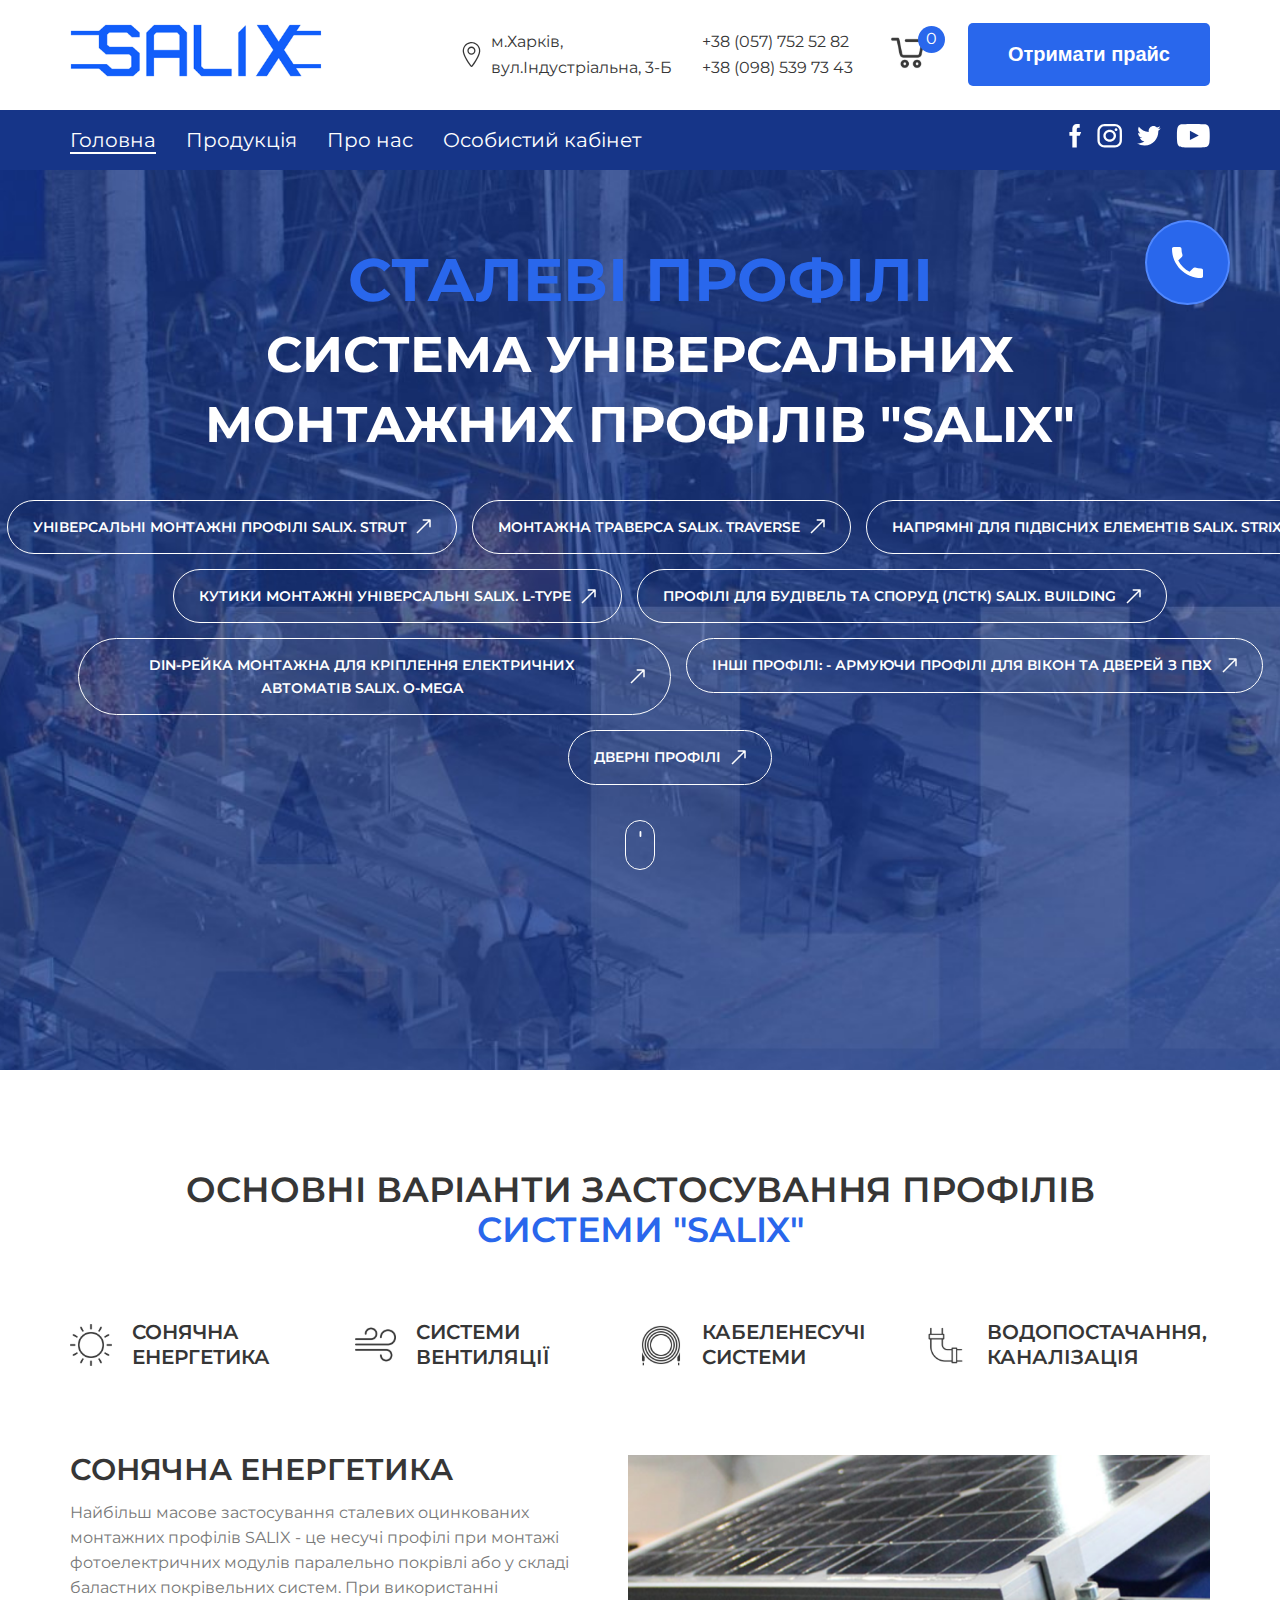
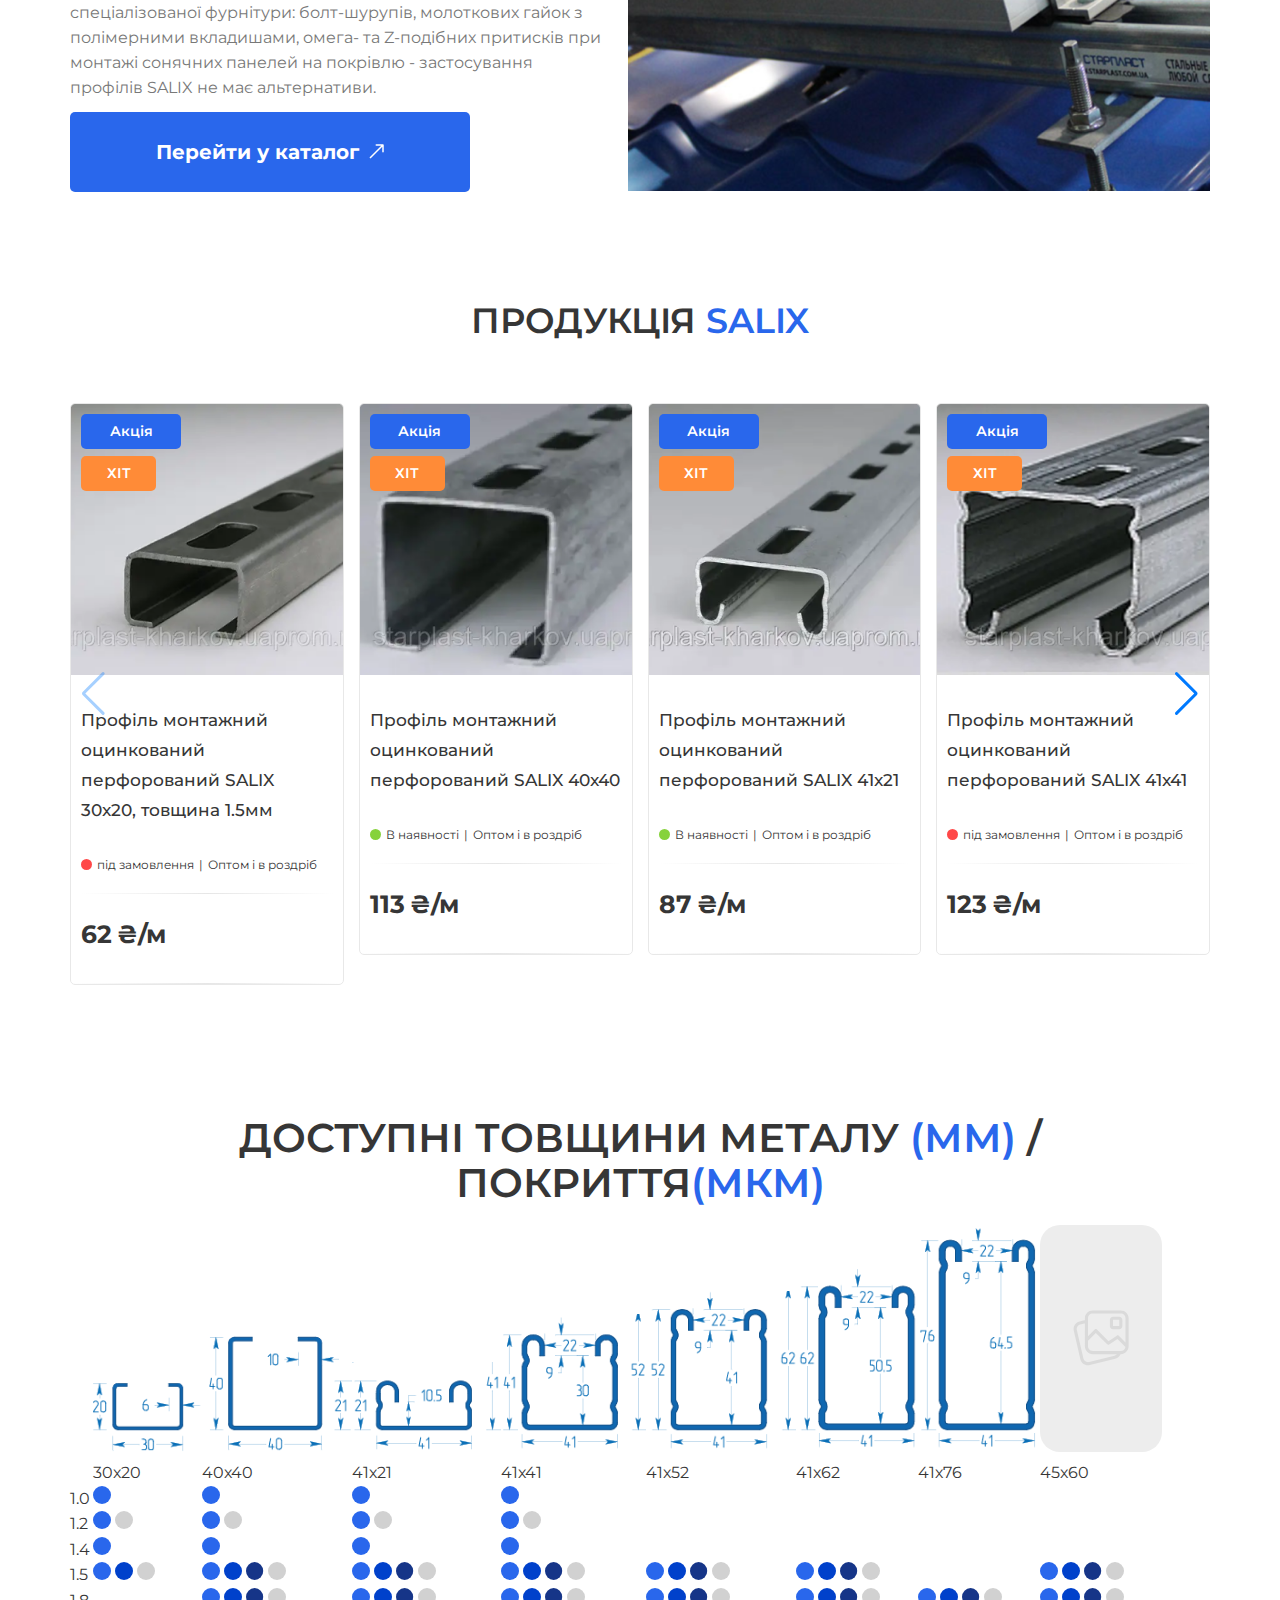
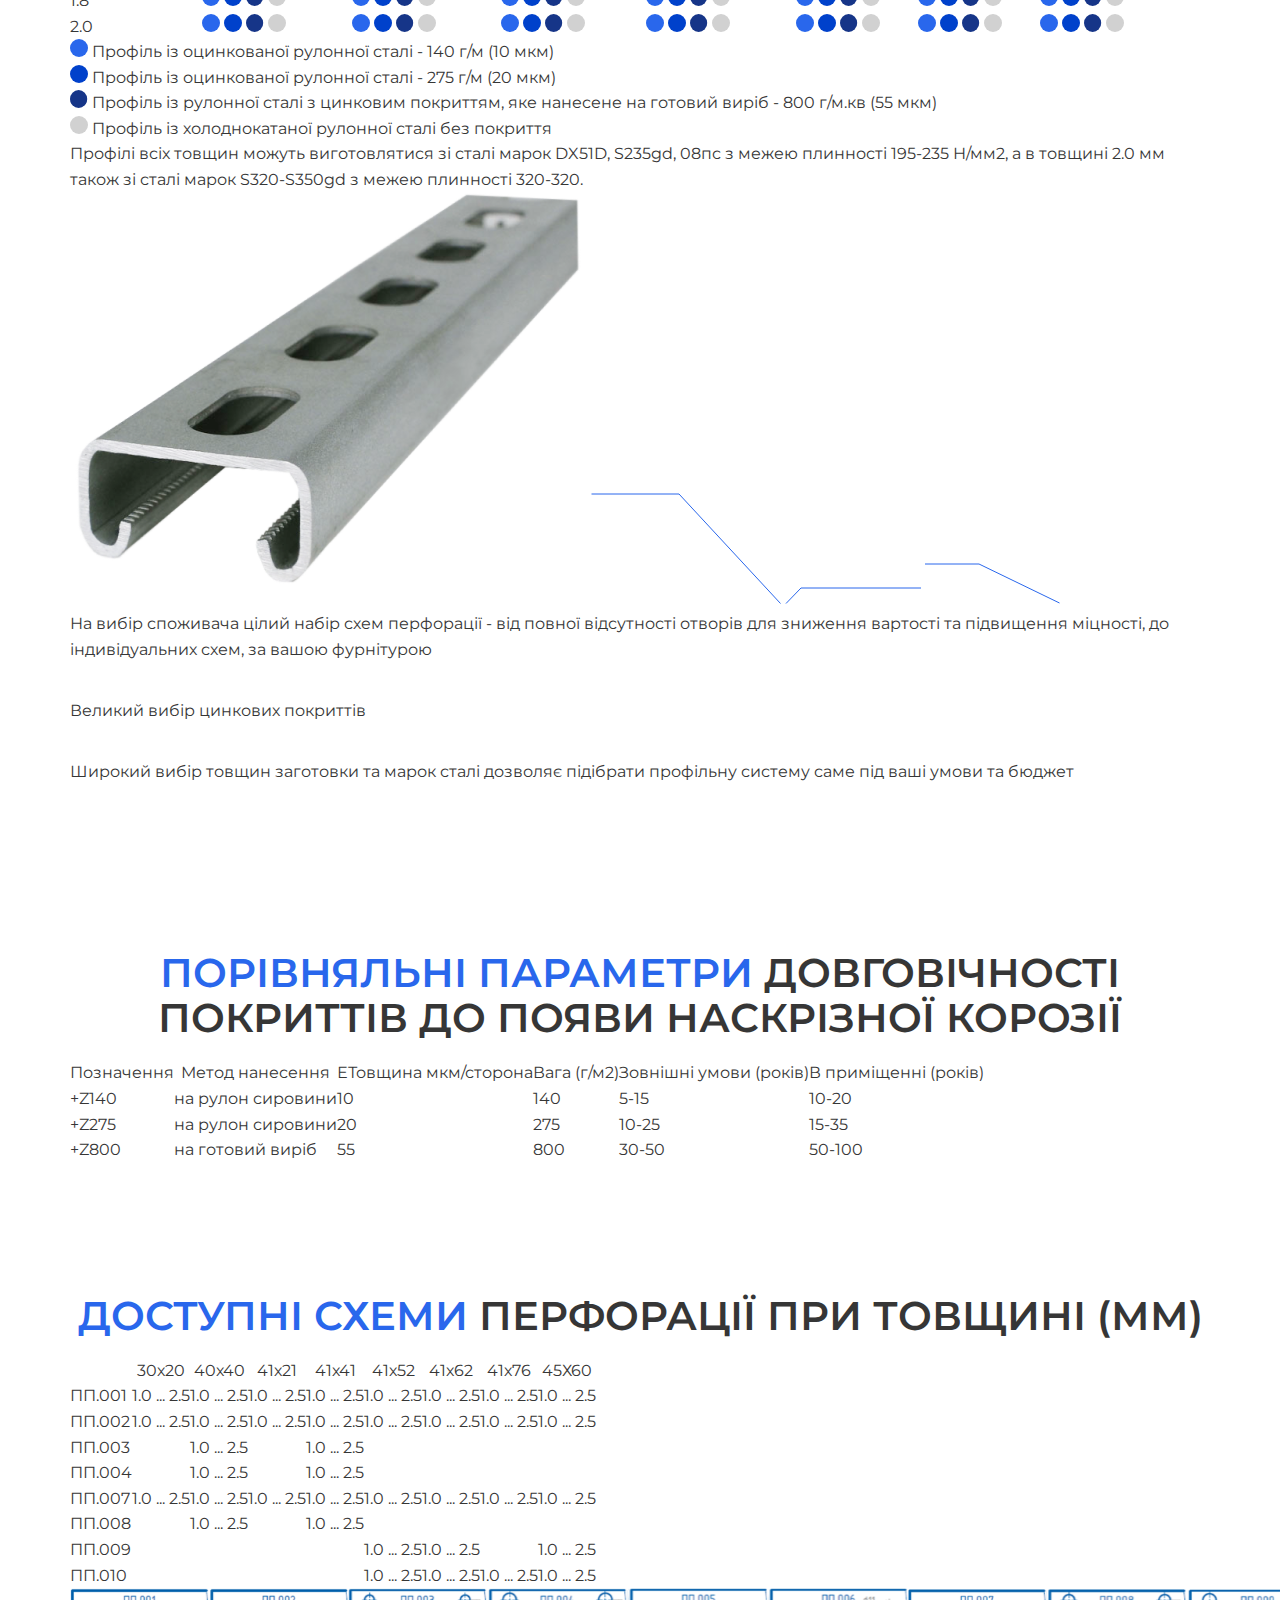
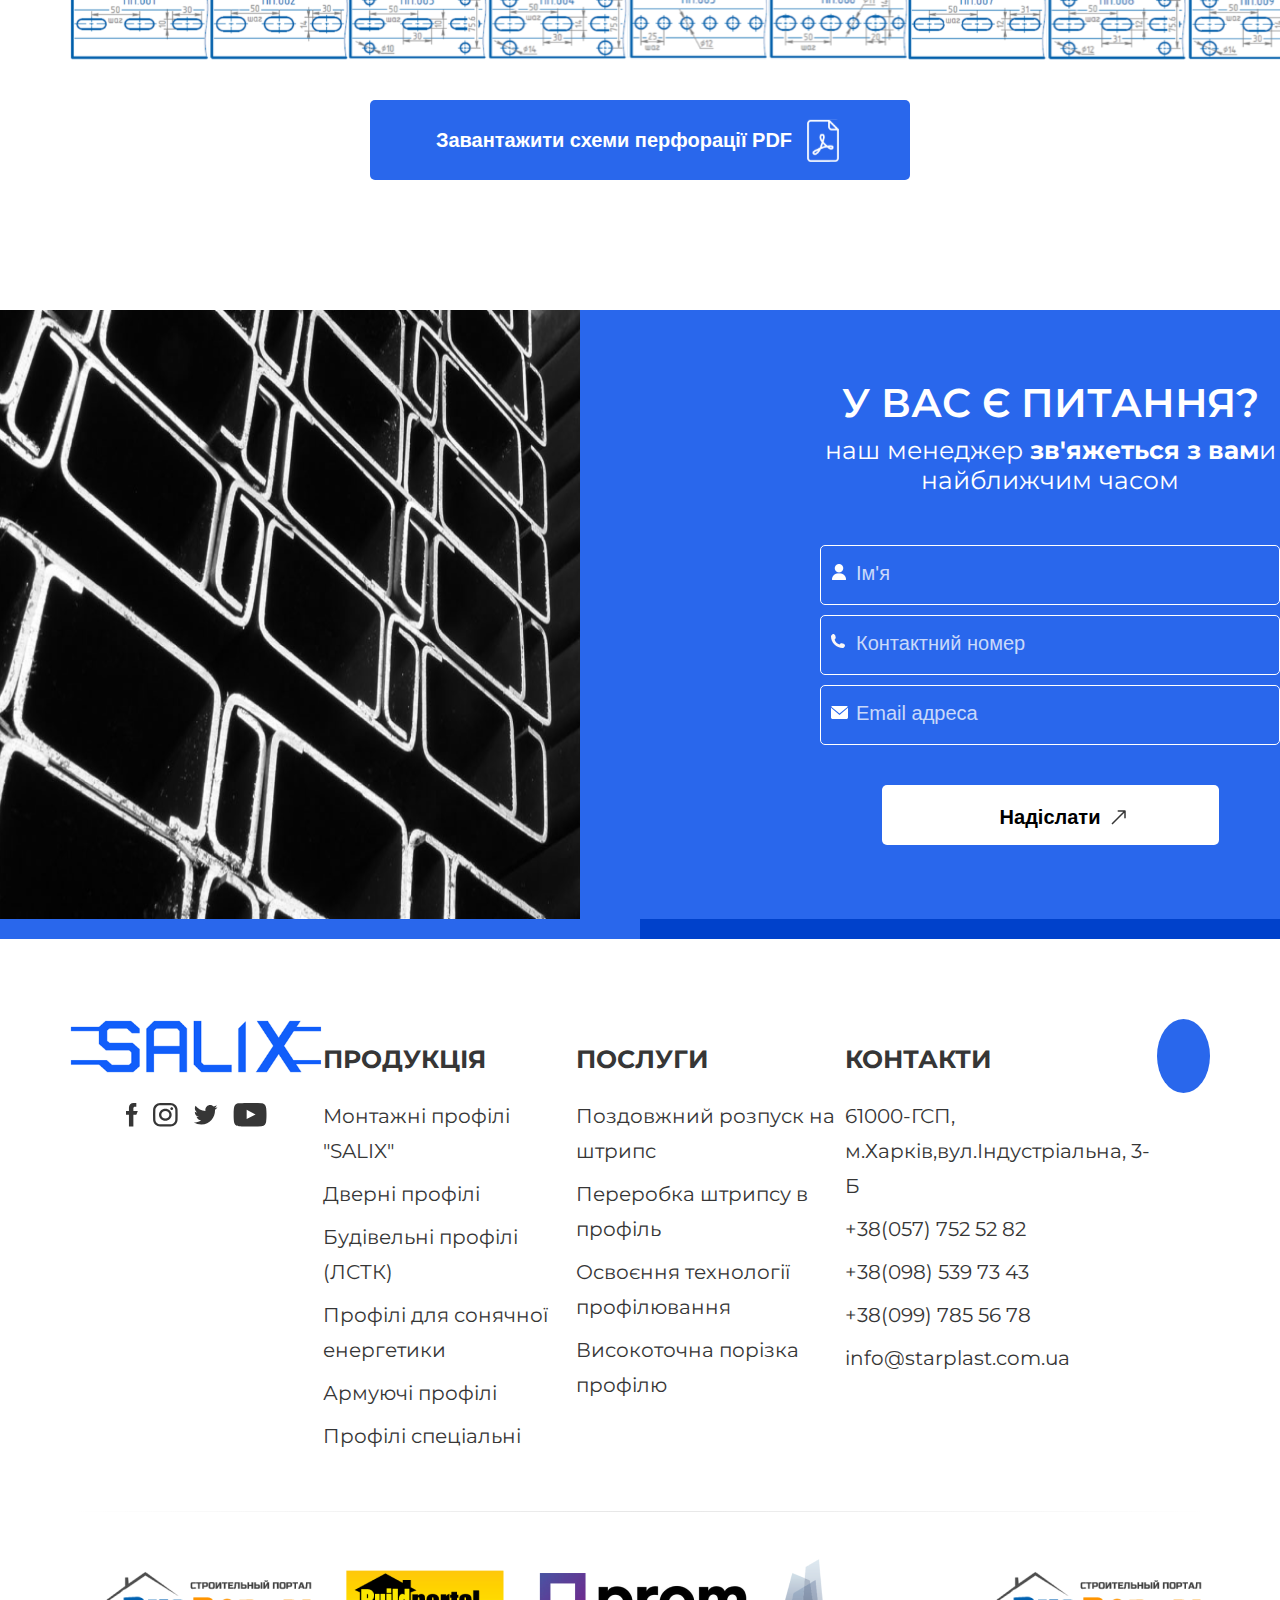
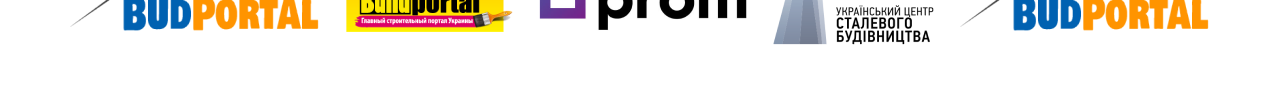
==== index.html @ 9765730e "footer desktop" ====
<!DOCTYPE html>
<html lang="en" xmlns="http://www.w3.org/1999/html">
<head>
    <meta charset="UTF-8">
    <title>primer-towel-mall</title>
    <meta name="description" content="">
    <meta name="viewport" content="width=device-width, initial-scale=1">
    <meta name="viewport" content="width=device-width, initial-scale=1, minimum-scale=1, maximum-scale=1">
    <link rel="stylesheet" href="./css/swiper-bundle.css">
    <link rel="stylesheet" href="css/style.css">
    <link rel="preconnect" href="https://fonts.googleapis.com">
    <link rel="preconnect" href="https://fonts.gstatic.com" crossorigin>
    <link href="https://fonts.googleapis.com/css2?family=Montserrat:wght@400;500;600;700&display=swap" rel="stylesheet">
    <link rel="stylesheet" href="./css/media.css">
    <script src="https://ajax.googleapis.com/ajax/libs/jquery/2.2.0/jquery.min.js"></script>
</head>
    <body>
        <div class="wrapper" id="wrapper">
            <div class="">
            <div class="burger-menu">
                <div class="menu-content">
                    <ul class="">
                        <li><a href="./index.html">Головна</a></li>
                        <li><a href="#">Продукція</a></li>
                        <li><a href="#">Про нас</a></li>
                        <li><a href="#">Особистий кабінет</a></li>
                    </ul>
                    <div class="boorger_btm">
                    </div>
                    <div class="bur-foot">
                        <div class="headerTop_info">
                            <div class="headerTop_address">
                                <img src="./images/svg/address-icon-white.svg" alt="address">
                                <div>
                                    <div>м.Харків,</div>
                                    <div>вул.Індустріальна, 3-Б</div>
                                </div>
                            </div>
                            <div class="headerTop_numbers">
                                <div>
                                    <a href="#">+38 (057) 752 52 82</a>
                                </div>
                                <div>
                                    <a href="#">+38 (098) 539 73 43</a>
                                </div>
                            </div>
                            <div class="headerTop_btn">
                                <button>Отримати прайс</button>
                            </div>
                            <div class="booter_soc">
                                <a href="#" target="_blank">
                                    <img src="./images/svg/facebook-icon.svg" alt="facebook">
                                </a>
                                <a href="#" target="_blank">
                                    <img src="./images/svg/insta-icon.svg" alt="instagram">
                                </a>
                                <a href="#" target="_blank">
                                    <img src="./images/svg/twitter-icon.svg" alt="twitter">
                                </a>
                                <a href="#" target="_blank">
                                    <img src="./images/svg/youtube-icon.svg" alt="youtube">
                                </a>
                            </div>
                        </div>
                    </div>
                </div>
            </div>
            <header class="header">
                        <div class="container">
                            <div class="menu-container">
                                <div class="headerTop">
                                    <a href="./index.html" class="header-logo">
                                        <img src="images/svg/logo.svg" alt="logo">
                                    </a>
                                    <div class="headerTop_info">
                                        <div class="headerTop_address">
                                            <img src="./images/svg/address-icon.svg" alt="address">
                                            <div>
                                                <div>м.Харків,</div>
                                                <div>вул.Індустріальна, 3-Б</div>
                                            </div>
                                        </div>
                                        <div class="headerTop_numbers">
                                            <div>
                                                <a href="#">+38 (057) 752 52 82</a>
                                            </div>
                                            <div>
                                                <a href="#">+38 (098) 539 73 43</a>
                                            </div>
                                        </div>
                                        <div class="headerTop_cart">
                                            <a href="#">
                                                <img src="./images/svg/cart.svg" alt="cart">
                                            </a>
                                            <div>
                                                <span>0</span>
                                            </div>
                                        </div>
                                        <div class="headerTop_btn">
                                            <button>Отримати прайс</button>
                                        </div>
                                    </div>
                                </div>
                                <div class="burger-icon">
                                    <div class="bar bar1"></div>
                                    <div class="bar bar2"></div>
                                    <div class="bar bar3"></div>
                                </div>
                            </div>
                        </div>
                <div class="img-back_menu-block">
                    <div class="container img-back_wrap">
                        <nav class="header-menu">
                            <ul class="header-list">
                                <li><a href="./index.html" class="header-link">
                                    <span class="header-link-text">Головна</span>
                                </a>
                                </li>
                                <li><a href="#" class="header-link">
                                    <span class="header-link-text">Продукція</span>
                                </a>
                                </li>
                                <li><a href="#" class="header-link">
                                    <span class="header-link-text">Про нас</span>
                                </a>
                                </li>
                                <li><a href="#" class="header-link">
                                    <span class="header-link-text">Особистий кабінет</span>
                                </a>
                                </li>
                            </ul>
                        </nav>
                        <div class="booter_soc">
                            <a href="#" target="_blank">
                                <img src="./images/svg/facebook-icon.svg" alt="facebook">
                            </a>
                            <a href="#" target="_blank">
                                <img src="./images/svg/insta-icon.svg" alt="instagram">
                            </a>
                            <a href="#" target="_blank">
                                <img src="./images/svg/twitter-icon.svg" alt="twitter">
                            </a>
                            <a href="#" target="_blank">
                                <img src="./images/svg/youtube-icon.svg" alt="youtube">
                            </a>
                        </div>
                    </div>
                </div>
            </header>
                <main class="content">
                    <section>
                        <div class="img-back img-back-mobile">
                            <a class="phone-call" href="#">
                                <div>
                                    <img src="./images/svg/phone-icon.svg" alt="phone">
                                </div>
                            </a>
                            <div class="main-title">
                                <p>СТАЛЕВІ ПРОФІЛІ</p>
                                <p>СИСТЕМА УНІВЕРСАЛЬНИХ
                                    МОНТАЖНИХ ПРОФІЛІВ "SALIX"</p>
                            </div>
                            <div class="mainLinks-desk mainLinks">
                                <a href="#">
                                    <div class="main-link">
                                        <p>універсальні монтажні профілі SALIX. strut</p>
                                        <img src="./images/svg/arrow-left-top.svg" alt="arrow">
                                    </div>
                                </a>
                                <a href="#">
                                    <div class="main-link">
                                        <p>монтажна траверса SALIX. traverse</p>
                                        <img src="./images/svg/arrow-left-top.svg" alt="arrow">
                                    </div>
                                </a>
                                <a href="#">
                                    <div class="main-link">
                                        <p>напрямні для підвісних елементів SALIX. strix</p>
                                        <img src="./images/svg/arrow-left-top.svg" alt="arrow">
                                    </div>
                                </a>
                                <a href="#">
                                    <div class="main-link">
                                        <p>кутики монтажні універсальні SALIX. L-type</p>
                                        <img src="./images/svg/arrow-left-top.svg" alt="arrow">
                                    </div>
                                </a>
                                <a href="#">
                                    <div class="main-link">
                                        <p>профілі для будівель та споруд (ЛСТК) SALIX. building</p>
                                        <img src="./images/svg/arrow-left-top.svg" alt="arrow">
                                    </div>
                                </a>
                                <a href="#">
                                    <div class="main-link">
                                        <p>DIN-рейка монтажна для кріплення електричних автоматів SALIX. O-mega</p>
                                        <img src="./images/svg/arrow-left-top.svg" alt="arrow">
                                    </div>
                                </a>
                                <a href="#">
                                    <div class="main-link">
                                        <p>інші профілі: - армуючи профілі для вікон та дверей з ПВХ</p>
                                        <img src="./images/svg/arrow-left-top.svg" alt="arrow">
                                    </div>
                                </a>
                                <a href="#">
                                    <div class="main-link">
                                        <p>дверні профілі</p>
                                        <img src="./images/svg/arrow-left-top.svg" alt="arrow">
                                    </div>
                                </a>
                            </div>
                            <div class="container mainLinks-mobile mainLinks">
                                    <a href="#">
                                        <div class="main-link">
                                            <p>універсальні монтажні профілі SALIX. strut</p>
                                            <img src="./images/svg/arrow-left-top.svg" alt="arrow">
                                        </div>
                                    </a>
                                    <a href="#">
                                        <div class="main-link">
                                            <p>монтажна траверса SALIX. traverse</p>
                                            <img src="./images/svg/arrow-left-top.svg" alt="arrow">
                                        </div>
                                    </a>
                                    <a href="#">
                                        <div class="main-link">
                                            <p>напрямні для підвісних елементів SALIX. strix</p>
                                            <img src="./images/svg/arrow-left-top.svg" alt="arrow">
                                        </div>
                                    </a>
                                    <a href="#">
                                        <div class="main-link">
                                            <p>кутики монтажні універсальні SALIX. L-type</p>
                                            <img src="./images/svg/arrow-left-top.svg" alt="arrow">
                                        </div>
                                    </a>
                                    <a href="#">
                                        <div class="main-link">
                                            <p>профілі для будівель та споруд (ЛСТК) SALIX. building</p>
                                            <img src="./images/svg/arrow-left-top.svg" alt="arrow">
                                        </div>
                                    </a>
                                    <a href="#">
                                        <div class="main-link">
                                            <p>DIN-рейка монтажна для кріплення електричних автоматів SALIX. O-mega</p>
                                            <img src="./images/svg/arrow-left-top.svg" alt="arrow">
                                        </div>
                                    </a>
                                    <a href="#">
                                        <div class="main-link">
                                            <p>інші профілі: - армуючи профілі для вікон та дверей з ПВХ</p>
                                            <img src="./images/svg/arrow-left-top.svg" alt="arrow">
                                        </div>
                                    </a>
                                    <a href="#">
                                        <div class="main-link">
                                            <p>дверні профілі</p>
                                            <img src="./images/svg/arrow-left-top.svg" alt="arrow">
                                        </div>
                                    </a>
                                </div>
                            <div class="mouse-img">
                                <img src="images/svg/mouse-icon.svg" alt="mouse-img">
                            </div>
                        </div>
                    </section>
                    <section class="container mainVariants">
                        <div class="mainVariants_title">
                            <p>ОСНОВНІ ВАРІАНТИ ЗАСТОСУВАННЯ ПРОФІЛІВ</p>
                            <p>СИСТЕМИ "SALIX"</p>
                        </div>
                        <div class="mainVariants_list">
                            <div class="mainVariants_list-item">
                                <a href="#">
                                    <img src="images/svg/sun-icon.svg" alt="img">
                                    <p>СОНЯЧНА ЕНЕРГЕТИКА</p>
                                </a>
                            </div>
                            <div class="mainVariants_list-item">
                                <a href="#">
                                    <img src="images/svg/wind-icon.svg" alt="img">
                                    <p>СИСТЕМИ ВЕНТИЛЯЦІЇ</p>
                                </a>
                            </div>
                            <div class="mainVariants_list-item">
                                <a href="#">
                                    <img src="images/svg/coils-icon.svg" alt="img">
                                    <p>КАБЕЛЕНЕСУЧІ СИСТЕМИ</p>
                                </a>
                            </div>
                            <div class="mainVariants_list-item">
                                <a href="#">
                                    <img src="images/svg/plumbing-icon.svg" alt="img">
                                    <p>ВОДОПОСТАЧАННЯ, КАНАЛІЗАЦІЯ</p>
                                </a>
                            </div>
                        </div>
                        <div class="mainVariants_info">
                            <div>
                                <div>СОНЯЧНА ЕНЕРГЕТИКА</div>
                                <p>Найбільш масове застосування сталевих оцинкованих монтажних профілів SALIX -
                                    це несучі профілі при монтажі фотоелектричних модулів паралельно покрівлі або у
                                    складі баластних покрівельних систем. При використанні спеціалізованої фурнітури:
                                    болт-шурупів, молоткових гайок з полімерними вкладишами, омега- та
                                    Z-подібних притисків при монтажі сонячних панелей на покрівлю -
                                    застосування профілів SALIX не має альтернативи.</p>
                                <a class="goToCatalog" href="#">
                                    <span>Перейти у каталог</span>
                                    <img src="images/svg/arrow-left-top.svg" alt="img">
                                </a>
                            </div>
                            <div>
                                <img src="images/img/variable-1.png" alt="img">
                            </div>
                        </div>
                    </section>
                    <section class="container products">
                        <div class="products_title">
                            <h3>продукція <span>SALIX</span></h3>
                        </div>
                        <div class="swiper mySwiper">
                            <div class="swiper-wrapper">
                                <div class="swiper-slide">
                                    <div class="cardImg">
                                        <img src="./images/img/sliders/slide-1.png" alt="img">
                                        <div class="sale">Акція</div>
                                        <div class="hit">Хіт</div>
                                    </div>
                                    <div class="cardContent">
                                        <p>Профіль монтажний оцинкований перфорований SALIX 30x20, товщина 1.5мм</p>
                                        <div class="cardStatus">
                                            <div>
                                                <img src="./images/svg/ellipse-red-small-icon.svg" alt="img">
                                                <span class="status-item">під замовлення</span>
                                                <span>Оптом і в роздріб</span>
                                            </div>
                                        </div>
                                        <div class="price">
                                            <span>62</span>
                                            <span>₴/м</span>
                                        </div>
                                        <button class="toOrder">
                                            <a href="#">
                                                <span>Замовити</span>
                                                <img src="images/svg/arrow-left-top.svg" alt="img">
                                            </a>
                                        </button>
                                    </div>
                                </div>
                                <div class="swiper-slide">
                                    <div class="cardImg">
                                        <img src="./images/img/sliders/slide-2.png" alt="img">
                                        <div class="sale">Акція</div>
                                        <div class="hit">Хіт</div>
                                    </div>
                                    <div class="cardContent">
                                        <p>Профіль монтажний оцинкований перфорований SALIX 40x40</p>
                                        <div class="cardStatus">
                                            <div>
                                                <img src="./images/svg/ellipse-green-small-icon.svg" alt="img">
                                                <span class="status-item">В наявності</span>
                                                <span>Оптом і в роздріб</span>
                                            </div>
                                        </div>
                                        <div class="price">
                                            <span>113</span>
                                            <span>₴/м</span>
                                        </div>
                                        <button class="toOrder">
                                            <a href="#">
                                                <span>Замовити</span>
                                                <img src="images/svg/arrow-left-top.svg" alt="img">
                                            </a>
                                        </button>
                                    </div>
                                </div>
                                <div class="swiper-slide">
                                    <div class="cardImg">
                                        <img src="./images/img/sliders/slide-3.png" alt="img">
                                        <div class="sale">Акція</div>
                                        <div class="hit">Хіт</div>
                                    </div>
                                    <div class="cardContent">
                                        <p>Профіль монтажний оцинкований перфорований SALIX 41x21</p>
                                        <div class="cardStatus">
                                            <div>
                                                <img src="./images/svg/ellipse-green-small-icon.svg" alt="img">
                                                <span class="status-item">В наявності</span>
                                                <span>Оптом і в роздріб</span>
                                            </div>
                                        </div>
                                        <div class="price">
                                            <span>87</span>
                                            <span>₴/м</span>
                                        </div>
                                        <button class="toOrder">
                                            <a href="#">
                                                <span>Замовити</span>
                                                <img src="images/svg/arrow-left-top.svg" alt="img">
                                            </a>
                                        </button>
                                    </div>
                                </div>
                                <div class="swiper-slide">
                                    <div class="cardImg">
                                        <img src="./images/img/sliders/slide-4.png" alt="img">
                                        <div class="sale">Акція</div>
                                        <div class="hit">Хіт</div>
                                    </div>
                                    <div class="cardContent">
                                        <p>Профіль монтажний оцинкований перфорований SALIX 41x41</p>
                                        <div class="cardStatus">
                                            <div>
                                                <img src="./images/svg/ellipse-red-small-icon.svg" alt="img">
                                                <span class="status-item">під замовлення</span>
                                                <span>Оптом і в роздріб</span>
                                            </div>
                                        </div>
                                        <div class="price">
                                            <span>123</span>
                                            <span>₴/м</span>
                                        </div>
                                        <button class="toOrder">
                                            <a href="#">
                                                <span>Замовити</span>
                                                <img src="images/svg/arrow-left-top.svg" alt="img">
                                            </a>
                                        </button>
                                    </div>
                                </div>
                                <div class="swiper-slide">
                                    <div class="cardImg">
                                        <img src="./images/img/sliders/slide-1.png" alt="img">
                                        <div class="sale">Акція</div>
                                        <div class="hit">Хіт</div>
                                    </div>
                                    <div class="cardContent">
                                        <p>Профіль монтажний оцинкований перфорований SALIX 30x20, товщина 1.5мм</p>
                                        <div class="cardStatus">
                                            <div>
                                                <img src="./images/svg/ellipse-red-small-icon.svg" alt="img">
                                                <span class="status-item">під замовлення</span>
                                                <span>Оптом і в роздріб</span>
                                            </div>
                                        </div>
                                        <div class="price">
                                            <span>62</span>
                                            <span>₴/м</span>
                                        </div>
                                        <button class="toOrder">
                                            <a href="#">
                                                <span>Замовити</span>
                                                <img src="images/svg/arrow-left-top.svg" alt="img">
                                            </a>
                                        </button>
                                    </div>
                                </div>
                                <div class="swiper-slide">
                                    <div class="cardImg">
                                        <img src="./images/img/sliders/slide-2.png" alt="img">
                                        <div class="sale">Акція</div>
                                        <div class="hit">Хіт</div>
                                    </div>
                                    <div class="cardTitle">
                                        <p>Профіль монтажний оцинкований перфорований SALIX 40x40</p>
                                        <div class="cardStatus">
                                            <div>
                                                <img src="./images/svg/ellipse-red-small-icon.svg" alt="img">
                                                <span class="status-item">під замовлення</span>
                                                <span>Оптом і в роздріб</span>
                                            </div>
                                        </div>
                                        <div class="price">
                                            <span>113</span>
                                            <span>₴/м</span>
                                        </div>
                                        <button class="toOrder">
                                            <a href="#">
                                                <span>Замовити</span>
                                                <img src="images/svg/arrow-left-top.svg" alt="img">
                                            </a>
                                        </button>
                                    </div>
                                </div>
                            </div>
                            <div class="swiper-btn">
                                <div class="swiper-button-next"></div>
                                <div class="swiper-button-prev"></div>
                            </div>
                        </div>
                    </section>
                    <section class="container metalThickness">
                        <div>
                            <div class="metalThickness_title metal_title">
                                <h3>ДОСТУПНІ ТОВЩИНИ МЕТАЛУ <span>(ММ)</span> / ПОКРИТТЯ<span>(мкм)</span> </h3>
                            </div>
                            <table>
                                <tr>
                                    <th></th>
                                    <th><img src="images/svg/metalThickness/salix_blueprints_profile-1.svg" alt="img"></th>
                                    <th><img src="images/svg/metalThickness/salix_blueprints_profile-2.svg" alt="img"></th>
                                    <th><img src="images/svg/metalThickness/salix_blueprints_profile-3.svg" alt="img"></th>
                                    <th><img src="images/svg/metalThickness/salix_blueprints_profile-4.svg" alt="img"></th>
                                    <th><img src="images/svg/metalThickness/salix_blueprints_profile-5.svg" alt="img"></th>
                                    <th><img src="images/svg/metalThickness/salix_blueprints_profile-6.svg" alt="img"></th>
                                    <th><img src="images/svg/metalThickness/salix_blueprints_profile-7.svg" alt="img"></th>
                                    <th><img src="images/svg/metalThickness/without-photo.svg" alt="img"></th>
                                </tr>
                                <tr>
                                    <td></td>
                                    <td>30х20</td>
                                    <td>40х40</td>
                                    <td>41х21</td>
                                    <td>41х41</td>
                                    <td>41х52</td>
                                    <td>41х62</td>
                                    <td>41х76</td>
                                    <td>45х60</td>
                                </tr>
                                <tr>
                                    <td>1.0</td>
                                    <td><img src="images/svg/metalThickness/ellipse-140-light-blue.svg" alt="img"></td>
                                    <td><img src="images/svg/metalThickness/ellipse-140-light-blue.svg" alt="img"></td>
                                    <td><img src="images/svg/metalThickness/ellipse-140-light-blue.svg" alt="img"></td>
                                    <td><img src="images/svg/metalThickness/ellipse-140-light-blue.svg" alt="img"></td>
                                    <td></td>
                                    <td></td>
                                    <td></td>
                                    <td></td>
                                </tr>
                                <tr>
                                    <td>1.2</td>
                                    <td>
                                        <img src="images/svg/metalThickness/ellipse-140-light-blue.svg" alt="img">
                                        <img src="images/svg/metalThickness/ellipse-without-grey.svg" alt="img">
                                    </td>
                                    <td>
                                        <img src="images/svg/metalThickness/ellipse-140-light-blue.svg" alt="img">
                                        <img src="images/svg/metalThickness/ellipse-without-grey.svg" alt="img">
                                    </td>
                                    <td>
                                        <img src="images/svg/metalThickness/ellipse-140-light-blue.svg" alt="img">
                                        <img src="images/svg/metalThickness/ellipse-without-grey.svg" alt="img">
                                    </td>
                                    <td>
                                        <img src="images/svg/metalThickness/ellipse-140-light-blue.svg" alt="img">
                                        <img src="images/svg/metalThickness/ellipse-without-grey.svg" alt="img">
                                    </td>
                                    <td></td>
                                    <td></td>
                                    <td></td>
                                    <td></td>
                                </tr>
                                <tr>
                                    <td>1.4</td>
                                    <td>
                                        <img src="images/svg/metalThickness/ellipse-140-light-blue.svg" alt="img">
                                    </td>
                                    <td>
                                        <img src="images/svg/metalThickness/ellipse-140-light-blue.svg" alt="img">
                                    </td>
                                    <td>
                                        <img src="images/svg/metalThickness/ellipse-140-light-blue.svg" alt="img">
                                    </td>
                                    <td>
                                        <img src="images/svg/metalThickness/ellipse-140-light-blue.svg" alt="img">
                                    </td>
                                    <td></td>
                                    <td></td>
                                    <td></td>
                                    <td></td>
                                </tr>
                                <tr>
                                    <td>1.5</td>
                                    <td>
                                        <img src="images/svg/metalThickness/ellipse-140-light-blue.svg" alt="img">
                                        <img src="images/svg/metalThickness/ellipse-275-blue.svg" alt="img">
                                        <img src="images/svg/metalThickness/ellipse-without-grey.svg" alt="img">
                                    </td>
                                    <td>
                                        <img src="images/svg/metalThickness/ellipse-140-light-blue.svg" alt="img">
                                        <img src="images/svg/metalThickness/ellipse-275-blue.svg" alt="img">
                                        <img src="images/svg/metalThickness/ellipse-800-dark-blue.svg" alt="img">
                                        <img src="images/svg/metalThickness/ellipse-without-grey.svg" alt="img">
                                    </td>
                                    <td>
                                        <img src="images/svg/metalThickness/ellipse-140-light-blue.svg" alt="img">
                                        <img src="images/svg/metalThickness/ellipse-275-blue.svg" alt="img">
                                        <img src="images/svg/metalThickness/ellipse-800-dark-blue.svg" alt="img">
                                        <img src="images/svg/metalThickness/ellipse-without-grey.svg" alt="img">
                                    </td>
                                    <td>
                                        <img src="images/svg/metalThickness/ellipse-140-light-blue.svg" alt="img">
                                        <img src="images/svg/metalThickness/ellipse-275-blue.svg" alt="img">
                                        <img src="images/svg/metalThickness/ellipse-800-dark-blue.svg" alt="img">
                                        <img src="images/svg/metalThickness/ellipse-without-grey.svg" alt="img">
                                    </td>
                                    <td>
                                        <img src="images/svg/metalThickness/ellipse-140-light-blue.svg" alt="img">
                                        <img src="images/svg/metalThickness/ellipse-275-blue.svg" alt="img">
                                        <img src="images/svg/metalThickness/ellipse-800-dark-blue.svg" alt="img">
                                        <img src="images/svg/metalThickness/ellipse-without-grey.svg" alt="img">
                                    </td>
                                    <td>
                                        <img src="images/svg/metalThickness/ellipse-140-light-blue.svg" alt="img">
                                        <img src="images/svg/metalThickness/ellipse-275-blue.svg" alt="img">
                                        <img src="images/svg/metalThickness/ellipse-800-dark-blue.svg" alt="img">
                                        <img src="images/svg/metalThickness/ellipse-without-grey.svg" alt="img">
                                    </td>
                                    <td></td>
                                    <td>
                                        <img src="images/svg/metalThickness/ellipse-140-light-blue.svg" alt="img">
                                        <img src="images/svg/metalThickness/ellipse-275-blue.svg" alt="img">
                                        <img src="images/svg/metalThickness/ellipse-800-dark-blue.svg" alt="img">
                                        <img src="images/svg/metalThickness/ellipse-without-grey.svg" alt="img">
                                    </td>
                                </tr>
                                <tr>
                                    <td>1.8</td>
                                    <td></td>
                                    <td>
                                        <img src="images/svg/metalThickness/ellipse-140-light-blue.svg" alt="img">
                                        <img src="images/svg/metalThickness/ellipse-275-blue.svg" alt="img">
                                        <img src="images/svg/metalThickness/ellipse-800-dark-blue.svg" alt="img">
                                        <img src="images/svg/metalThickness/ellipse-without-grey.svg" alt="img">
                                    </td>
                                    <td>
                                        <img src="images/svg/metalThickness/ellipse-140-light-blue.svg" alt="img">
                                        <img src="images/svg/metalThickness/ellipse-275-blue.svg" alt="img">
                                        <img src="images/svg/metalThickness/ellipse-800-dark-blue.svg" alt="img">
                                        <img src="images/svg/metalThickness/ellipse-without-grey.svg" alt="img">
                                    </td>
                                    <td>
                                        <img src="images/svg/metalThickness/ellipse-140-light-blue.svg" alt="img">
                                        <img src="images/svg/metalThickness/ellipse-275-blue.svg" alt="img">
                                        <img src="images/svg/metalThickness/ellipse-800-dark-blue.svg" alt="img">
                                        <img src="images/svg/metalThickness/ellipse-without-grey.svg" alt="img">
                                    </td>
                                    <td>
                                        <img src="images/svg/metalThickness/ellipse-140-light-blue.svg" alt="img">
                                        <img src="images/svg/metalThickness/ellipse-275-blue.svg" alt="img">
                                        <img src="images/svg/metalThickness/ellipse-800-dark-blue.svg" alt="img">
                                        <img src="images/svg/metalThickness/ellipse-without-grey.svg" alt="img">
                                    </td>
                                    <td>
                                        <img src="images/svg/metalThickness/ellipse-140-light-blue.svg" alt="img">
                                        <img src="images/svg/metalThickness/ellipse-275-blue.svg" alt="img">
                                        <img src="images/svg/metalThickness/ellipse-800-dark-blue.svg" alt="img">
                                        <img src="images/svg/metalThickness/ellipse-without-grey.svg" alt="img">
                                    </td>
                                    <td>
                                        <img src="images/svg/metalThickness/ellipse-140-light-blue.svg" alt="img">
                                        <img src="images/svg/metalThickness/ellipse-275-blue.svg" alt="img">
                                        <img src="images/svg/metalThickness/ellipse-800-dark-blue.svg" alt="img">
                                        <img src="images/svg/metalThickness/ellipse-without-grey.svg" alt="img">
                                    </td>
                                    <td>
                                        <img src="images/svg/metalThickness/ellipse-140-light-blue.svg" alt="img">
                                        <img src="images/svg/metalThickness/ellipse-275-blue.svg" alt="img">
                                        <img src="images/svg/metalThickness/ellipse-800-dark-blue.svg" alt="img">
                                        <img src="images/svg/metalThickness/ellipse-without-grey.svg" alt="img">
                                    </td>
                                </tr>
                                <tr>
                                    <td>2.0</td>
                                    <td></td>
                                    <td>
                                        <img src="images/svg/metalThickness/ellipse-140-light-blue.svg" alt="img">
                                        <img src="images/svg/metalThickness/ellipse-275-blue.svg" alt="img">
                                        <img src="images/svg/metalThickness/ellipse-800-dark-blue.svg" alt="img">
                                        <img src="images/svg/metalThickness/ellipse-without-grey.svg" alt="img">
                                    </td>
                                    <td>
                                        <img src="images/svg/metalThickness/ellipse-140-light-blue.svg" alt="img">
                                        <img src="images/svg/metalThickness/ellipse-275-blue.svg" alt="img">
                                        <img src="images/svg/metalThickness/ellipse-800-dark-blue.svg" alt="img">
                                        <img src="images/svg/metalThickness/ellipse-without-grey.svg" alt="img">
                                    </td>
                                    <td>
                                        <img src="images/svg/metalThickness/ellipse-140-light-blue.svg" alt="img">
                                        <img src="images/svg/metalThickness/ellipse-275-blue.svg" alt="img">
                                        <img src="images/svg/metalThickness/ellipse-800-dark-blue.svg" alt="img">
                                        <img src="images/svg/metalThickness/ellipse-without-grey.svg" alt="img">
                                    </td>
                                    <td>
                                        <img src="images/svg/metalThickness/ellipse-140-light-blue.svg" alt="img">
                                        <img src="images/svg/metalThickness/ellipse-275-blue.svg" alt="img">
                                        <img src="images/svg/metalThickness/ellipse-800-dark-blue.svg" alt="img">
                                        <img src="images/svg/metalThickness/ellipse-without-grey.svg" alt="img">
                                    </td>
                                    <td>
                                        <img src="images/svg/metalThickness/ellipse-140-light-blue.svg" alt="img">
                                        <img src="images/svg/metalThickness/ellipse-275-blue.svg" alt="img">
                                        <img src="images/svg/metalThickness/ellipse-800-dark-blue.svg" alt="img">
                                        <img src="images/svg/metalThickness/ellipse-without-grey.svg" alt="img">
                                    </td>
                                    <td>
                                        <img src="images/svg/metalThickness/ellipse-140-light-blue.svg" alt="img">
                                        <img src="images/svg/metalThickness/ellipse-275-blue.svg" alt="img">
                                        <img src="images/svg/metalThickness/ellipse-800-dark-blue.svg" alt="img">
                                        <img src="images/svg/metalThickness/ellipse-without-grey.svg" alt="img">
                                    </td>
                                    <td>
                                        <img src="images/svg/metalThickness/ellipse-140-light-blue.svg" alt="img">
                                        <img src="images/svg/metalThickness/ellipse-275-blue.svg" alt="img">
                                        <img src="images/svg/metalThickness/ellipse-800-dark-blue.svg" alt="img">
                                        <img src="images/svg/metalThickness/ellipse-without-grey.svg" alt="img">
                                    </td>
                                </tr>
                            </table>
                            <div class="tableInfo">
                                <div class="tableInfo_block">
                                    <div>
                                        <img src="./images/svg/metalThickness/ellipse-140-light-blue.svg" alt="img">
                                        <span>Профіль із оцинкованої рулонної сталі - 140 г/м (10 мкм)</span>
                                    </div>
                                    <div>
                                        <img src="./images/svg/metalThickness/ellipse-275-blue.svg" alt="img">
                                        <span>Профіль із оцинкованої рулонної сталі - 275 г/м (20 мкм)</span>
                                    </div>
                                    <div>
                                        <img src="./images/svg/metalThickness/ellipse-800-dark-blue.svg" alt="img">
                                        <span>Профіль із рулонної сталі з цинковим покриттям, яке нанесене
                                                на готовий виріб - 800 г/м.кв (55 мкм)
                                        </span>
                                    </div>
                                    <div>
                                        <img src="./images/svg/metalThickness/ellipse-without-grey.svg" alt="img">
                                        <span>Профіль із холоднокатаної рулонної сталі без покриття</span>
                                    </div>
                                </div>
                                <div class="tableInfo_block">
                                    <p>Профілі всіх товщин можуть виготовлятися зі сталі марок DX51D, S235gd, 08пс з
                                        межею плинності 195-235
                                        Н/мм2, а в товщині 2.0 мм також зі сталі марок S320-S350gd з межею плинності 320-320.
                                    </p>
                                </div>
                            </div>
                            <div class="metalInfo">
                                <div class="metalInfo_img">
                                    <img src="./images/img/melai-img.png" alt="img">
                                    <img src="./images/svg/metalThickness/vector-line-icon-1.svg" alt="img">
                                    <img src="./images/svg/metalThickness/vector-line-icon-2.svg" alt="img">
                                    <img src="./images/svg/metalThickness/vector-line-icon-3.svg" alt="img">
                                </div>
                                <div class="metalInfo_block">
                                    <p>На вибір споживача цілий
                                        набір схем перфорації - від повної відсутності отворів для зниження
                                        вартості та підвищення міцності, до індивідуальних схем, за вашою фурнітурою
                                    </p>
                                    <div class="metalInfo_icon">
                                        <img src="./images/svg/checkmark_ok-icon.svg" alt="img">
                                    </div>
                                </div>
                                <div class="metalInfo_block">
                                    <p>Великий вибір цинкових покриттів</p>
                                    <div class="metalInfo_icon">
                                        <img src="./images/svg/checkmark_ok-icon.svg" alt="img">
                                    </div>
                                </div>
                                <div class="metalInfo_block">
                                    <p>Широкий вибір товщин заготовки та марок сталі дозволяє підібрати профільну
                                        систему саме під ваші умови та бюджет
                                    </p>
                                    <div class="metalInfo_icon">
                                        <img src="./images/svg/checkmark_ok-icon.svg" alt="img">
                                    </div>
                                </div>
                            </div>
                        </div>
                    </section>
                    <section class="container metalOptions">
                        <div>
                            <div class="metalOptions_title metal_title">
                                <h3>
                                    <span>ПОРІВНЯЛЬНІ ПАРАМЕТРИ</span>
                                    ДОВГОВІЧНОСТІ ПОКРИТТІВ ДО ПОЯВИ НАСКРІЗНОЇ КОРОЗІЇ
                                </h3>
                            </div>
                            <table>
                                <tr>
                                    <th>Позначення</th>
                                    <th>Метод нанесення</th>
                                    <th>ЕТовщина мкм/сторона</th>
                                    <th>Вага (г/м2)</th>
                                    <th>Зовнішні умови (років)</th>
                                    <th>В приміщенні (років)</th>
                                </tr>
                                <tr>
                                    <td>+Z140</td>
                                    <td>на рулон сировини</td>
                                    <td>10</td>
                                    <td>140</td>
                                    <td>5-15</td>
                                    <td>10-20</td>
                                </tr>
                                <tr>
                                    <td>+Z275</td>
                                    <td>на рулон сировини</td>
                                    <td>20</td>
                                    <td>275</td>
                                    <td>10-25</td>
                                    <td>15-35</td>
                                </tr>
                                <tr>
                                    <td>+Z800</td>
                                    <td>на готовий виріб</td>
                                    <td>55</td>
                                    <td>800</td>
                                    <td>30-50</td>
                                    <td>50-100</td>
                                </tr>
                            </table>
                        </div>
                    </section>
                    <section class="container metalSchemes">
                        <div>
                            <div class="metalSchemes_title metal_title">
                                <h3><span>ДОСТУПНІ СХЕМИ </span>ПЕРФОРАЦІЇ ПРИ ТОВЩИНІ (ММ)</h3>
                            </div>
                            <table>
                                <tr>
                                    <th></th>
                                    <th>30х20</th>
                                    <th>40х40</th>
                                    <th>41х21</th>
                                    <th>41х41</th>
                                    <th>41х52</th>
                                    <th>41х62</th>
                                    <th>41х76</th>
                                    <th>45Х60</th>
                                </tr>
                                <tr>
                                    <td>ПП.001</td>
                                    <td>1.0 ... 2.5</td>
                                    <td>1.0 ... 2.5</td>
                                    <td>1.0 ... 2.5</td>
                                    <td>1.0 ... 2.5</td>
                                    <td>1.0 ... 2.5</td>
                                    <td>1.0 ... 2.5</td>
                                    <td>1.0 ... 2.5</td>
                                    <td>1.0 ... 2.5</td>
                                </tr>
                                <tr>
                                    <td>ПП.002</td>
                                    <td>1.0 ... 2.5</td>
                                    <td>1.0 ... 2.5</td>
                                    <td>1.0 ... 2.5</td>
                                    <td>1.0 ... 2.5</td>
                                    <td>1.0 ... 2.5</td>
                                    <td>1.0 ... 2.5</td>
                                    <td>1.0 ... 2.5</td>
                                    <td>1.0 ... 2.5</td>
                                </tr>
                                <tr>
                                    <td>ПП.003</td>
                                    <td></td>
                                    <td>1.0 ... 2.5</td>
                                    <td></td>
                                    <td>1.0 ... 2.5</td>
                                    <td></td>
                                    <td></td>
                                    <td></td>
                                    <td></td>
                                </tr>
                                <tr>
                                    <td>ПП.004</td>
                                    <td></td>
                                    <td>1.0 ... 2.5</td>
                                    <td></td>
                                    <td>1.0 ... 2.5</td>
                                    <td></td>
                                    <td></td>
                                    <td></td>
                                    <td></td>
                                </tr>
                                <tr>
                                    <td>ПП.007</td>
                                    <td>1.0 ... 2.5</td>
                                    <td>1.0 ... 2.5</td>
                                    <td>1.0 ... 2.5</td>
                                    <td>1.0 ... 2.5</td>
                                    <td>1.0 ... 2.5</td>
                                    <td>1.0 ... 2.5</td>
                                    <td>1.0 ... 2.5</td>
                                    <td>1.0 ... 2.5</td>
                                </tr>
                                <tr>
                                    <td>ПП.008</td>
                                    <td></td>
                                    <td>1.0 ... 2.5</td>
                                    <td></td>
                                    <td>1.0 ... 2.5</td>
                                    <td></td>
                                    <td></td>
                                    <td></td>
                                    <td></td>
                                </tr>
                                <tr>
                                    <td>ПП.009</td>
                                    <td></td>
                                    <td></td>
                                    <td></td>
                                    <td></td>
                                    <td>1.0 ... 2.5</td>
                                    <td>1.0 ... 2.5</td>
                                    <td></td>
                                    <td>1.0 ... 2.5</td>
                                </tr>
                                <tr>
                                    <td>ПП.010</td>
                                    <td></td>
                                    <td></td>
                                    <td></td>
                                    <td></td>
                                    <td>1.0 ... 2.5</td>
                                    <td>1.0 ... 2.5</td>
                                    <td>1.0 ... 2.5</td>
                                    <td>1.0 ... 2.5</td>
                                </tr>
                            </table>
                            <div class="metalSchemes_table-imgs">
                                <img src="./images/svg/metalSchemes/image-3.svg" alt="img">
                                <img src="./images/svg/metalSchemes/image-4.svg" alt="img">
                                <img src="./images/svg/metalSchemes/image-5.svg" alt="img">
                                <img src="./images/svg/metalSchemes/image-6.svg" alt="img">
                                <img src="./images/svg/metalSchemes/image-7.svg" alt="img">
                                <img src="./images/svg/metalSchemes/image-8.svg" alt="img">
                                <img src="./images/svg/metalSchemes/image-9.svg" alt="img">
                                <img src="./images/svg/metalSchemes/image-10.svg" alt="img">
                                <img src="./images/svg/metalSchemes/image-11.svg" alt="img">
                                <img src="./images/svg/metalSchemes/image-12.svg" alt="img">
                            </div>
                            <form method="get" action="file.doc">
                                <button type="submit">Завантажити схеми перфорації PDF
                                    <img src="./images/svg/pdf-icon.svg" alt="img">
                                </button>
                            </form>
                        </div>
                    </section>
                    <section class="contactForm">
                        <div class="contactForm_wrap">
                            <div>
                                <img src="./images/img/contactForm-img.png" alt="img">
                            </div>
                            <div>
                                <div class="contactForm_title">
                                    <h3>у вас є питання?</h3>
                                    <p>наш менеджер <span>зв'яжеться з вам</span>и найближчим часом</p>
                                </div>
                                <form action="" method="post">
                                    <label for="POST-name">
                                        <input id="POST-name" type="text" name="name" placeholder="Ім'я" />
                                    </label>
                                    <label for="POST-number">
                                        <input id="POST-number" type="text" name="number" placeholder="Контактний номер" />
                                    </label>
                                    <label for="POST-email">
                                        <input id="POST-email" type="email" placeholder="Email адреса" />
                                    </label>
                                    <label for="submit">
                                        <input id="submit" type="submit" value="Надіслати" />
                                    </label>
                                </form>
                            </div>
                        </div>
                        <div class="border-line"></div>
                    </section>
            </main>
            <footer class="footer">
                <div class="container footer__container">
                    <div class="footer_wrap">
                        <div class="footer_wrap-logo">
                            <a href="./index.html" class="header-logo">
                                <img src="images/svg/logo.svg" alt="logo">
                            </a>
                            <div class="booter_soc">
                                <a href="#" target="_blank">
                                    <img src="./images/svg/facebook-grey-icon.svg" alt="facebook">
                                </a>
                                <a href="#" target="_blank">
                                    <img src="./images/svg/instagramm-grey-icon.svg" alt="instagram">
                                </a>
                                <a href="#" target="_blank">
                                    <img src="./images/svg/twitter-grey-icon.svg" alt="twitter">
                                </a>
                                <a href="#" target="_blank">
                                    <img src="./images/svg/youtubegrey-icon.svg" alt="youtube">
                                </a>
                            </div>
                        </div>
                        <div class="footer_block footer_wrap-products">
                            <h4>Продукція</h4>
                            <div><a href="#">Монтажні профілі "SALIX"</a></div>
                            <div><a href="#">Дверні профілі</a></div>
                            <div><a href="#">Будівельні профілі (ЛСТК)</a></div>
                            <div><a href="#">Профілі для сонячної енергетики</a></div>
                            <div><a href="#">Армуючі профілі</a></div>
                            <div><a href="#">Профілі спеціальні</a></div>
                        </div>
                        <div class="footer_block footer_wrap-service">
                            <h4>Послуги</h4>
                            <div><a href="#">Поздовжний розпуск на штрипс</a></div>
                            <div><a href="#">Переробка штрипсу в профіль </a></div>
                            <div><a href="#">Освоєння технології профілювання</a></div>
                            <div><a href="#">Високоточна порізка профілю</a></div>
                        </div>
                        <div class="footer_block footer_wrap-contacts">
                            <h4>Контакти</h4>
                            <div><a href="#">61000-ГСП, м.Харків,вул.Індустріальна, 3-Б</a></div>
                            <div><a href="#"><span>+38</span>(057) 752 52 82</a></div>
                            <div><a href="#"><span>+38</span>(098) 539 73 43</a></div>
                            <div><a href="#"><span>+38</span>(099) 785 56 78</a></div>
                            <div><a href="#"><span></span>info@starplast.com.ua</a></div>
                        </div>
                        <div class="foot-back">
                            <div class="foot-back" id="go-top">
                                <a href="#wrapper">
                                    <div class="btn-top">
                                        <div class="btn-top-img">
                                            <img src="./images/svg/arrow-two-top-icon.svg" alt="img">
                                        </div>
                                    </div>
                                </a>
                            </div>
                        </div>
                    </div>
                    <div class="footer_portals">
                        <div>
                            <a href="#">
                                <img src="./images/img/portals/logo_budportal.png" alt="img">
                            </a>
                        </div>
                        <div>
                            <a href="#">
                                <img src="./images/img/portals/logo_budport.png" alt="img">
                            </a>
                        </div>
                        <div>
                            <a href="#">
                                <img src="./images/img/portals/prom.png" alt="img">
                            </a>
                        </div>
                        <div>
                            <a href="#">
                                <img src="./images/img/portals/staleve-bud.png" alt="img">
                            </a>
                        </div>
                        <div>
                            <a href="#">
                                <img src="./images/img/portals/logo_budportal.png" alt="img">
                            </a>
                        </div>
                    </div>
                </div>
            </footer>
            </div>
        </div>

        <link rel="stylesheet" href="https://cdn.jsdelivr.net/npm/swiper@10/swiper-bundle.min.css"/>
        <script src="https://cdn.jsdelivr.net/npm/swiper@10/swiper-bundle.min.js"></script>
        <script src="./js/main.js"></script>
    </body>
</html>
---- css/style.css ----
@import url('https://fonts.googleapis.com/css2?family=Montserrat:wght@400;500;600;700&display=swap');
@font-face {
    font-family: 'Montserrat', sans-serif;
    src: url(../fonts/Montserrat-VariableFont_wght.ttf);
}

html,
body,
div,
span,
applet,
object,
iframe,
h1,
h2,
h3,
h4,
h5,
h6,
p,
blockquote,
pre,
a,
abbr,
acronym,
address,
big,
cite,
code,
del,
dfn,
em,
img,
ins,
kbd,
q,
s,
samp,
small,
strike,
strong,
sub,
sup,
tt,
var,
b,
u,
i,
center,
dl,
dt,
dd,
ol,
ul,
li,
fieldset,
form,
label,
legend,
table,
caption,
tbody,
tfoot,
thead,
tr,
th,
td,
article,
aside,
canvas,
details,
embed,
figure,
figcaption,
footer,
header,
hgroup,
menu,
nav,
output,
ruby,
section,
summary,
time,
mark,
audio,
video {
    margin: 0;
    padding: 0;
    border: 0;
    font-size: 100%;
    font: inherit;
    vertical-align: baseline;
}
/* HTML5 display-role reset for older browsers */
article,
aside,
details,
figcaption,
figure,
footer,
header,
hgroup,
menu,
nav,
section {
    display: block;
}
body {
    line-height: 1;
}
ol,
ul {
    list-style: none;
}
blockquote,
q {
    quotes: none;
}
blockquote:before,
blockquote:after,
q:before,
q:after {
    content: "";
    content: none;
}
table {
    border-collapse: collapse;
    border-spacing: 0;
}
a {
    text-decoration: none;
    cursor: pointer;
}
button {
    cursor: pointer;
    border: none;
    display: inline-block;
    background: none;
    padding: 0;
}

* {
    box-sizing: border-box;
}

html, body {
    height: 100%;
}

body {
    font-family: 'Montserrat', sans-serif;
    font-size: 16px;
    color: #363636;
    line-height: 1.6;
    margin: 0;
    display: flex;
    flex-direction: column;
    overflow-x: hidden;
}

h1, h2, h3, h4 {
    margin: 0;
}

/*wrapper*/
#wrapper {
    width: 100%;
    margin: 0 auto;
    background: #FFFFFF
}

.container {
    max-width: 1680px;
    margin: 0 auto;
}

/*header*/
/* ============burger-menu======== */
.burger-menu {
    display: none;
}

.burger-img-line {
    position: absolute;
    top: 427px;
    width: 100%;
}


.burger-menu {
    position: fixed;
    top: 0;
    right: -110%;
    width: 100%;
    height: 100%;
    z-index: 1200;
    transition: all 1s ease;
}

.menu-content {
    display: flex;
    flex-direction: column;
    /*justify-content: center;*/
    position: relative;
    width: 100%;
    height: 100%;
    background-color: #fff;
    overflow-y: scroll;
    z-index: 800;
    padding-top: 150px;
}
.menu-content ul {
    display: flex;
    flex-direction: column;
    z-index: 1;
    padding: 0 30px;
}
.menu-content li{
    transition: all 0.3s;
}

.menu-content li a {
    color: #363636;
    font-family: Montserrat, sans-serif;
    font-size: 20px;
    font-style: normal;
    font-weight: 500;
    line-height: 50px;
    text-transform: capitalize;
    text-decoration: none;
}

.boot_svg{
    width: 129px;
    height: 135px;
    transition: all .5s ease;
}

.boorger_btm p{
    font-size: 14px;
    font-weight: 500;
    line-height: 150%;
    text-transform: uppercase;
}
.burger-menu .footer-btn{
    margin-top: 140px;
}

.boorger_btm p:hover + .boot_svg{
    transform: scale(.9);
    transition: all .5s ease;
}

.boot_svg:hover{
    transform: scale(.9);
    transition: all .5s ease;
}

.boorger_btm button{
    display: flex;
    align-items: center;
}

.burger-icon {
    display: none;
    z-index: 1200;
    cursor: pointer;
}

.bar {
    width: 30px;
    height: 3px;
    background-color: #363636;
    margin: 6px 0;
    transition: 0.4s;

}

/* Animation of the burger icon*/
.burger-icon.active {
    width: 45px;
    height: 45px;
    padding: 7px;
    top: 30px;
    right: 44%;
    position: absolute;
}

.burger-icon.active .bar {
    background-color: #363636;
}
.burger-icon .bar {
    background-color: #363636;
}

.burger-icon.active .bar1 {
    transform: rotate(-45deg) translate(-5px, 5px);
}

.burger-icon.active .bar2 {
    transform: rotate(45deg) translate(-2px, -1px);
}
.burger-icon.active .bar3 {
    display: none;
}

.burger-menu.active {
    right: 0;
}

.bur-foot {
    background: #163588;
    height: 100vh;
    margin-top: 80px;
}

.booter_soc{
    display: flex;
    gap: 15px;
    margin-bottom: 140px;
}

.headerTop {
    display: flex;
    justify-content: space-between;
    align-items: center;
    padding: 23px 0;
}

.headerTop_info {
    display: flex;
    align-items: center;
}

.headerTop_address {
    display: flex;
    align-items: center;
}

.headerTop_address img{
    margin-right: 10px;
}

.headerTop_numbers {
    margin-left: 30px;
}

.headerTop_numbers a {
    color: inherit;
}

.headerTop_cart {
    position: relative;
    margin-left: 34px;
}

.headerTop_cart div {
    right: -17px;
    top: -5px;
    width: 27px;
    height: 27px;
    background: #2967EC;
    border-radius: 50%;
    position: absolute;
}

.headerTop_cart span {
    display: flex;
    color: #FFFFFF;
    justify-content: center;
    align-items: center;
}

.headerTop_btn {
    display: flex;
    justify-content: center;
    align-items: center;
    margin-left: 40px;
}

.headerTop_btn  button {
    color: #FFFFFF;
    font-size: 20px;
    font-style: normal;
    font-weight: 700;
    padding: 20px 40px;
    background: #2967EC;
    border-radius: 5px;
    transition: .3s ease;
}

.headerTop_btn  button:hover {
    background: #5088FF;
}

.img-back-mobile {
    display: none;
}

.img-back {
    display: block;
    background: url("../images/img/main-img.jpg") center center no-repeat;
    background-size: cover;
    width: 100%;
    max-height: 926px;
    height: 100vh;
    position: relative;
}

.mainImg {
    width: 100%;
    height: 100vh;
    background-position: center;
    object-fit: cover;
}

.img-back_menu-block {
    background: #163588;
    width: 100%;
}

.img-back_wrap {
    display: flex;
    justify-content: space-between;
    align-items: center;
    height: 60px;
}

.img-back_menu-block .booter_soc {
    margin-bottom: 0;
}

.img-back_menu-block nav a {
    color: #FFFFFF;
    font-size: 20px;
    margin-right: 30px;
}

ul.header-list {
    display: flex;
}

.current-menu-item span {
    color: #FFFFFF;
    border-bottom: 2px solid #FFFFFF;
}


/*content*/
.content {
    flex: 1 0 auto;
}

.main-title p:first-child{
    color: #2967EC;
    font-size: 70px;
    font-style: normal;
    font-weight: 700;
    line-height: 80px;
}

.main-title p:last-child{
    color: #FFFFFF;
    font-size: 60px;
    font-style: normal;
    font-weight: 700;
    line-height: 70px;
}

.main-title {
    width: 1240px;
    margin: 0 auto;
    text-align: center;
    padding: 75px 0 50px 0;
}

.mainLinks {
    display: flex;
    flex-wrap: wrap;
    justify-content: center;
    width: 1920px;
    margin: 0 auto;
}

.mainLinks a {
    color: #FFF;
    font-size: 15px;
    font-style: normal;
    font-weight: 600;
    text-transform: uppercase;
}

.main-link {
    display: flex;
    align-items: center;
    border: 1px solid white;
    border-radius: 100px;
    padding: 15px 25px;
    margin: 0 15px 15px 0;
    text-align: center;
}

.main-link img {
    margin-left: 10px;
}

.mouse-img {
    text-align: center;
    margin-top: 25px;
}

.phone-call {
    position: fixed;
    right: 50px;
    top: 220px;
    z-index: 11;
}

.pulse-button:hover {
    -webkit-animation: none;
}

@-webkit-keyframes pulse {
    0% {
        transform: scale(0.95);
        box-shadow: 0 0 0 0 rgb(80, 136, 255);
    }

    70% {
        transform: scale(1);
        box-shadow: 0 0 0 10px rgba(0, 0, 0, 0);
    }

    100% {
        transform: scale(0.95);
        box-shadow: 0 0 0 0 rgba(0, 0, 0, 0);
    }
}

.phone-call>div {
    background: #2967EC;
    width: 100px;
    height: 100px;
    border-radius: 50%;
    display: flex;
    justify-content: center;
    align-items: center;
    box-shadow: 0 0 0 0 rgb(80, 136, 255);
    transform: scale(1);
    animation: pulse 1.5s infinite;
    border: 2px solid #5088ff;
}

.mainLinks-mobile {
    display: none;
}

.mainVariants_title {
    text-align: center;
    margin: 130px 0 80px 0;
}

.mainVariants_title p {
    font-size: 40px;
    font-style: normal;
    font-weight: 600;
    line-height: 45px; /* 112.5% */
    text-transform: uppercase;
}

.mainVariants_title p:first-child {
    color: #363636;
}

.mainVariants_title p:last-child {
    color: #2967EC;
}

.mainVariants_list {
    display: grid;
    grid-template-columns: repeat(4, 1fr);
}

.mainVariants_list-item a p {
    color: #363636;
    max-width: 300px;
    font-size: 25px;
    font-style: normal;
    font-weight: 600;
    line-height: 30px; /* 120% */
    text-transform: uppercase;
    transition: .3s ease;
}

.mainVariants_list-item a {
    display: flex;
    align-items: center;
    transition: .3s ease;
}

.mainVariants_list-item a p:hover {
    color: #2967EC;
}

.mainVariants_list-item a img {
    margin-right: 20px;
}

.mainVariants_info {
    margin: 100px 0 130px 0;
    display: flex;
    justify-content: space-between;
}

.mainVariants_info div:first-child>div {
    font-size: 35px;
    font-style: normal;
    font-weight: 600;
    line-height: 30px; /* 85.714% */
    text-transform: uppercase;
    margin-bottom: 30px;
}

.mainVariants_info div:first-child>p {
    color: #787878;
    font-size: 20px;
    font-style: normal;
    font-weight: 400;
    line-height: 25px;
    margin-bottom: 40px;
    max-width: 830px;
    margin-right: 20px;
}

a.goToCatalog {
    border-radius: 5px;
    background: #2967EC;
    width: 400px;
    height: 80px;
    color: white;
    display: flex;
    align-items: center;
    justify-content: center;
}

a.goToCatalog span {
    color: #FFF;
    font-size: 20px;
    font-style: normal;
    font-weight: 700;
}

a.goToCatalog img {
    margin-left: 10px;
}

.products_title {
    font-size: 40px;
    font-style: normal;
    font-weight: 600;
    line-height: 45px; /* 112.5% */
    text-transform: uppercase;
    text-align: center;
    margin-bottom: 80px;
}

.products_title h3 {
    color: #363636;
}

.products_title span {
    color: #2967EC;
}

.cardImg {
    position: relative;
}

.cardImg .sale {
    position: absolute;
    z-index: 1;
    top: 10px;
    left: 10px;
    width: 100px;
    height: 35px;
    color: #FFF;
    text-align: center;
    font-size: 15px;
    font-weight: 600;
    background: #2967EC;
    display: flex;
    justify-content: center;
    align-items: center;
    border-radius: 5px;
}

.cardImg .hit {
    position: absolute;
    z-index: 1;
    top: 52px;
    left: 10px;
    width: 75px;
    height: 35px;
    color: #FFF;
    text-align: center;
    font-size: 15px;
    font-weight: 600;
    background: #FF8B37;
    display: flex;
    justify-content: center;
    align-items: center;
    border-radius: 5px;
    text-transform: uppercase;
}

.cardContent {
    padding: 30px 10px 30px 10px;
}

.cardContent p {
    font-size: 25px;
    font-style: normal;
    font-weight: 500;
    line-height: 30px;
    text-align: start;
    margin-bottom: 30px;
}

.cardStatus>div>img {
    width: 11px;
    height: 11px;
    margin-right: 10px;
}

.cardStatus>div {
    display: flex;
    align-items: center;
}

.cardStatus .status-item:after {
    margin-left: 5px;
    margin-right: 5px;
    content: "|";
}

.price{
   text-align: start;
}

.price span{
    font-size: 25px;
    font-style: normal;
    font-weight: 700;
}

.cardStatus {
    position: relative;
    margin-bottom: 20px;
    padding-bottom: 20px;
}
.price {
    position: initial;
}

.cardContent .price:hover {
    position: relative;
    margin-bottom: 20px;
    padding-bottom: 20px;
}

.cardStatus::after, .price::after {
    content: '';
    position: absolute;
    bottom: 0;
    left: 0;
    width: 100%;
    height: 1px;
    background: linear-gradient(270deg, rgba(230, 230, 230, 0.00) 0%, #E6E6E6 49.57%, rgba(230, 230, 230, 0.00) 100%);
}

.toOrder {
    width: 100%;
    height: 60px;
    border-radius: 5px;
    background: #5088FF;
    color: white;
    justify-content: center;
    align-items: center;
    display: none;
}

.cardContent:hover>.toOrder {
    display: flex;
}

.toOrder a {
    color: #FFFFFF;
    display: flex;
    justify-content: center;
    align-items: center;
}

.toOrder a span {
    color: #FFF;
    font-size: 20px;
    font-style: normal;
    font-weight: 700;
}

.toOrder a img {
    margin-left: 10px;
}

/*swiper*/
.swiper {
    width: 100%;
    height: 100%;
    position: relative;
    padding-top: 80px;
}

.swiper-slide {
    display: flex;
    flex-direction: column;
    text-align: center;
    font-size: 18px;
    background: #fff;
    justify-content: center;
    align-items: center;
    border-radius: 5px;
    border: 1px solid #E8E8E8;
}

.swiper-slide .cardImg>img {
    display: block;
    width: 100%;
    height: 100%;
    object-fit: cover;
    position: relative;
}

.swiper-button-next, .swiper-button-prev {
    position: absolute;
    height: 100px;
    width: 100px;
    z-index: 100;
    cursor: pointer;
}

.swiper-button-prev {
    cursor: pointer;
}

.swiper-button-next {
    cursor: pointer;
}

.metal_title {
    margin-top: 130px;
    margin-bottom: 20px;
    font-size: 40px;
    font-style: normal;
    font-weight: 600;
    line-height: 45px; /* 112.5% */
    text-transform: uppercase;
    text-align: center;
}

.metal_title h3 {
    color: #363636;
}

.metal_title span {
    color: #2967EC;
}

/*.swiper-button-next {*/
/*    position: absolute;*/
/*    display: block;*/
/*    content: "";*/
/*    top: 30px;*/
/*    right: 0px;*/
/*    width: 60px;*/
/*    height: 60px;*/
/*    background-image: url(../images/svg/prev-icon.svg);*/
/*    background-repeat: no-repeat;*/
/*}*/

/*.swiper-button-next:after,*/
/*.swiper-rtl .swiper-button-prev:after {*/
/*    content: "";*/
/*}*/

/*.swiper-button-prev {*/
/*    position: absolute;*/
/*    display: block;*/
/*    content: "";*/
/*    top: 30px;*/
/*    left: 1310px;*/
/*    width: 60px;*/
/*    height: 60px;*/
/*    background-image: url(../images/svg/next-icon.svg);*/
/*    rotate: 180deg;*/
/*    background-repeat: no-repeat;*/
/*}*/

/*.swiper-button-prev:after,*/
/*.swiper-rtl .swiper-button-next:after {*/
/*    content: "";*/
/*}*/

.metalSchemes_table-imgs {
    display: flex;
    justify-content: space-between;
    align-items: center;
    margin-bottom: 40px;
}

.metalSchemes button {
    width: 540px;
    height: 80px;
    border-radius: 5px;
    background: #2967EC;
    color: #FFFFFF;
    display: flex;
    justify-content: center;
    align-items: center;
    font-size: 20px;
    font-style: normal;
    font-weight: 700;
    margin: 0 auto;
}

.metalSchemes button img {
    margin-left: 10px;
}

.contactForm {
    background: #2967EC;
    margin-top: 130px;
}

.contactForm_wrap {
    display: flex;
}

.contactForm_wrap div:first-child img {
    display: flex;
    width: 100%;
    height: 100%;
}

.contactForm_wrap>div:first-child {
    width: 50%;
}

.contactForm_wrap>div:last-child {
    max-width: 460px;
    padding-top: 80px;
    padding-bottom: 74px;
    margin-left: 240px;
    width: 50%;
}

#POST-name {
    background: url(/images/svg/user-icon.svg) no-repeat;
    background-position: 10px 18px;
    width: 100%;
    border-radius: 5px;
    border: 1px solid #FFF;
    height: 60px;
    padding: 21px 35px;
    margin-bottom: 10px;
}

#POST-name::placeholder, #POST-number::placeholder, #POST-email::placeholder {
    color: rgba(255, 255, 255, 0.76);
    font-size: 20px;
    font-style: normal;
    font-weight: 400;
}

#POST-number {
    background: url(/images/svg/phone-call-icon.svg) no-repeat;
    background-position: 10px 18px;
    width: 100%;
    border-radius: 5px;
    border: 1px solid #FFF;
    height: 60px;
    padding: 21px 35px;
    margin-bottom: 10px;
}

#POST-email {
    background: url(/images/svg/email-icon.svg) no-repeat;
    background-position: 10px 18px;
    width: 100%;
    border-radius: 5px;
    border: 1px solid #FFF;
    height: 60px;
    padding: 21px 35px;
    margin-bottom: 40px;
}

#submit {
    background: url(/images/svg/arrow-left-top-grey.svg) no-repeat;
    background-position: 229px 25px;
    background-color: #FFFFFF;
    border: none;
    display: flex;
    justify-content: center;
    margin: 0 auto;
    height: 60px;
    padding: 21px 35px;
    width: 337px;
    border-radius: 5px;
    font-size: 20px;
    font-style: normal;
    font-weight: 700;
}

.contactForm_title {
    text-align: center;
    max-width: 460px;
}

.contactForm_title h3 {
    font-size: 40px;
    font-style: normal;
    font-weight: 600;
    line-height: 25px; /* 62.5% */
    text-transform: uppercase;
    color: #FFFFFF;
    margin-bottom: 20px;
}

.contactForm_title p {
    font-size: 25px;
    font-style: normal;
    font-weight: 400;
    line-height: 30px;
    color: #FFFFFF;
    margin-bottom: 50px;
}

.contactForm_title span {
    font-size: 25px;
    font-style: normal;
    font-weight: 700;
    color: #FFFFFF;
}

.contactForm form {
    display: flex;
    flex-direction: column;
}

.border-line {
    border-bottom: 20px solid;
    border-image: linear-gradient(to right, #2967EC 50%, #0041CB 50%);
    border-image-slice: 1;
    transition: border-image 0.3s;
}

/*footer*/
.footer {
    flex-shrink: 0;
    min-height: 486px;
}

.footer_wrap {
    display: flex;
    justify-content: space-between;
    margin-top: 80px;
    margin-bottom: 45px;
    padding-bottom: 50px;
}

.footer_wrap {
    position: relative;
}

.footer_wrap::after {
    content: '';
    position: absolute;
    bottom: 0;
    left: 0;
    width: 100%;
    height: 1px;
    background: linear-gradient(270deg, rgba(230, 230, 230, 0.00) 0%, #E6E6E6 49.57%, rgba(230, 230, 230, 0.00) 100%);
}

.foot-back {
    width: 74px;
    height: 74px;
    background: #2967EC;
    border-radius: 50%;
    display: flex;
    justify-content: center;
    align-items: center;
}

.footer_portals {
    display: flex;
    justify-content: space-between;
    align-items: center;
    margin-bottom: 50px;
}

.footer_wrap-logo .booter_soc {
    justify-content: center;
    margin-top: 20px;
}

.footer_block h4 {
    font-size: 25px;
    font-style: normal;
    font-weight: 700;
    line-height: 80px;
    text-transform: uppercase;
}

.footer_block {
    max-width: 390px;
}

.footer_block a {
    color: #363636;
    font-size: 20px;
    font-style: normal;
    font-weight: 400;
    line-height: 35px;
}

.footer_block div {
    margin-bottom: 8px;
}
---- css/media.css ----
@media screen and (max-width:1739px){
    .container {
        max-width: 1140px;
    }
    .main-title {
        width: 1124px;
        padding: 70px 0 40px 0;
    }
    .main-title p:first-child {
        font-size: 60px;
    }
    .main-title p:last-child {
        font-size: 50px;
    }
    .mainLinks {
        width: 1355px;
    }
    .main-link p {
        max-width: 516px;
    }
    .mouse-img {
        margin-top: 20px;
    }
    .phone-call>div {
        width: 85px;
        height: 85px;
    }
    .mainLinks a {
        font-size: 14px;
    }
    .mainVariants_title p {
        font-size: 35px;
        line-height: 40px;
    }
    .mainVariants_title {
        margin: 100px 0 70px 0;
    }
    .mainVariants_list-item a p {
        font-size: 20px;
        line-height: 25px;
    }
    .mainVariants_info {
        margin: 85px 0 100px 0;
    }
    .mainVariants_info div:first-child>div {
        font-size: 30px;
        margin-bottom: 15px;
    }
    .mainVariants_info div:first-child>p {
        font-size: 16px;
        margin-bottom: 12px;
        margin-right: 20px;
    }
    .cardImg .sale {
        font-size: 14px;
    }
    .cardImg .hit {
        font-size: 14px;
    }
    .cardContent p {
        font-size: 17px;
    }
    .cardStatus {
        font-size: 12px;
    }
    .cardStatus>div>img {
        margin-right: 5px;
    }
    .price span {
        font-size: 25px;
    }
    .toOrder a span {
        font-size: 18px;
    }
    .products_title {
        font-size: 35px;
        margin-bottom: 60px;
    }

}

@media screen and (max-width:1199px){
    .container {
        padding: 0 25px;
        max-width: 980px;
    }
    .burger-menu{
        display: block;
    }
    .burger-icon{
        display: block;
    }
    .headerTop_btn {
        display: none;
    }
    .headerTop_numbers {
        display: none;
    }
    .headerTop_address {
        display: none;
    }
    .header-logo {
        margin: 0 auto;
    }
    .headerTop {
        position: relative;
    }
    .burger-icon {
        top: 35px;
        position: absolute;
    }
    .img-back_menu-block {
        display: none;
    }
    .phone-call>div {
        width: 70px;
        height: 70px;
    }
    .main-title p:first-child {
        font-size: 50px;
        line-height: 70px;
    }
    .main-title p:last-child {
        font-size: 40px;
        line-height: 60px;
    }
    .phone-call {
        top: 132px;
        right: 26px;
    }
    .main-title {
        width: 669px;
        padding: 45px 0 30px 0;
    }
    .mainLinks a {
        font-size: 12px;
    }
    .main-link {
        padding: 10px 15px;
        margin: 0 10px 10px 0;
        width: fit-content;
    }
    .main-link p {
        max-width: 567px;
    }
    .mainLinks {
        width: 1050px;
    }
    .headerTop_cart {
        margin-left: 0;
    }
    .mainLinks-desk {
        display: none;
    }
    .mainLinks-mobile {
        display: flex;
    }
    .mainVariants_list {
        grid-template-columns: repeat(2, 1fr);
        gap: 30px
    }
    .mainVariants_title p {
        font-size: 25px;
        line-height: 35px;
    }
    .mainVariants_title {
        margin: 70px 0 45px 0;
    }
    .mainVariants_list-item a p {
        font-size: 15px;
        line-height: 20px;
        max-width: 100%;
    }
    .mainVariants_info {
        margin: 65px 0 80px 0;
        flex-direction: column-reverse;
    }
    .mainVariants_info div:last-child>img {
        width: 100%;
    }
    .mainVariants_info div:first-child>div {
        font-size: 25px;
        margin-top: 30px;
    }
    .mainVariants_info div:first-child>p {
        font-size: 15px;
        margin-bottom: 20px;
        margin-right: 0;
        max-width: 100%;
    }
    a.goToCatalog {
        width: 300px;
        height: 60px;
        margin: 0 auto;
    }
    a.goToCatalog span {
        font-size: 15px;
    }
    .cardImg .sale {
        font-size: 15px;
        width: 100px;
        height: 35px;
    }
    .cardImg .hit {
        font-size: 15px;
        left: 10px;
        width: 70px;
        height: 35px;
    }
    .cardContent p {
        font-size: 20px;
        line-height: 25px;
        margin-bottom: 20px;
    }
    .cardStatus {
        font-size: 10px;
    }
    .cardStatus {
        margin-bottom: 20px;
        padding-bottom: 15px;
    }
    .cardContent .price:hover {
        margin-bottom: 20px;
        padding-bottom: 15px;
    }
    .cardContent {
        padding: 20px 10px 20px 10px;
    }
    .toOrder {
        height: 60px;
    }
    .toOrder a span {
        font-size: 16px;
    }
    .toOrder a img {
        margin-left: 7px;
        width: 11px;
    }
    .products_title {
        font-size: 27px;
        margin-bottom: 40px;
    }
    .bur-foot .headerTop_address {
        display: flex;
        margin: 80px 0 30px 0;
    }
    .bur-foot .headerTop_numbers {
        display: block;
        margin-bottom: 50px;
    }
    .bur-foot .headerTop_btn {
        display: flex;
        margin-bottom: 30px;
        margin-left: 0;
    }
    .bur-foot>.headerTop_info {
        flex-direction: column;
        align-items: baseline;
        color: white;
    }

}

@media screen and (max-width:992px){
    .mainLinks {
        justify-content: flex-start;
    }

}

@media screen and (max-width:767px){
    .container {
        padding: 0 20px;
    }
    .img-back {
        display: none;
    }
    .img-back-mobile {
        display: block;
        background: url("../images/img/main-img-mobile.jpg") center center no-repeat;
    }
    .header-logo img {
        width: 178px;
    }
    .headerTop_cart {
        right: 20px;
    }
    .burger-icon {
        top: 26px;
    }
    .headerTop {
        padding: 21px 0;
    }
    .main-title p:first-child {
        font-size: 35px;
        line-height: 45px;
    }
    .main-title p:last-child {
        font-size: 25px;
        line-height: 30px;
    }
    .main-title {
        width: 100%;
        padding: 100px 0 30px 0;
    }
    .phone-call {
        top: 103px;
        right: 16px;
    }
    .mainLinks a {
        font-size: 10px;
        line-height: 10px;
    }
    .main-link {
        padding: 12px 15px;
        margin: 0 0 5px 0;
    }
    .mainLinks {
        width: 100%;
        justify-content: flex-start;
    }
    .mainVariants_title p {
        line-height: 30px;
    }
    .mainVariants_title {
        margin: 80px 0 50px 0;
    }
    .mainVariants_list-item a p {
        font-size: 13px;
        line-height: 17px;
    }
    .mainVariants_list {
        gap: 20px;
    }
    .mainVariants_list-item a img {
        margin-right: 5px;
    }
    .mainVariants_list-item a>img {
        width: 25px;
    }
    .mainVariants_info {
        margin: 50px 0 80px 0;
    }
    .mainVariants_info div:first-child>div {
        font-size: 20px;
    }
    .mainVariants_info div:first-child>p {
        line-height: 20px;
    }
    .products_title {
        font-size: 27px;
        margin-bottom: 31px;
    }
    .cardStatus {
        font-size: 15px;
    }
    .swiper-slide img {
        height: 243px;
    }

}
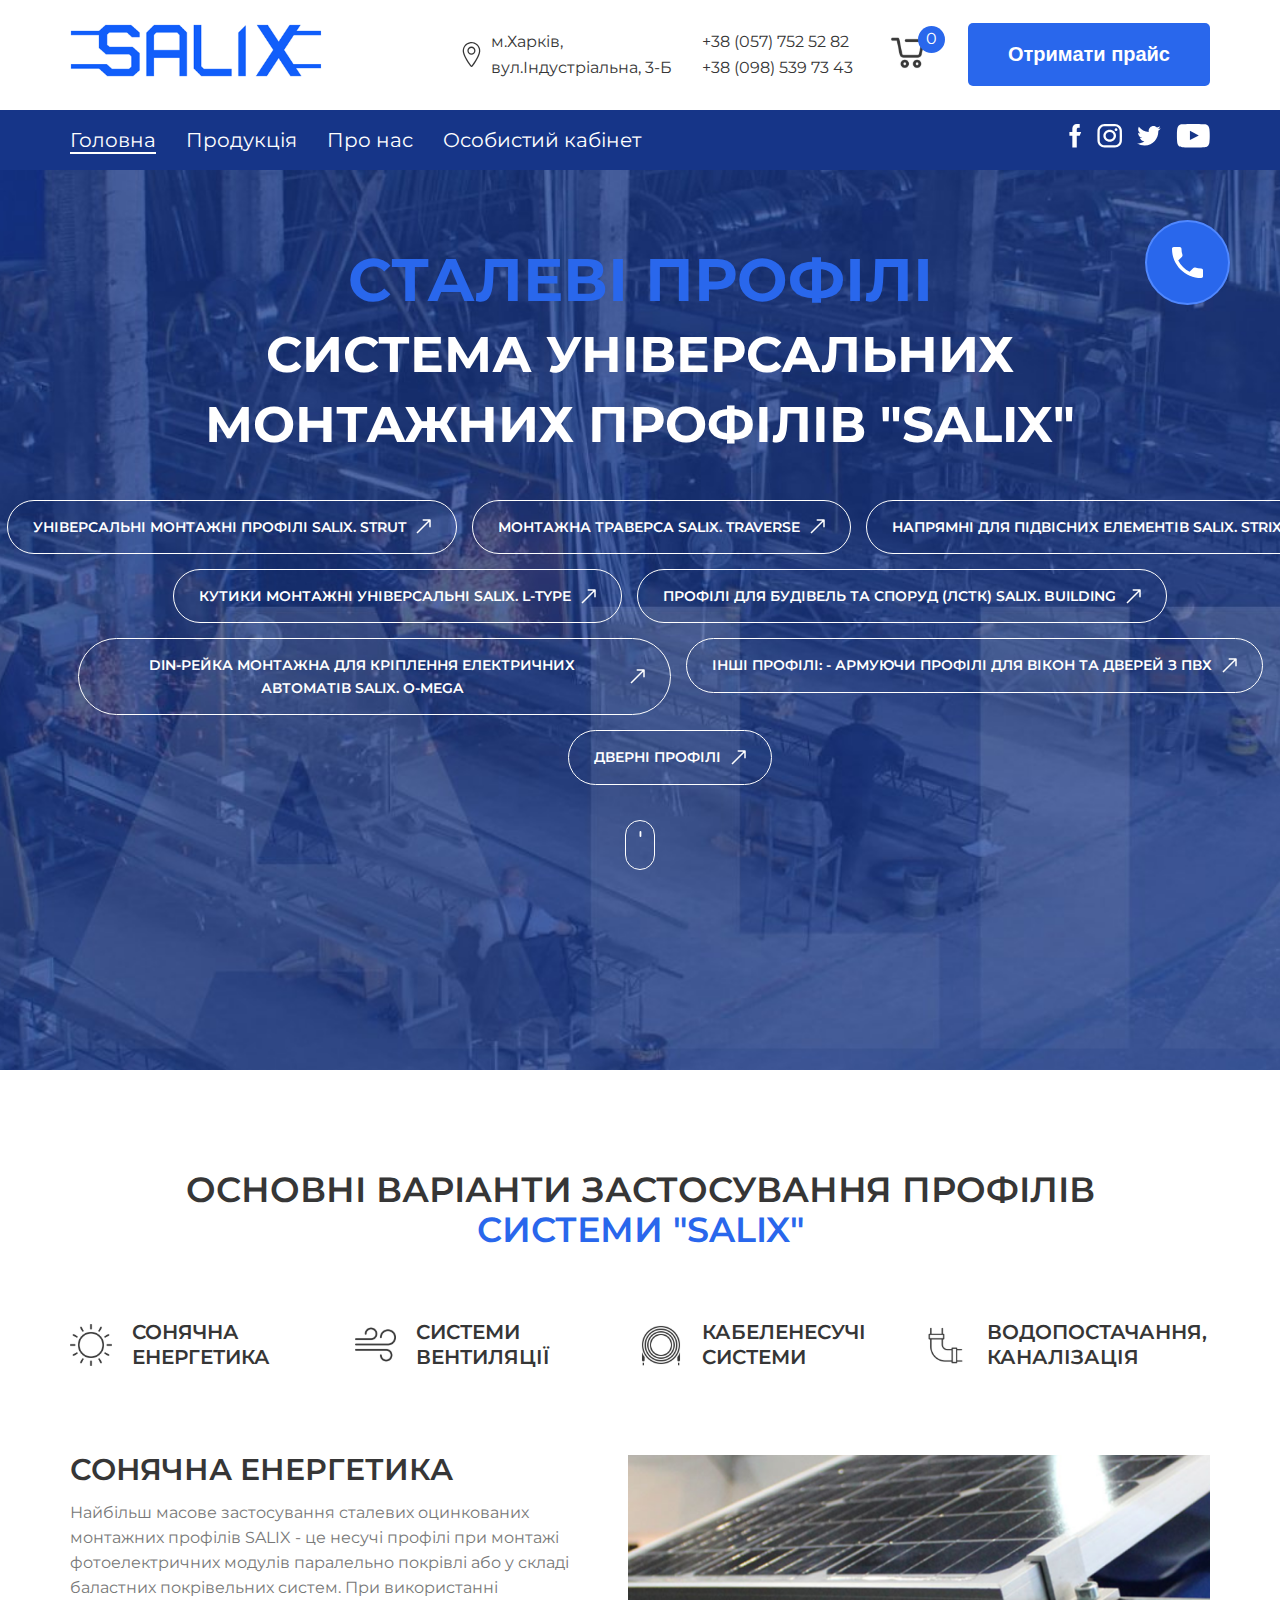
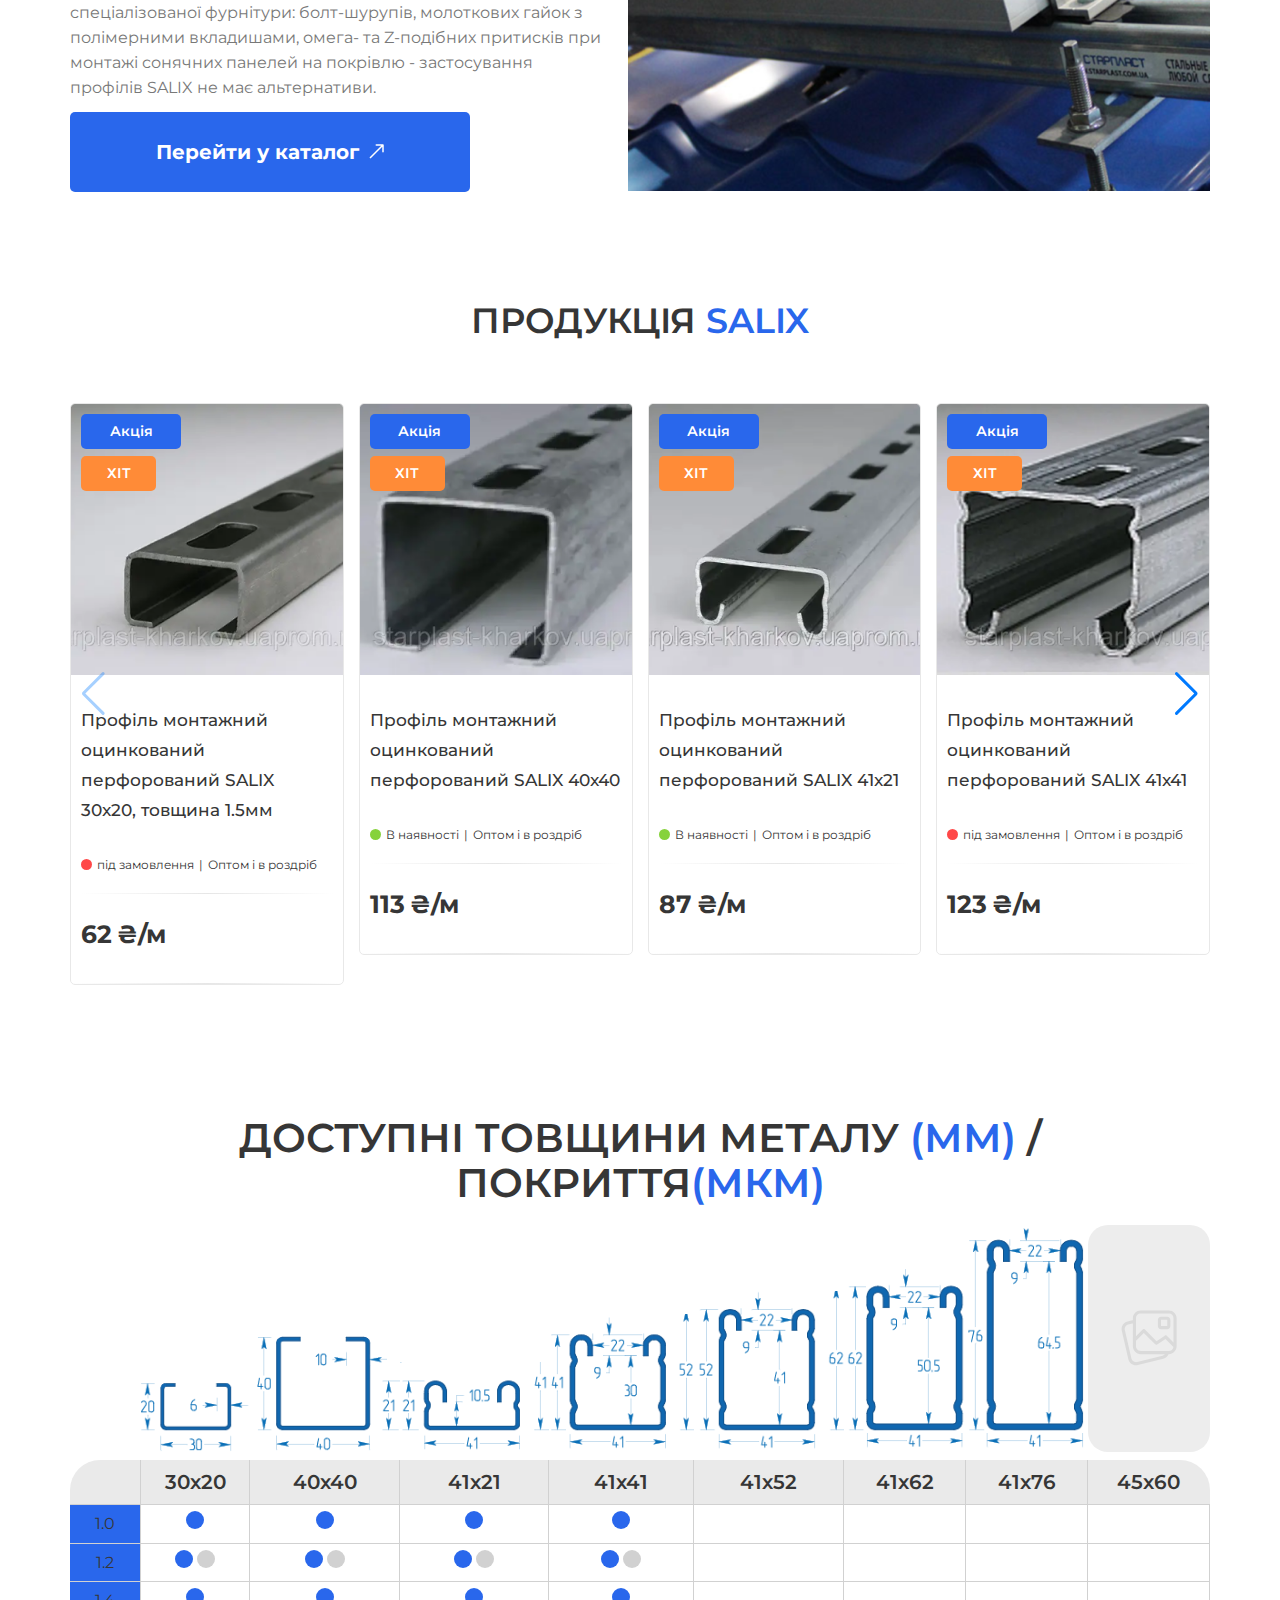
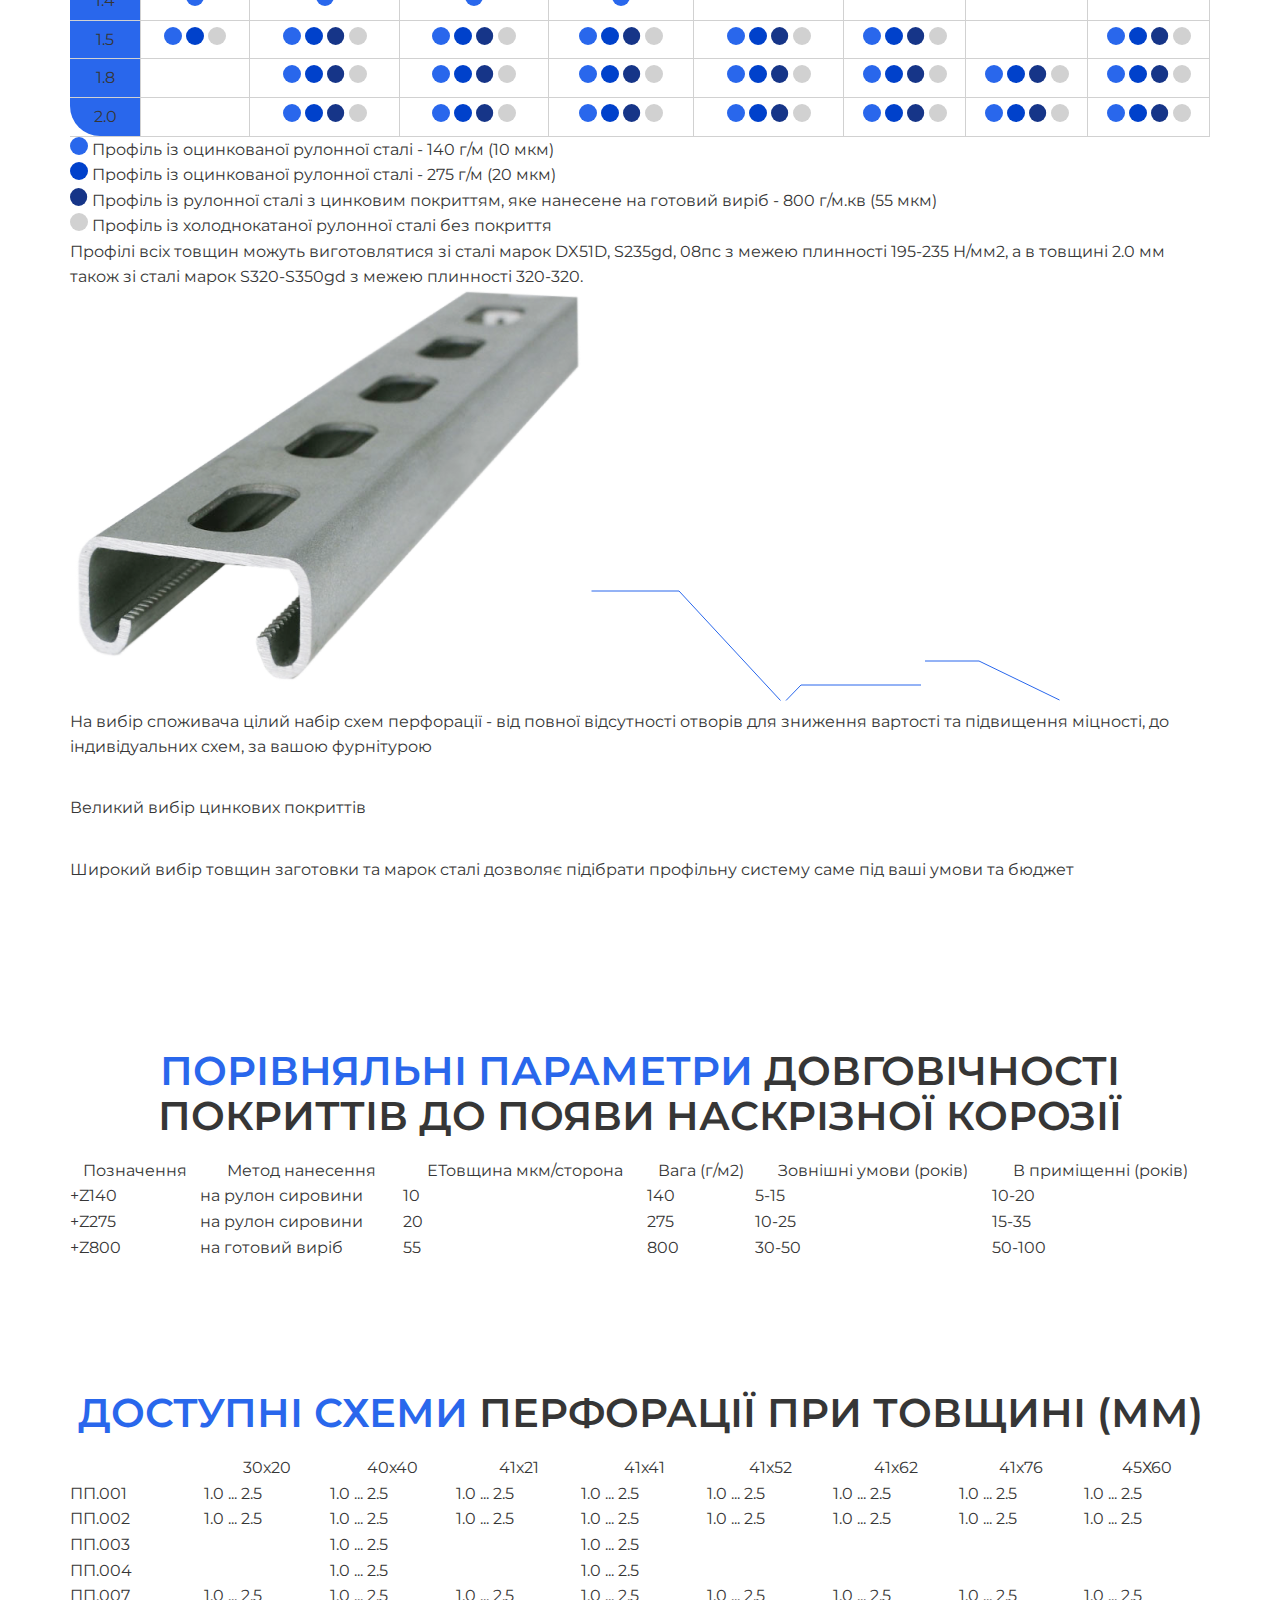
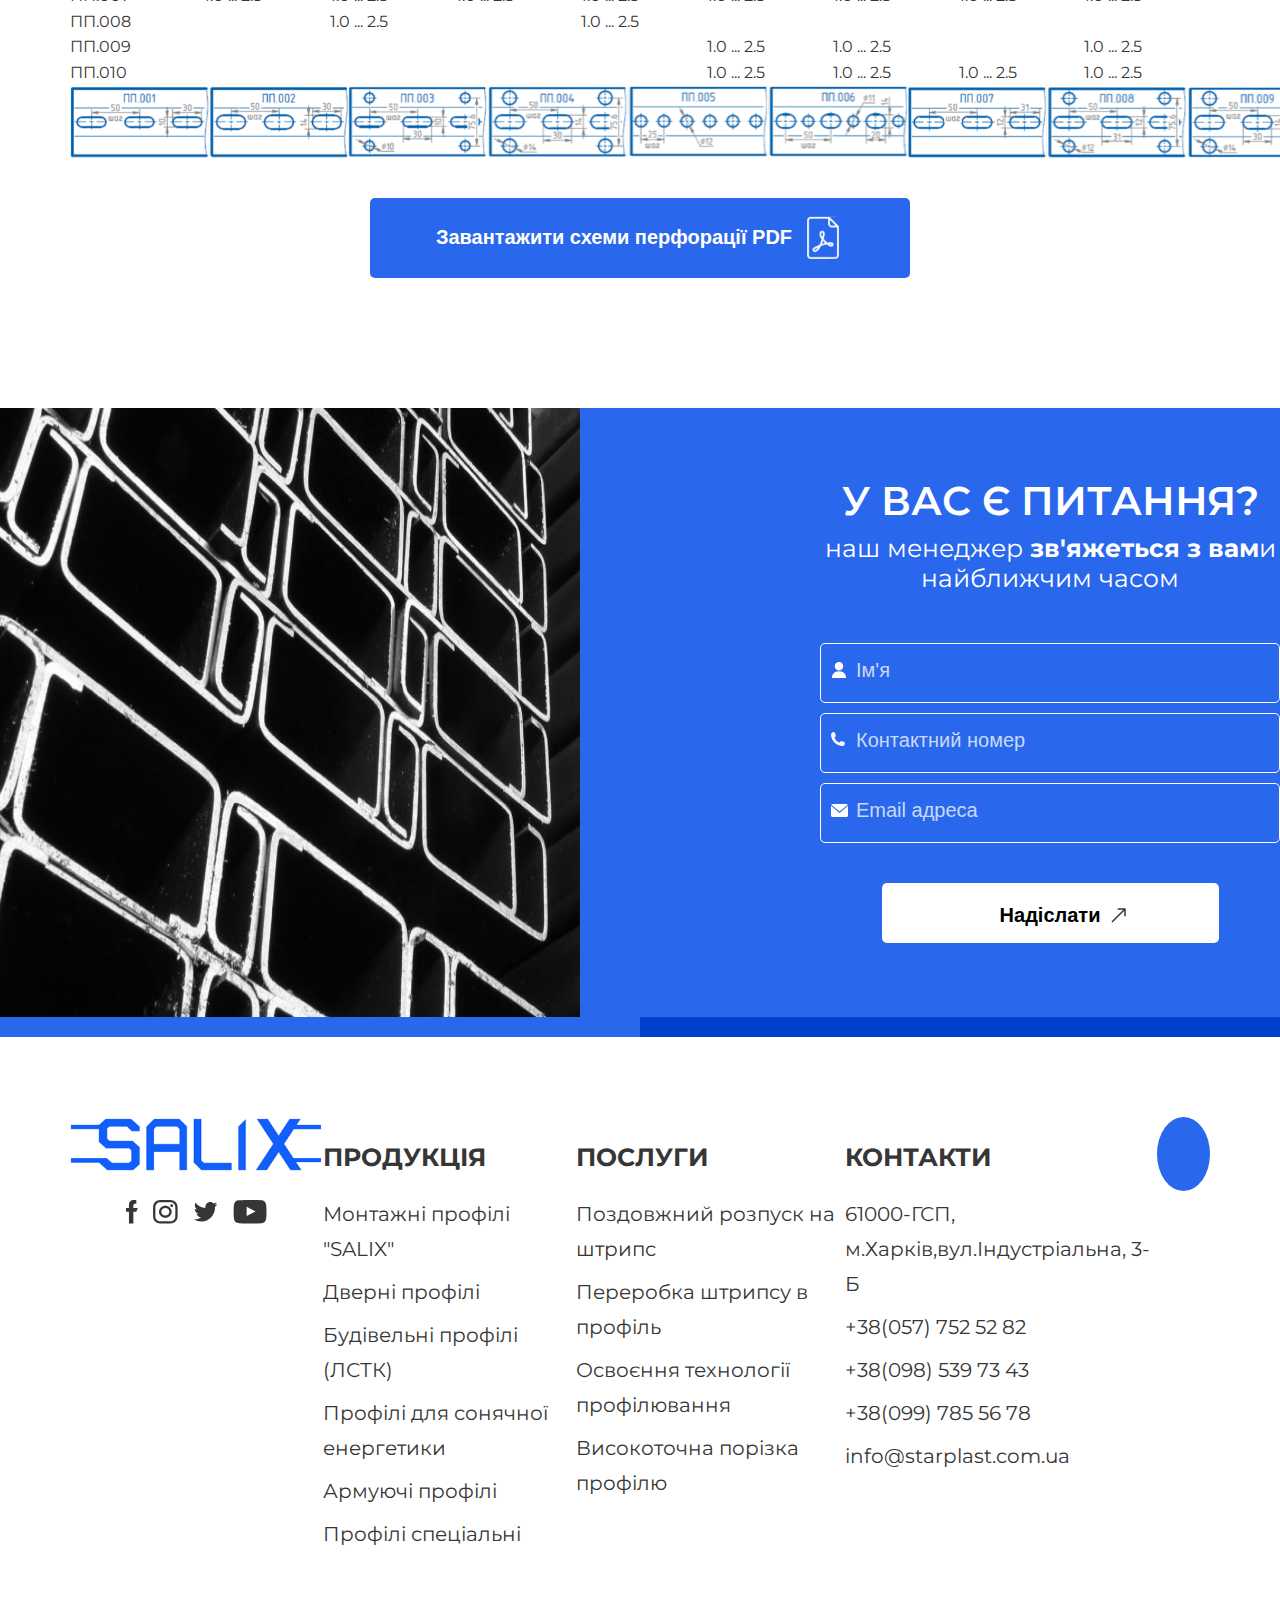
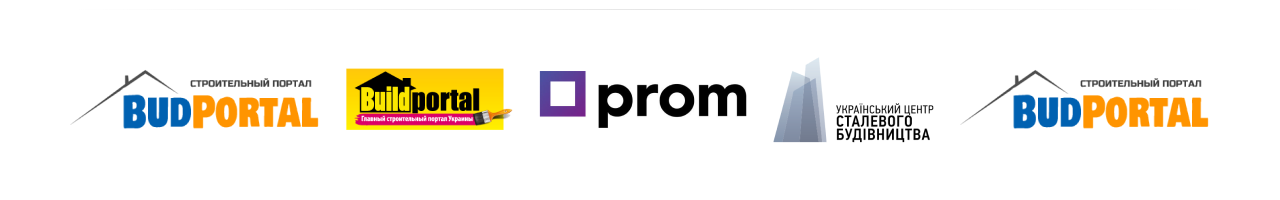
==== commit f966aff2: "table styles" ====
--- a/index.html
+++ b/index.html
@@ -495,7 +495,7 @@
                             <div class="metalThickness_title metal_title">
                                 <h3>ДОСТУПНІ ТОВЩИНИ МЕТАЛУ <span>(ММ)</span> / ПОКРИТТЯ<span>(мкм)</span> </h3>
                             </div>
-                            <table>
+                            <table class="table-metalThickness">
                                 <tr>
                                     <th></th>
                                     <th><img src="images/svg/metalThickness/salix_blueprints_profile-1.svg" alt="img"></th>
--- a/css/style.css
+++ b/css/style.css
@@ -911,6 +911,54 @@
 /*    content: "";*/
 /*}*/
 
+table {
+    width: 100%;
+}
+
+.table-metalThickness tr:not(:first-child) {
+    border-bottom: 1px solid #D1D1D1;
+}
+
+.table-metalThickness tr:not(:first-child) td {
+    border-right: 1px solid #D1D1D1;
+    padding: 6px;
+    text-align: center;
+}
+
+.table-metalThickness tr:nth-child(2) td {
+    font-size: 20px;
+    font-style: normal;
+    font-weight: 600;
+    background: #d1d1d173;
+}
+
+.table-metalThickness tr:nth-child(2) td:first-child {
+    border-top-left-radius: 30px;
+}
+
+.table-metalThickness tr:nth-child(2) td:last-child {
+    border-top-right-radius: 30px;
+    border-right: none;
+}
+
+.table-metalThickness tr:last-child td:first-child {
+    border-bottom-left-radius: 30px;
+}
+
+.table-metalThickness tr:last-child td:last-child {
+    border-bottom-right-radius: 30px;
+    border-right: 1px solid #D1D1D1;
+}
+
+.table-metalThickness tr:not(:first-child) td:first-child {
+   background: #d1d1d173;
+}
+
+.table-metalThickness tr:not(:nth-child(2)) td:first-child {
+   background: #2967EC;
+    width: 97px;
+}
+
 .metalSchemes_table-imgs {
     display: flex;
     justify-content: space-between;
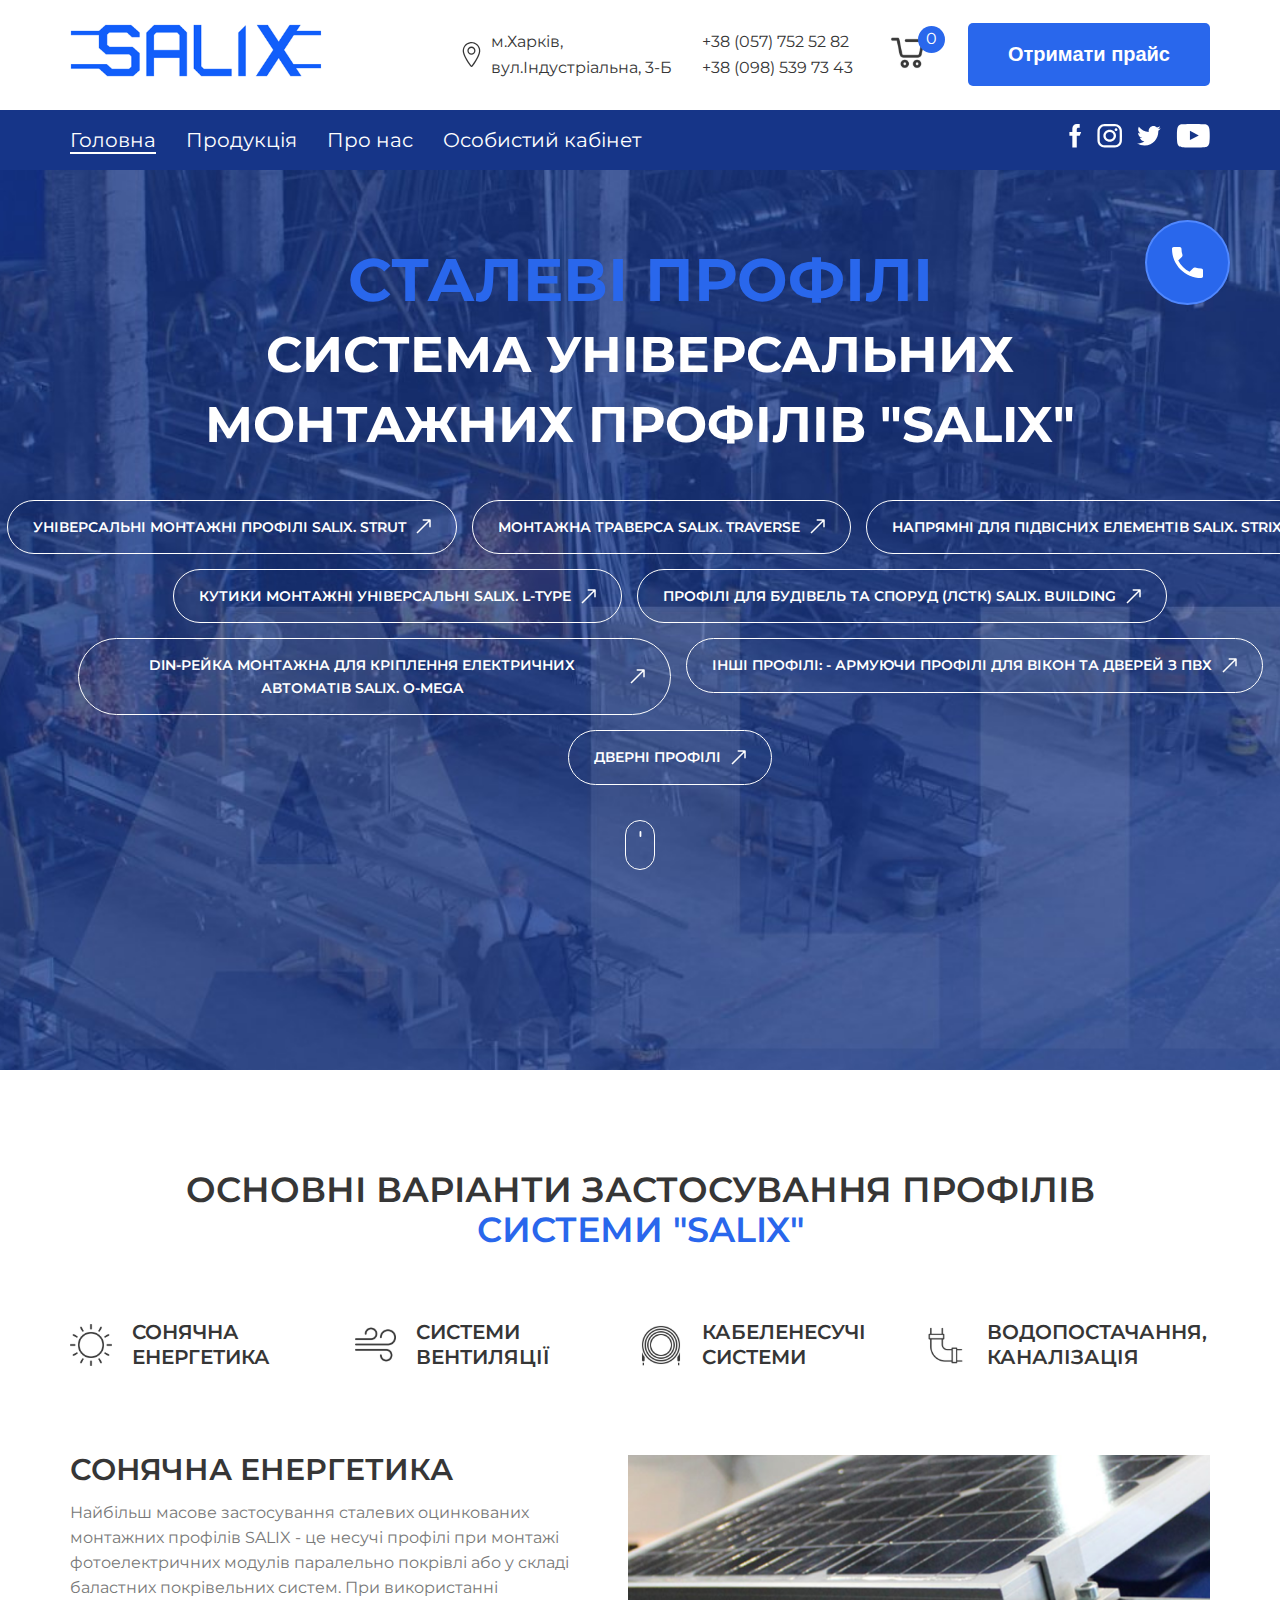
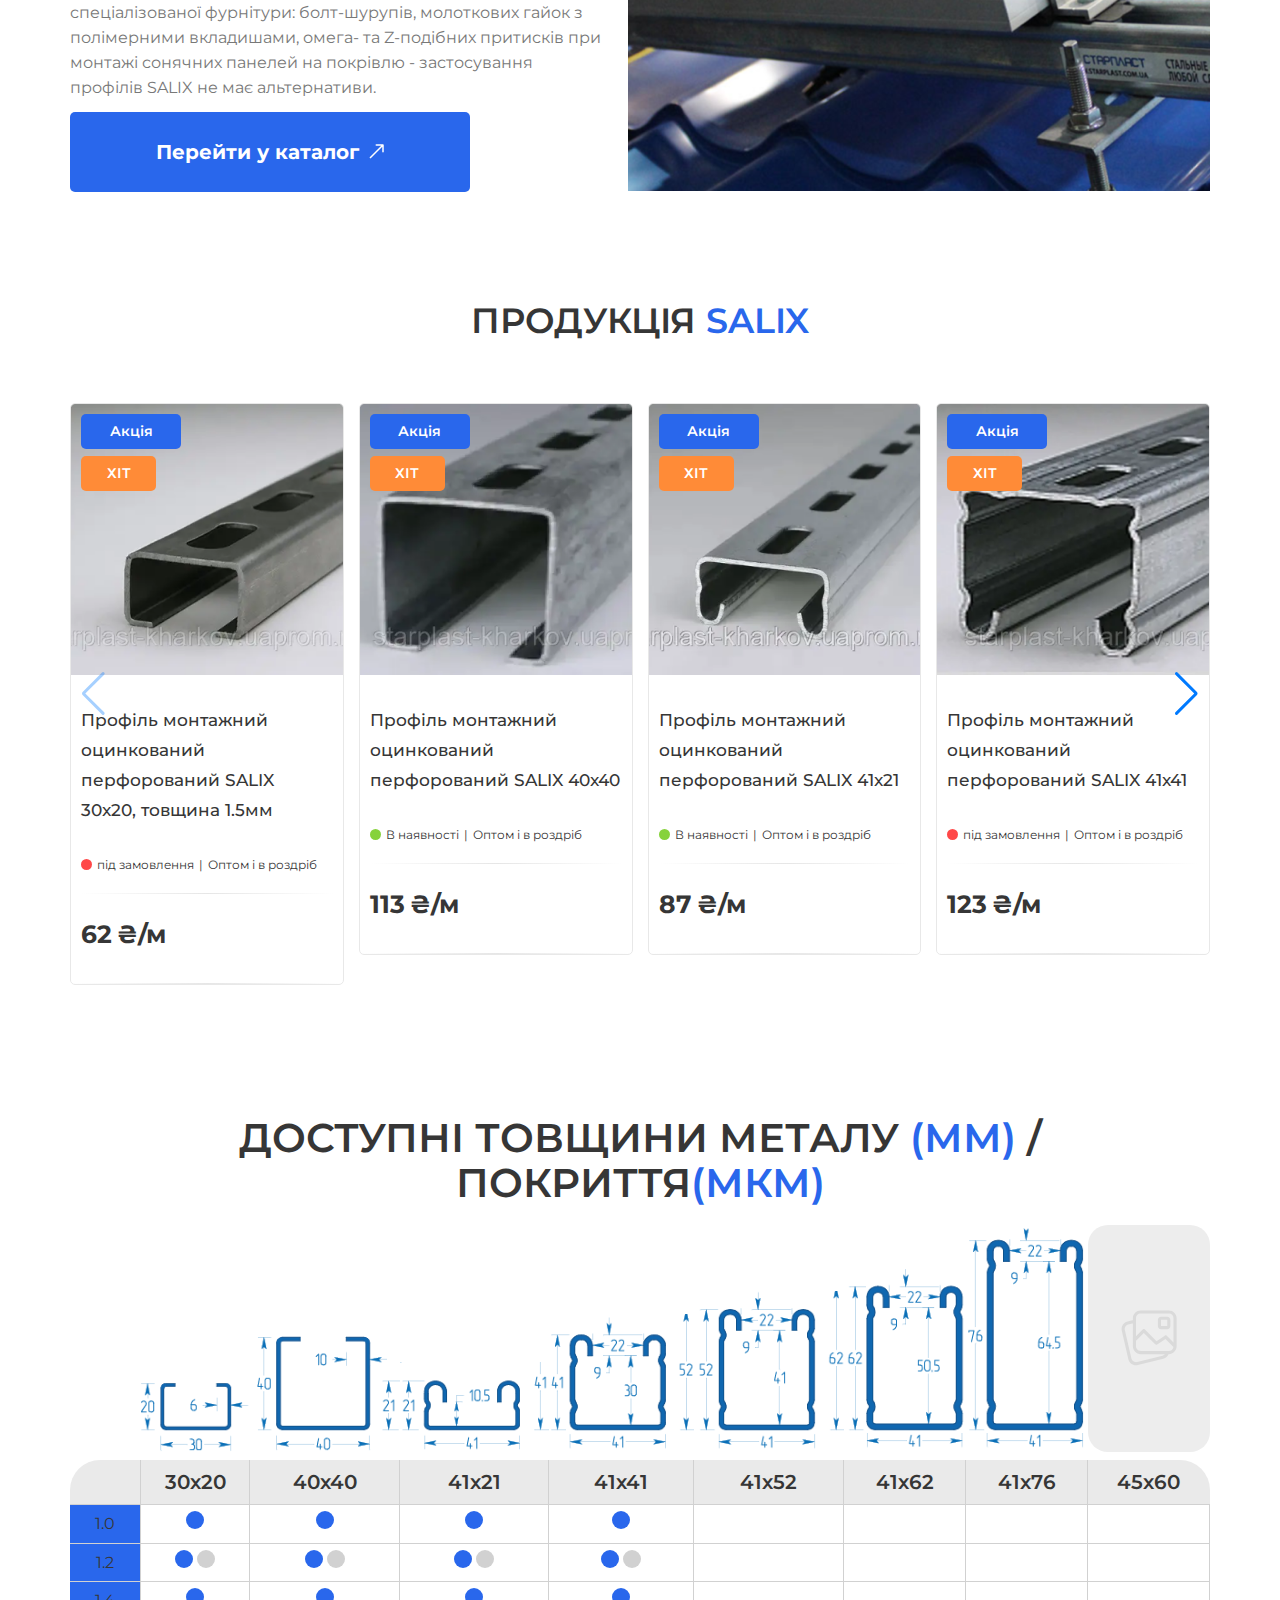
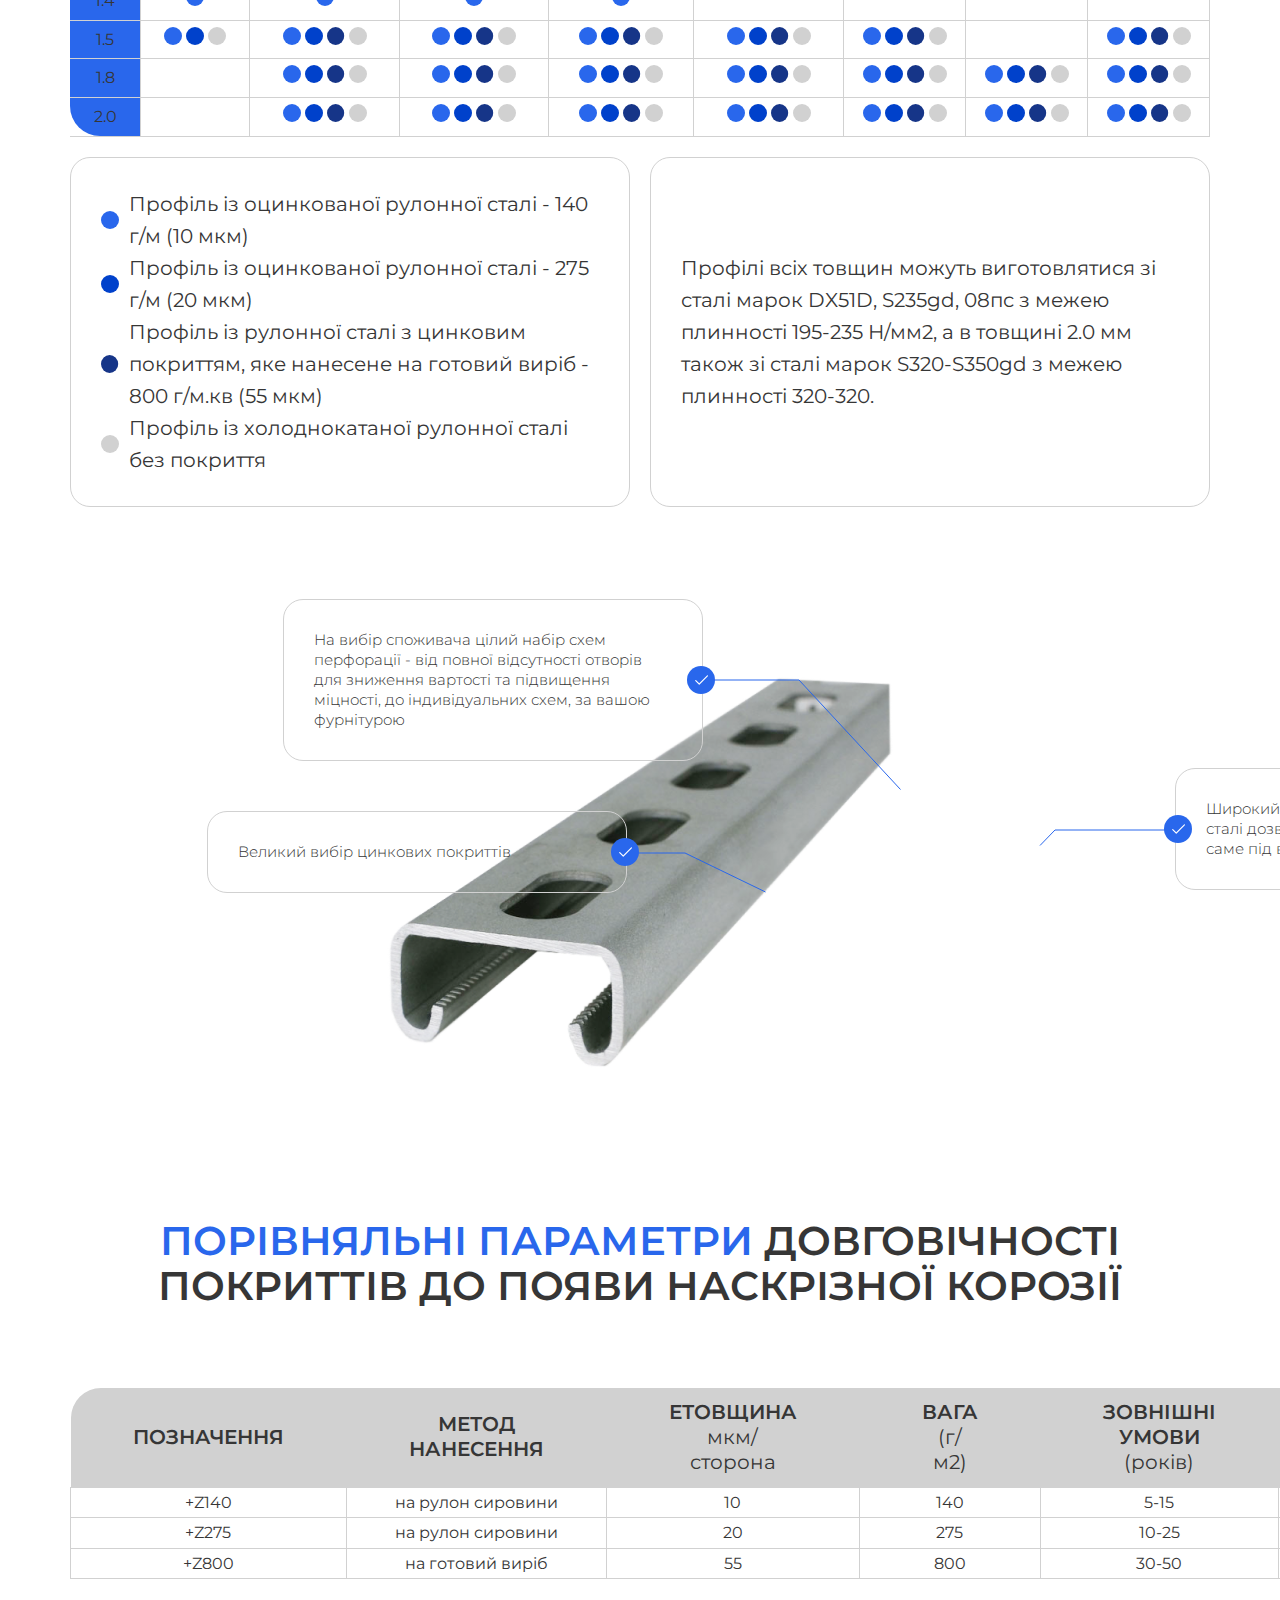
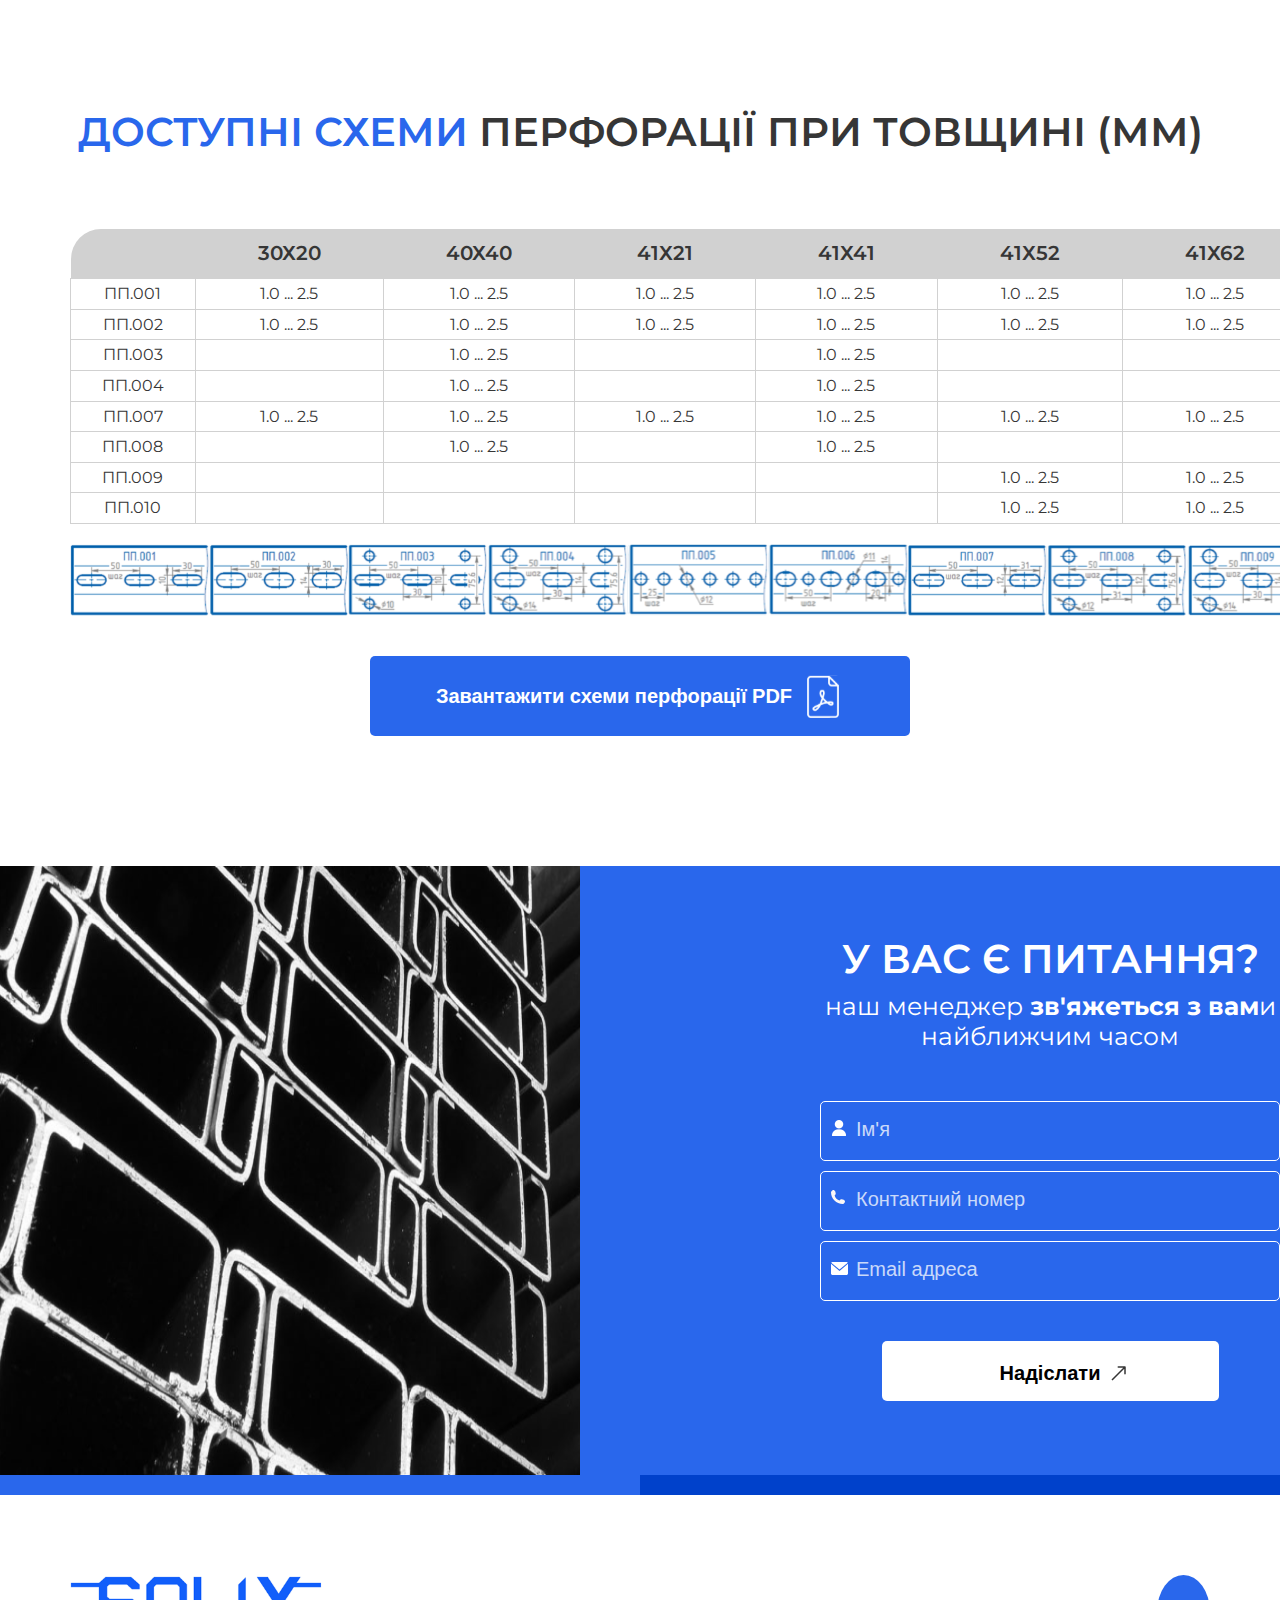
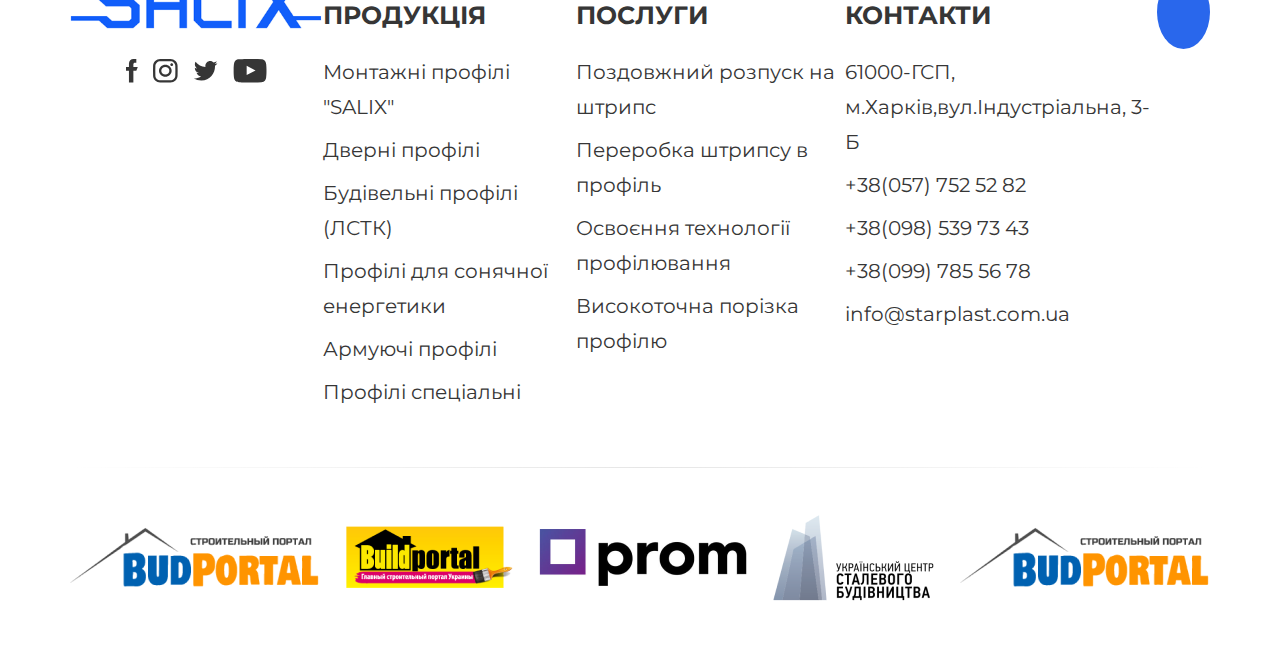
==== commit 7afc3815: "table styles" ====
--- a/index.html
+++ b/index.html
@@ -709,8 +709,8 @@
                                     </td>
                                 </tr>
                             </table>
-                            <div class="tableInfo">
-                                <div class="tableInfo_block">
+                            <div class="table-metalThickness-info">
+                                <div class="block">
                                     <div>
                                         <img src="./images/svg/metalThickness/ellipse-140-light-blue.svg" alt="img">
                                         <span>Профіль із оцинкованої рулонної сталі - 140 г/м (10 мкм)</span>
@@ -730,7 +730,7 @@
                                         <span>Профіль із холоднокатаної рулонної сталі без покриття</span>
                                     </div>
                                 </div>
-                                <div class="tableInfo_block">
+                                <div class="block">
                                     <p>Профілі всіх товщин можуть виготовлятися зі сталі марок DX51D, S235gd, 08пс з
                                         межею плинності 195-235
                                         Н/мм2, а в товщині 2.0 мм також зі сталі марок S320-S350gd з межею плинності 320-320.
@@ -744,26 +744,26 @@
                                     <img src="./images/svg/metalThickness/vector-line-icon-2.svg" alt="img">
                                     <img src="./images/svg/metalThickness/vector-line-icon-3.svg" alt="img">
                                 </div>
-                                <div class="metalInfo_block">
+                                <div class="metalInfo_block block-1">
                                     <p>На вибір споживача цілий
                                         набір схем перфорації - від повної відсутності отворів для зниження
                                         вартості та підвищення міцності, до індивідуальних схем, за вашою фурнітурою
                                     </p>
-                                    <div class="metalInfo_icon">
+                                    <div class="metalInfo_icon icon-1">
                                         <img src="./images/svg/checkmark_ok-icon.svg" alt="img">
                                     </div>
                                 </div>
-                                <div class="metalInfo_block">
+                                <div class="metalInfo_block block-2">
                                     <p>Великий вибір цинкових покриттів</p>
-                                    <div class="metalInfo_icon">
+                                    <div class="metalInfo_icon icon-2">
                                         <img src="./images/svg/checkmark_ok-icon.svg" alt="img">
                                     </div>
                                 </div>
-                                <div class="metalInfo_block">
+                                <div class="metalInfo_block block-3">
                                     <p>Широкий вибір товщин заготовки та марок сталі дозволяє підібрати профільну
                                         систему саме під ваші умови та бюджет
                                     </p>
-                                    <div class="metalInfo_icon">
+                                    <div class="metalInfo_icon icon-3">
                                         <img src="./images/svg/checkmark_ok-icon.svg" alt="img">
                                     </div>
                                 </div>
@@ -778,14 +778,14 @@
                                     ДОВГОВІЧНОСТІ ПОКРИТТІВ ДО ПОЯВИ НАСКРІЗНОЇ КОРОЗІЇ
                                 </h3>
                             </div>
-                            <table>
+                            <table class="table-metalOptions">
                                 <tr>
                                     <th>Позначення</th>
                                     <th>Метод нанесення</th>
-                                    <th>ЕТовщина мкм/сторона</th>
-                                    <th>Вага (г/м2)</th>
-                                    <th>Зовнішні умови (років)</th>
-                                    <th>В приміщенні (років)</th>
+                                    <th>ЕТовщина <span>мкм/сторона</span></th>
+                                    <th>Вага <span>(г/м2)</span></th>
+                                    <th>Зовнішні умови <span>(років)</span></th>
+                                    <th>В приміщенні <span>(років)</span></th>
                                 </tr>
                                 <tr>
                                     <td>+Z140</td>
@@ -819,7 +819,7 @@
                             <div class="metalSchemes_title metal_title">
                                 <h3><span>ДОСТУПНІ СХЕМИ </span>ПЕРФОРАЦІЇ ПРИ ТОВЩИНІ (ММ)</h3>
                             </div>
-                            <table>
+                            <table class="table-metalSchemes">
                                 <tr>
                                     <th></th>
                                     <th>30х20</th>
--- a/css/style.css
+++ b/css/style.css
@@ -868,6 +868,14 @@
     text-align: center;
 }
 
+.metalOptions_title.metal_title {
+    margin-bottom: 80px;
+}
+
+.metalSchemes_title.metal_title {
+    margin-bottom: 75px;
+}
+
 .metal_title h3 {
     color: #363636;
 }
@@ -959,11 +967,233 @@
     width: 97px;
 }
 
+.table-metalThickness-info {
+    display: flex;
+}
+
+.table-metalThickness-info .block {
+    border-radius: 20px;
+    border: 1px solid #D1D1D1;
+    padding: 30px;
+    width: 50%;
+}
+
+.table-metalThickness-info .block {
+    margin-top: 20px;
+}
+
+.table-metalThickness-info .block>div {
+    display: flex;
+    align-items: center;
+}
+
+.table-metalThickness-info .block>div img {
+    margin-right: 10px;
+}
+
+.table-metalThickness-info .block:first-child {
+    margin-right: 20px;
+}
+
+.table-metalThickness-info .block:last-child {
+    display: flex;
+    align-items: center;
+}
+
+.table-metalThickness-info .block span, .table-metalThickness-info .block p {
+    font-size: 20px;
+    font-style: normal;
+    font-weight: 400;
+}
+
+.metalInfo_img {
+    position: relative;
+}
+
+.metalInfo_img img:first-child {
+    display: flex;
+    margin: 0 auto;
+    padding-top: 170px;
+}
+
+.metalInfo_img img:not(:first-child) {
+    position: absolute;
+}
+
+.metalInfo_img img:nth-child(2) {
+    top: 172px;
+    left: 641px;
+}
+
+.metalInfo_img img:nth-child(3) {
+    top: 322px;
+    left: 969px;
+}
+
+.metalInfo_img img:last-child {
+    top: 345px;
+    left: 561px;
+}
+
+.metalInfo_block {
+    border-radius: 20px;
+    border: 1px solid #D1D1D1;
+    width: 420px;
+    padding: 30px;
+    position: relative;
+}
+
+.metalInfo_block p {
+    font-size: 15px;
+    font-style: normal;
+    font-weight: 300;
+    line-height: 20px;
+}
+
+.metalInfo_icon {
+    width: 28px;
+    height: 28px;
+    background: #2967EC;
+    border-radius: 50%;
+    box-shadow: 0 0 0 0 rgb(80, 136, 255);
+    transform: scale(1);
+    animation: pulse 1.5s infinite;
+    position: absolute;
+}
+
+.metalInfo_icon.icon-1{
+    top: 66px;
+    right: -13px;
+}
+
+.metalInfo_icon.icon-2{
+    top: 26px;
+    right: -13px;
+}
+
+.metalInfo_icon.icon-3{
+    top: 46px;
+    left: -12px;
+}
+
+.metalInfo {
+    position: relative;
+}
+
+.metalInfo_block.block-1 {
+    bottom: 327px;
+    left: 213px;
+    position: absolute;
+}
+
+.metalInfo_block.block-2 {
+    bottom: 195px;
+    left: 137px;
+    position: absolute;
+}
+
+.metalInfo_block.block-3 {
+    bottom: 198px;
+    left: 1105px;
+    position: absolute;
+}
+
+/*table-metalOptions*/
+.table-metalOptions tr {
+    border: 1px solid #D1D1D1;
+    text-align: center;
+}
+
+.table-metalOptions tr th {
+    background: #D1D1D1;
+    font-size: 20px;
+    font-style: normal;
+    font-weight: 600;
+    line-height: 25px; /* 125% */
+    text-transform: uppercase;
+    padding: 12px 62px;
+    vertical-align: middle;
+}
+
+.table-metalOptions tr th span {
+    font-size: 20px;
+    font-style: normal;
+    font-weight: 400;
+    line-height: 25px;
+    text-transform: lowercase;
+}
+
+.table-metalOptions tr td {
+    padding: 2px;
+}
+
+.table-metalOptions th:not(:last-child), .table-metalOptions tr:nth-child(2) td, .table-metalOptions tr:nth-child(3) td, .table-metalOptions tr:last-child td {
+    border-right: 1px solid #D1D1D1;
+}
+
+.table-metalOptions tr th:first-child {
+    border-top-left-radius: 30px;
+}
+
+.table-metalOptions tr th:last-child {
+    border-top-right-radius: 30px;
+}
+
+.table-metalOptions tr:first-child {
+    border: none;
+}
+
+/*table-metalSchemes*/
+.table-metalSchemes tr {
+    border: 1px solid #D1D1D1;
+    text-align: center;
+}
+
+.table-metalSchemes tr th {
+    background: #D1D1D1;
+    font-size: 20px;
+    font-style: normal;
+    font-weight: 600;
+    line-height: 25px; /* 125% */
+    text-transform: uppercase;
+    padding: 12px 62px;
+    vertical-align: middle;
+}
+
+.table-metalSchemes tr td {
+    padding: 2px;
+}
+
+.table-metalSchemes th:not(:last-child),
+.table-metalSchemes tr:nth-child(2) td,
+.table-metalSchemes tr:nth-child(3) td,
+.table-metalSchemes tr:nth-child(4) td,
+.table-metalSchemes tr:nth-child(5) td,
+.table-metalSchemes tr:nth-child(6) td,
+.table-metalSchemes tr:nth-child(7) td,
+.table-metalSchemes tr:nth-child(8) td,
+.table-metalSchemes tr:last-child td {
+    border-right: 1px solid #D1D1D1;
+}
+
+.table-metalSchemes tr th:first-child {
+    border-top-left-radius: 30px;
+}
+
+.table-metalSchemes tr th:last-child {
+    border-top-right-radius: 30px;
+}
+
+.table-metalSchemes tr:first-child {
+    border: none;
+}
+
 .metalSchemes_table-imgs {
     display: flex;
     justify-content: space-between;
     align-items: center;
     margin-bottom: 40px;
+    margin-top: 20px;
 }
 
 .metalSchemes button {
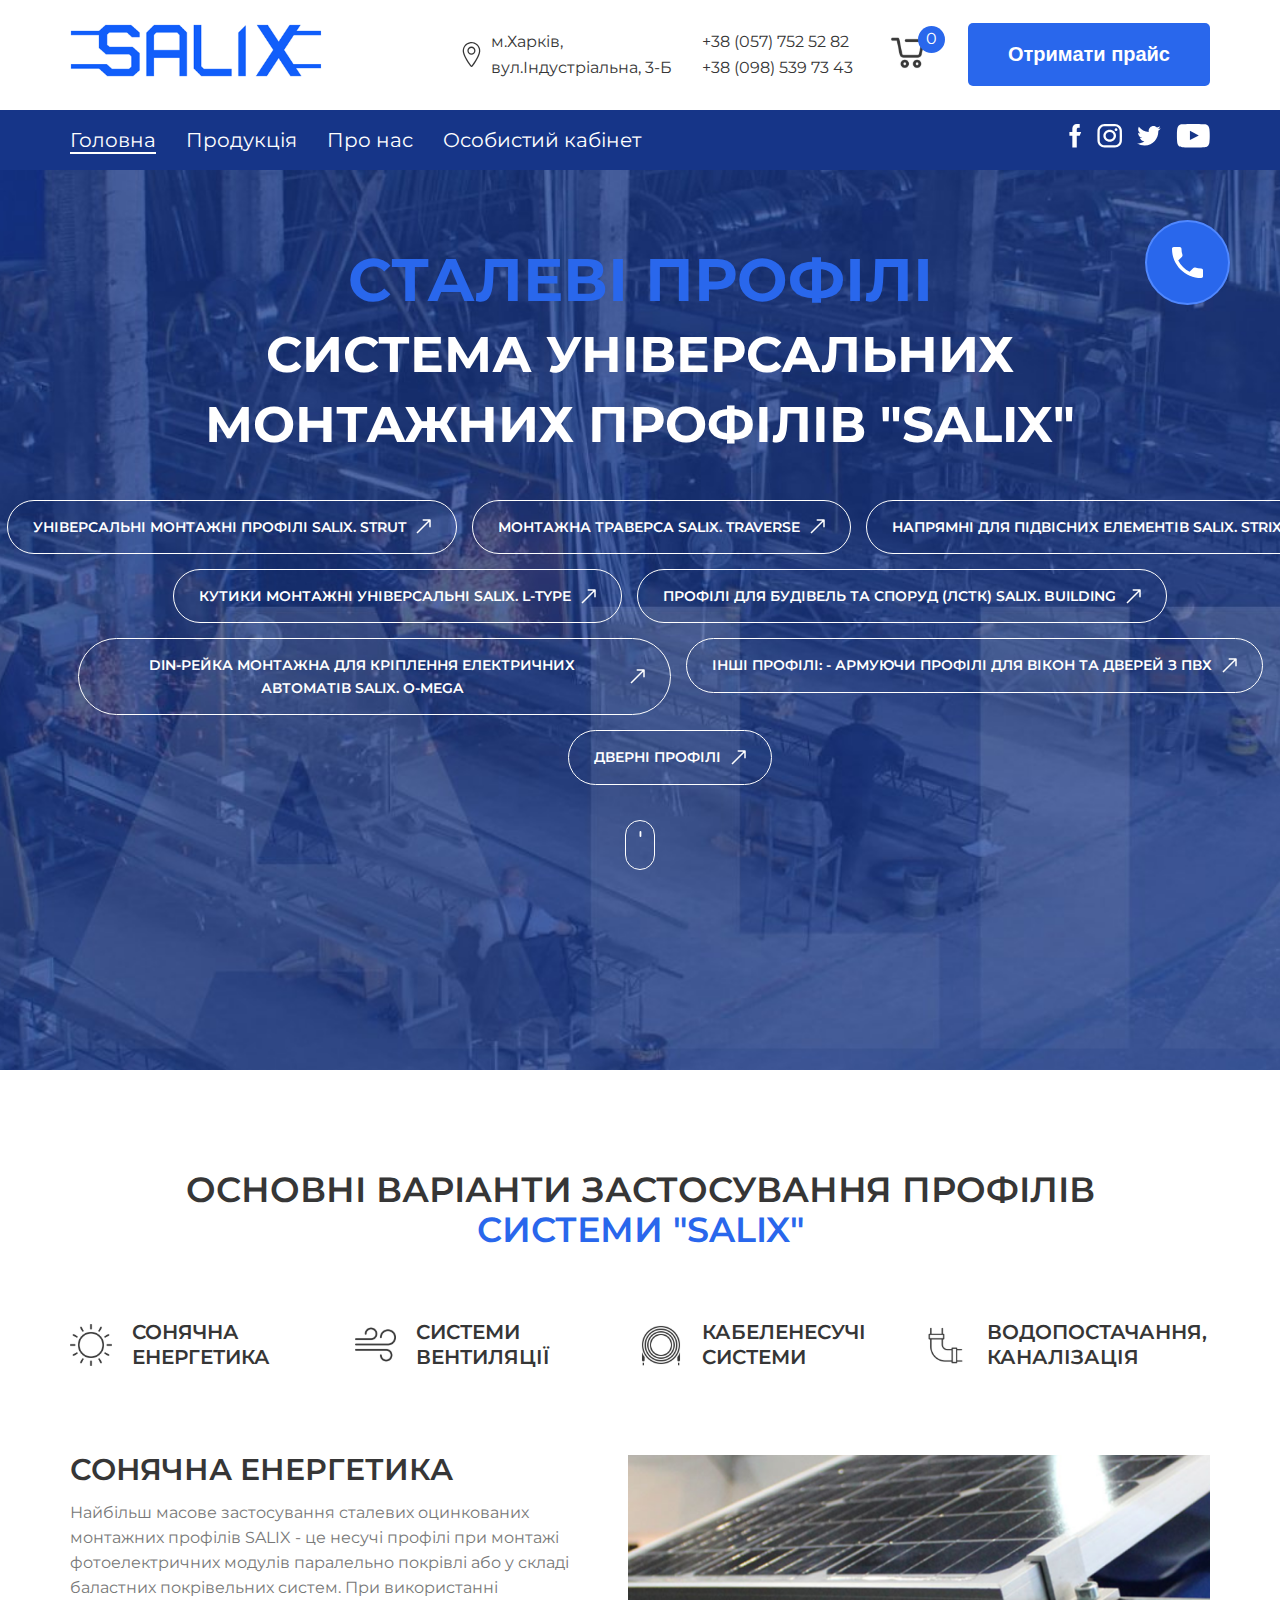
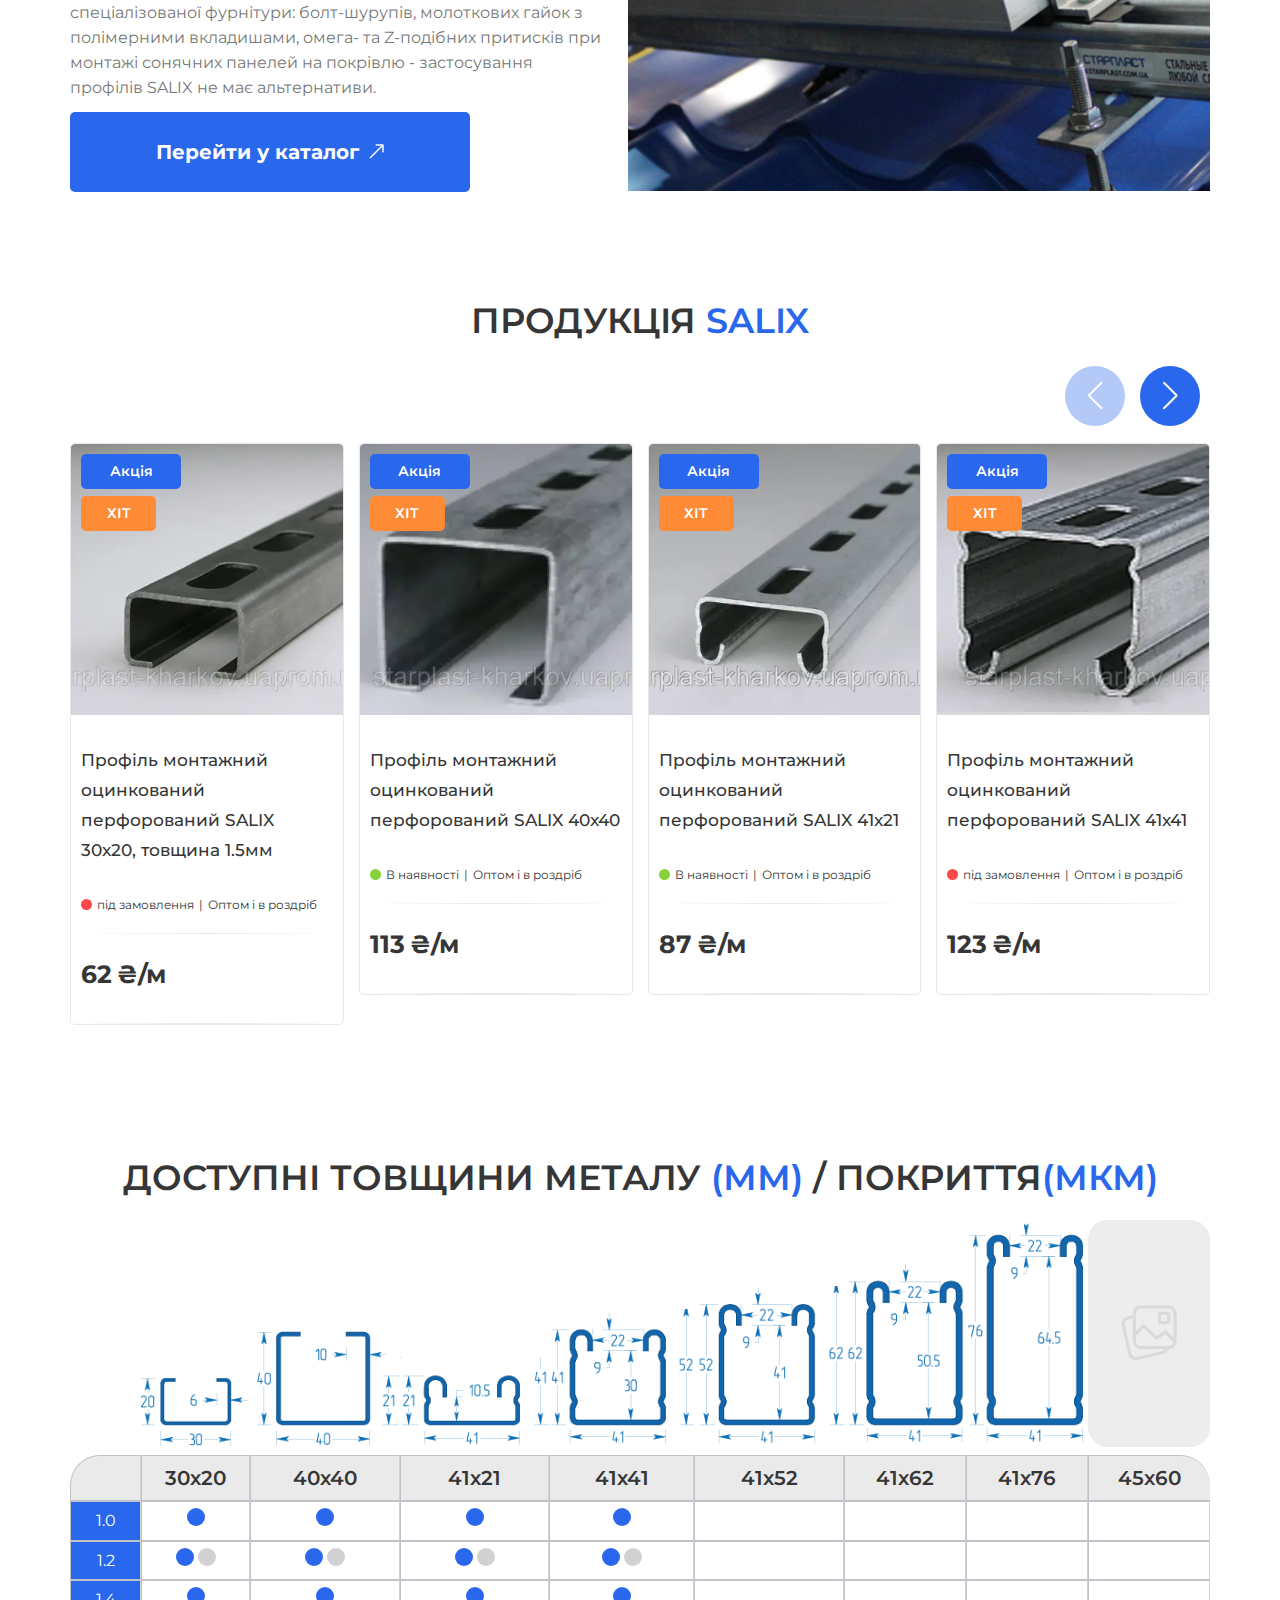
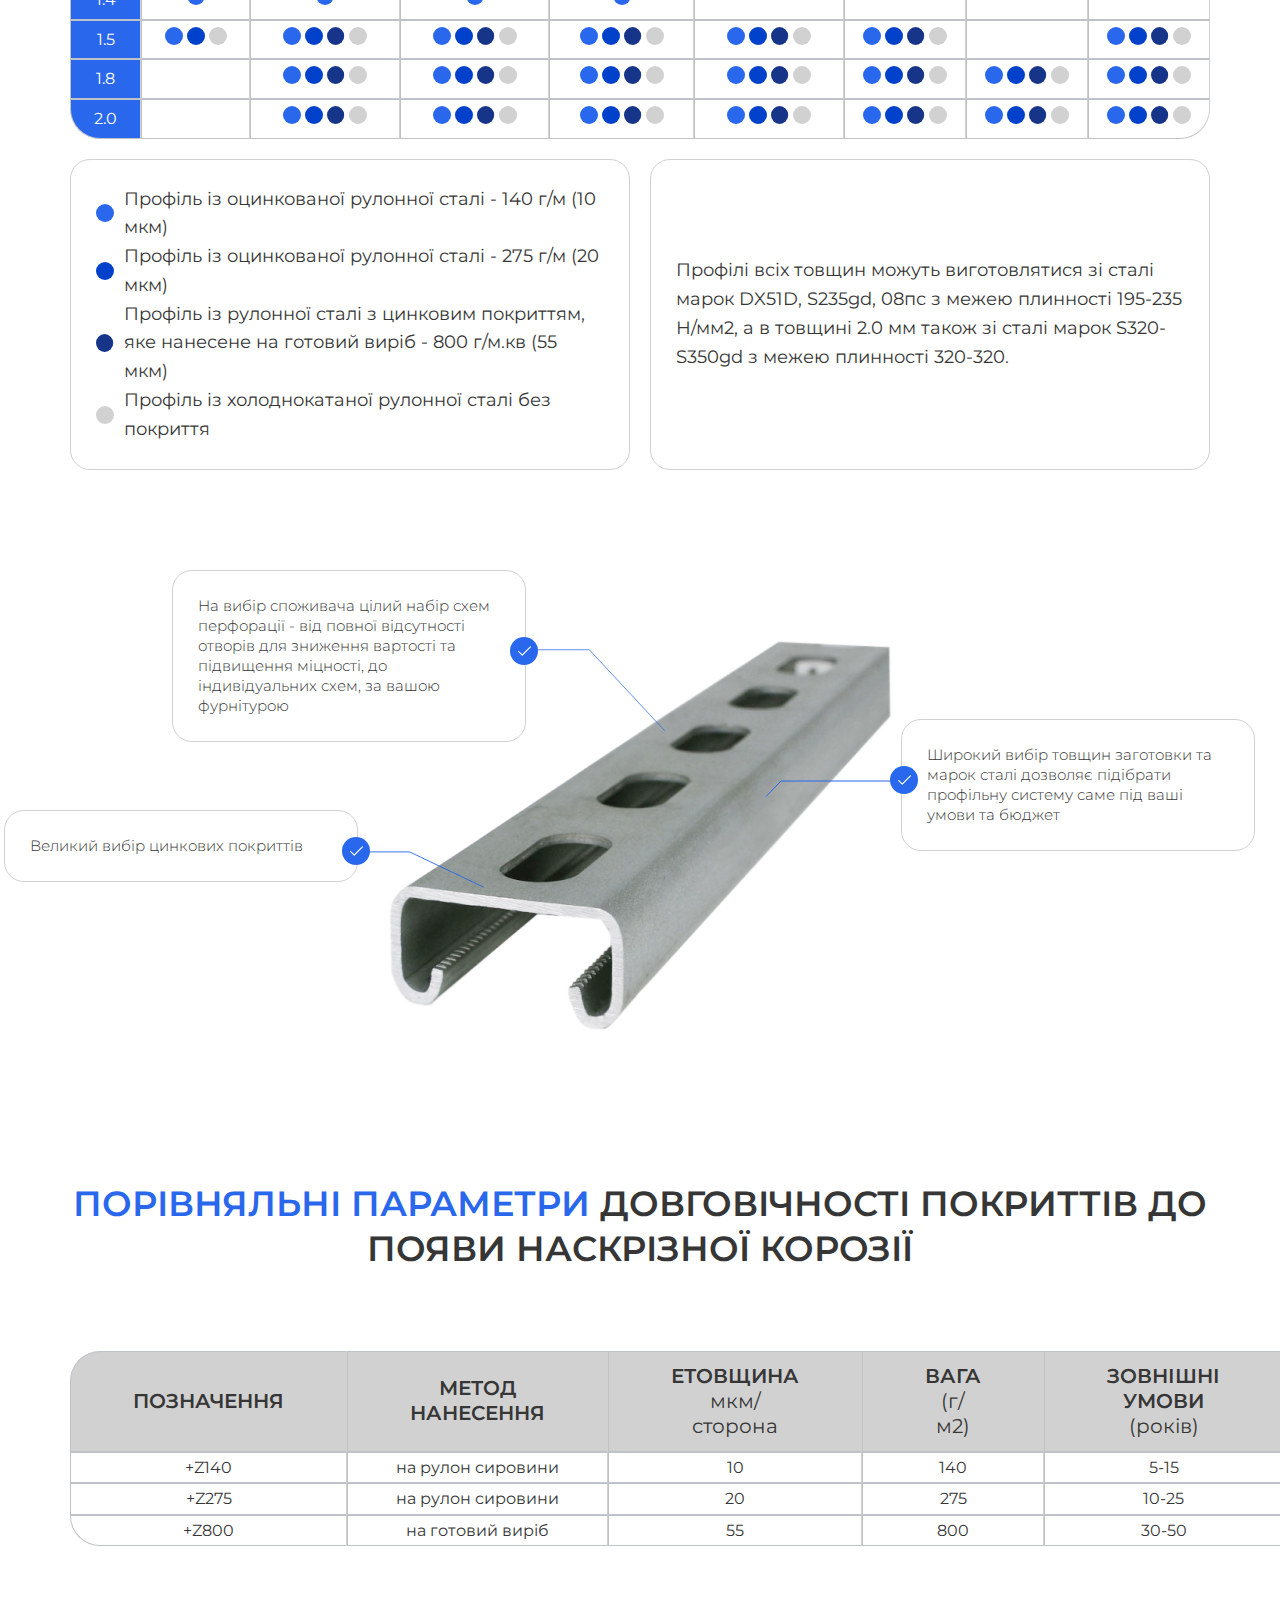
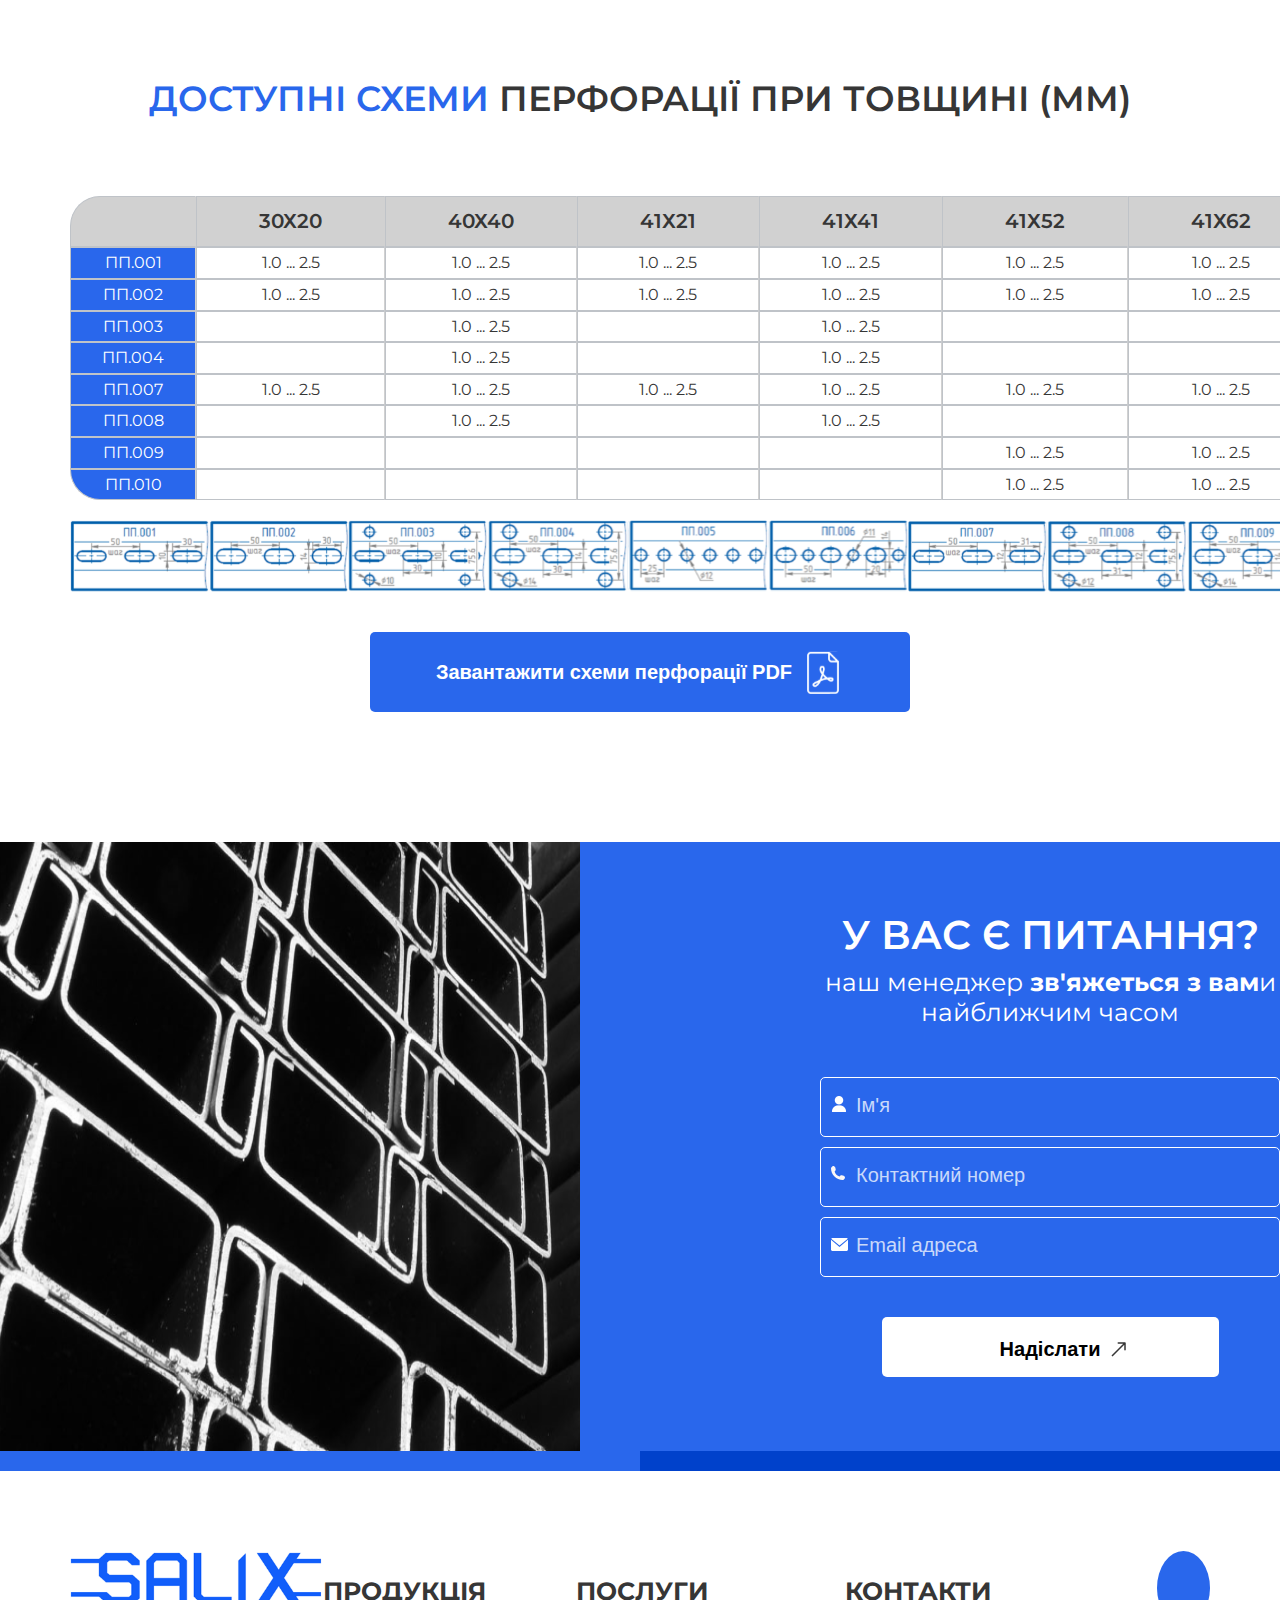
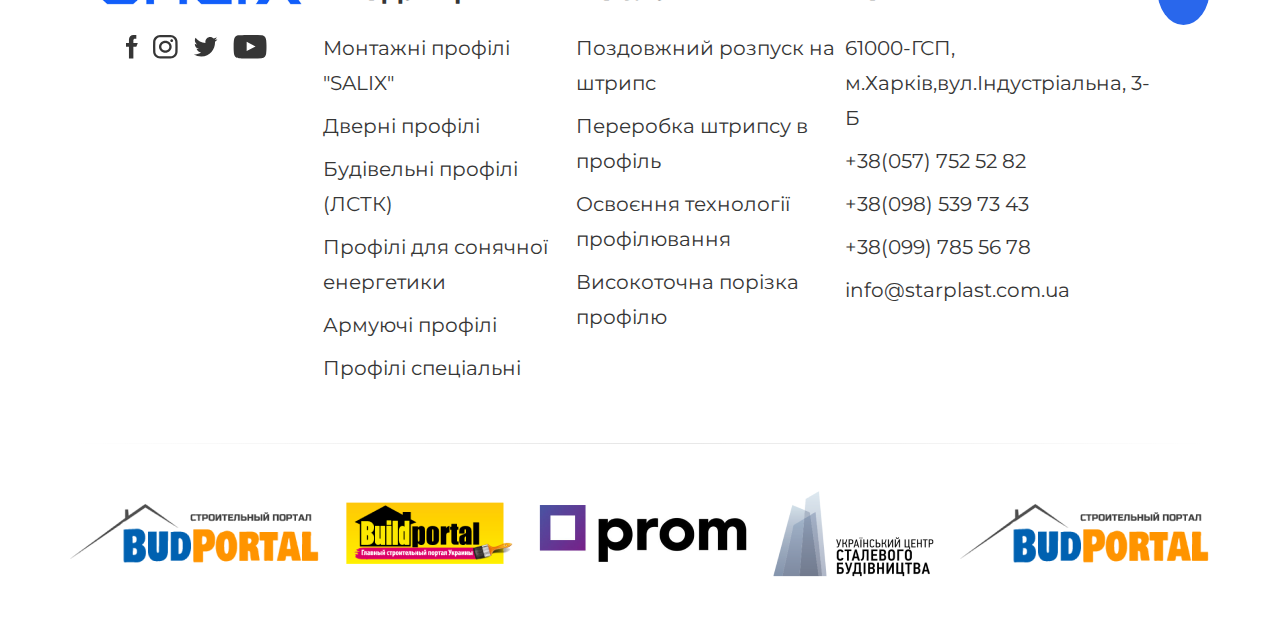
==== commit 941493f0: "fix tables border-radius" ====
--- a/index.html
+++ b/index.html
@@ -323,12 +323,16 @@
                             <div class="swiper-wrapper">
                                 <div class="swiper-slide">
                                     <div class="cardImg">
-                                        <img src="./images/img/sliders/slide-1.png" alt="img">
-                                        <div class="sale">Акція</div>
-                                        <div class="hit">Хіт</div>
+                                        <a href="#">
+                                            <img src="./images/img/sliders/slide-1.png" alt="img">
+                                            <div class="sale">Акція</div>
+                                            <div class="hit">Хіт</div>
+                                        </a>
                                     </div>
                                     <div class="cardContent">
-                                        <p>Профіль монтажний оцинкований перфорований SALIX 30x20, товщина 1.5мм</p>
+                                        <a href="#">
+                                            <p>Профіль монтажний оцинкований перфорований SALIX 30x20, товщина 1.5мм</p>
+                                        </a>
                                         <div class="cardStatus">
                                             <div>
                                                 <img src="./images/svg/ellipse-red-small-icon.svg" alt="img">
@@ -350,12 +354,16 @@
                                 </div>
                                 <div class="swiper-slide">
                                     <div class="cardImg">
-                                        <img src="./images/img/sliders/slide-2.png" alt="img">
-                                        <div class="sale">Акція</div>
-                                        <div class="hit">Хіт</div>
+                                        <a href="#">
+                                            <img src="./images/img/sliders/slide-2.png" alt="img">
+                                            <div class="sale">Акція</div>
+                                            <div class="hit">Хіт</div>
+                                        </a>
                                     </div>
                                     <div class="cardContent">
-                                        <p>Профіль монтажний оцинкований перфорований SALIX 40x40</p>
+                                        <a href="#">
+                                            <p>Профіль монтажний оцинкований перфорований SALIX 40x40</p>
+                                        </a>
                                         <div class="cardStatus">
                                             <div>
                                                 <img src="./images/svg/ellipse-green-small-icon.svg" alt="img">
@@ -377,12 +385,16 @@
                                 </div>
                                 <div class="swiper-slide">
                                     <div class="cardImg">
-                                        <img src="./images/img/sliders/slide-3.png" alt="img">
-                                        <div class="sale">Акція</div>
-                                        <div class="hit">Хіт</div>
+                                        <a href="#">
+                                            <img src="./images/img/sliders/slide-3.png" alt="img">
+                                            <div class="sale">Акція</div>
+                                            <div class="hit">Хіт</div>
+                                        </a>
                                     </div>
                                     <div class="cardContent">
-                                        <p>Профіль монтажний оцинкований перфорований SALIX 41x21</p>
+                                        <a href="#">
+                                            <p>Профіль монтажний оцинкований перфорований SALIX 41x21</p>
+                                        </a>
                                         <div class="cardStatus">
                                             <div>
                                                 <img src="./images/svg/ellipse-green-small-icon.svg" alt="img">
@@ -404,12 +416,16 @@
                                 </div>
                                 <div class="swiper-slide">
                                     <div class="cardImg">
-                                        <img src="./images/img/sliders/slide-4.png" alt="img">
-                                        <div class="sale">Акція</div>
-                                        <div class="hit">Хіт</div>
+                                        <a href="#">
+                                            <img src="./images/img/sliders/slide-4.png" alt="img">
+                                            <div class="sale">Акція</div>
+                                            <div class="hit">Хіт</div>
+                                        </a>
                                     </div>
                                     <div class="cardContent">
-                                        <p>Профіль монтажний оцинкований перфорований SALIX 41x41</p>
+                                        <a href="#">
+                                            <p>Профіль монтажний оцинкований перфорований SALIX 41x41</p>
+                                        </a>
                                         <div class="cardStatus">
                                             <div>
                                                 <img src="./images/svg/ellipse-red-small-icon.svg" alt="img">
@@ -431,12 +447,16 @@
                                 </div>
                                 <div class="swiper-slide">
                                     <div class="cardImg">
-                                        <img src="./images/img/sliders/slide-1.png" alt="img">
-                                        <div class="sale">Акція</div>
-                                        <div class="hit">Хіт</div>
+                                        <a href="#">
+                                            <img src="./images/img/sliders/slide-1.png" alt="img">
+                                            <div class="sale">Акція</div>
+                                            <div class="hit">Хіт</div>
+                                        </a>
                                     </div>
                                     <div class="cardContent">
-                                        <p>Профіль монтажний оцинкований перфорований SALIX 30x20, товщина 1.5мм</p>
+                                        <a href="#">
+                                            <p>Профіль монтажний оцинкований перфорований SALIX 30x20, товщина 1.5мм</p>
+                                        </a>
                                         <div class="cardStatus">
                                             <div>
                                                 <img src="./images/svg/ellipse-red-small-icon.svg" alt="img">
@@ -458,12 +478,16 @@
                                 </div>
                                 <div class="swiper-slide">
                                     <div class="cardImg">
-                                        <img src="./images/img/sliders/slide-2.png" alt="img">
-                                        <div class="sale">Акція</div>
-                                        <div class="hit">Хіт</div>
-                                    </div>
-                                    <div class="cardTitle">
-                                        <p>Профіль монтажний оцинкований перфорований SALIX 40x40</p>
+                                        <a href="#">
+                                            <img src="./images/img/sliders/slide-1.png" alt="img">
+                                            <div class="sale">Акція</div>
+                                            <div class="hit">Хіт</div>
+                                        </a>
+                                    </div>
+                                    <div class="cardContent">
+                                        <a href="#">
+                                            <p>Профіль монтажний оцинкований перфорований SALIX 30x20, товщина 1.5мм</p>
+                                        </a>
                                         <div class="cardStatus">
                                             <div>
                                                 <img src="./images/svg/ellipse-red-small-icon.svg" alt="img">
@@ -472,7 +496,7 @@
                                             </div>
                                         </div>
                                         <div class="price">
-                                            <span>113</span>
+                                            <span>62</span>
                                             <span>₴/м</span>
                                         </div>
                                         <button class="toOrder">
--- a/css/style.css
+++ b/css/style.css
@@ -663,7 +663,7 @@
     line-height: 45px; /* 112.5% */
     text-transform: uppercase;
     text-align: center;
-    margin-bottom: 80px;
+    margin-bottom: 20px;
 }
 
 .products_title h3 {
@@ -719,7 +719,8 @@
     padding: 30px 10px 30px 10px;
 }
 
-.cardContent p {
+.cardContent>a>p {
+    color: #363636;
     font-size: 25px;
     font-style: normal;
     font-weight: 500;
@@ -814,7 +815,7 @@
 }
 
 /*swiper*/
-.swiper {
+.products .swiper {
     width: 100%;
     height: 100%;
     position: relative;
@@ -833,7 +834,7 @@
     border: 1px solid #E8E8E8;
 }
 
-.swiper-slide .cardImg>img {
+.swiper-slide .cardImg>a>img {
     display: block;
     width: 100%;
     height: 100%;
@@ -841,20 +842,31 @@
     position: relative;
 }
 
-.swiper-button-next, .swiper-button-prev {
-    position: absolute;
-    height: 100px;
-    width: 100px;
-    z-index: 100;
-    cursor: pointer;
-}
-
-.swiper-button-prev {
-    cursor: pointer;
-}
-
-.swiper-button-next {
-    cursor: pointer;
+.swiper-btn .swiper-button-prev, .swiper-rtl .swiper-button-next {
+    background: #2967EC;
+    color: #FFFFFF;
+    width: 60px;
+    height: 60px;
+    border-radius: 50%;
+    top: 25px;
+    left: 1533px;
+}
+
+.swiper-btn .swiper-button-next, .swiper-rtl .swiper-button-prev {
+    background: #2967EC;
+    color: #FFFFFF;
+    width: 60px;
+    height: 60px;
+    border-radius: 50%;
+    top: 25px;
+}
+
+.swiper-btn .swiper-button-next:after, .swiper-rtl .swiper-button-prev:after {
+    font-size: 28px;
+}
+
+.swiper-btn .swiper-button-prev:after, .swiper-rtl .swiper-button-next:after {
+    font-size: 28px;
 }
 
 .metal_title {
@@ -884,43 +896,22 @@
     color: #2967EC;
 }
 
-/*.swiper-button-next {*/
-/*    position: absolute;*/
-/*    display: block;*/
-/*    content: "";*/
-/*    top: 30px;*/
-/*    right: 0px;*/
-/*    width: 60px;*/
-/*    height: 60px;*/
-/*    background-image: url(../images/svg/prev-icon.svg);*/
-/*    background-repeat: no-repeat;*/
-/*}*/
-
-/*.swiper-button-next:after,*/
-/*.swiper-rtl .swiper-button-prev:after {*/
-/*    content: "";*/
-/*}*/
-
-/*.swiper-button-prev {*/
-/*    position: absolute;*/
-/*    display: block;*/
-/*    content: "";*/
-/*    top: 30px;*/
-/*    left: 1310px;*/
-/*    width: 60px;*/
-/*    height: 60px;*/
-/*    background-image: url(../images/svg/next-icon.svg);*/
-/*    rotate: 180deg;*/
-/*    background-repeat: no-repeat;*/
-/*}*/
-
-/*.swiper-button-prev:after,*/
-/*.swiper-rtl .swiper-button-next:after {*/
-/*    content: "";*/
-/*}*/
-
 table {
     width: 100%;
+}
+
+th, td {
+    border: 1px solid #bfc3c8;
+}
+
+table {
+    border-spacing: 0;
+    border-collapse: separate;
+    border-radius: 30px;
+}
+
+.table-metalThickness tr:first-child th {
+    border: none;
 }
 
 .table-metalThickness tr:not(:first-child) {
@@ -963,8 +954,9 @@
 }
 
 .table-metalThickness tr:not(:nth-child(2)) td:first-child {
-   background: #2967EC;
+    background: #2967EC;
     width: 97px;
+    color: #FFFFFF;
 }
 
 .table-metalThickness-info {
@@ -1135,6 +1127,14 @@
     border-top-left-radius: 30px;
 }
 
+.table-metalOptions tr:last-child td:first-child {
+    border-bottom-left-radius: 30px;
+}
+
+.table-metalOptions tr:last-child td:last-child {
+    border-bottom-right-radius: 30px;
+}
+
 .table-metalOptions tr th:last-child {
     border-top-right-radius: 30px;
 }
@@ -1162,6 +1162,11 @@
 
 .table-metalSchemes tr td {
     padding: 2px;
+}
+
+.table-metalSchemes tr td:first-child {
+    background: #2967EC;
+    color: #FFFFFF;
 }
 
 .table-metalSchemes th:not(:last-child),
@@ -1184,9 +1189,18 @@
     border-top-right-radius: 30px;
 }
 
+.table-metalSchemes tr:last-child td:first-child {
+    border-bottom-left-radius: 30px;
+}
+
+.table-metalSchemes tr:last-child td:last-child {
+    border-bottom-right-radius: 30px;
+}
+
 .table-metalSchemes tr:first-child {
     border: none;
 }
+
 
 .metalSchemes_table-imgs {
     display: flex;
--- a/css/media.css
+++ b/css/media.css
@@ -57,7 +57,7 @@
     .cardImg .hit {
         font-size: 14px;
     }
-    .cardContent p {
+    .cardContent>a>p {
         font-size: 17px;
     }
     .cardStatus {
@@ -74,7 +74,50 @@
     }
     .products_title {
         font-size: 35px;
-        margin-bottom: 60px;
+    }
+    .swiper-btn .swiper-button-prev, .swiper-rtl .swiper-button-next {
+        left: 995px;
+    }
+    .metal_title {
+        font-size: 35px;
+    }
+    .table-metalThickness-info .block {
+        padding: 25px;
+    }
+    .table-metalThickness-info .block span, .table-metalThickness-info .block p {
+        font-size: 18px;
+    }
+    .metalInfo_block {
+        padding: 25px;
+    }
+    .metalInfo_img img:nth-child(2) {
+        top: 179px;
+        left: 454px;
+        width: 141px;
+    }
+    .metalInfo_block.block-1 {
+        bottom: 309px;
+        left: 102px;
+    }
+    .metalInfo_img img:last-child {
+        top: 381px;
+        left: 290px;
+        width: 124px;
+    }
+    .metalInfo_img img:nth-child(3) {
+        top: 310px;
+        left: 695px;
+    }
+    .metalInfo_block.block-3 {
+        bottom: 200px;
+        left: 831px;
+    }
+    .metalInfo_block.block-2 {
+        bottom: 169px;
+        left: -66px;
+    }
+    .metalInfo_block {
+        max-width: 354px;
     }
 
 }
@@ -207,7 +250,7 @@
         width: 70px;
         height: 35px;
     }
-    .cardContent p {
+    .cardContent>a>p {
         font-size: 20px;
         line-height: 25px;
         margin-bottom: 20px;
@@ -238,7 +281,6 @@
     }
     .products_title {
         font-size: 27px;
-        margin-bottom: 40px;
     }
     .bur-foot .headerTop_address {
         display: flex;
@@ -258,6 +300,12 @@
         align-items: baseline;
         color: white;
     }
+    .swiper-btn .swiper-button-prev, .swiper-rtl .swiper-button-next {
+        left: 570px;
+    }
+    .metal_title {
+        font-size: 27px;
+    }
 
 }
 
@@ -349,7 +397,6 @@
     }
     .products_title {
         font-size: 27px;
-        margin-bottom: 31px;
     }
     .cardStatus {
         font-size: 15px;
@@ -357,5 +404,17 @@
     .swiper-slide img {
         height: 243px;
     }
+    .swiper-btn .swiper-button-next, .swiper-rtl .swiper-button-prev {
+        top: 717px;
+        right: 32%;
+    }
+
+    .swiper-btn .swiper-button-prev, .swiper-rtl .swiper-button-next {
+        left: 32%;
+        top: 717px;
+    }
+    .products_title {
+        font-size: 25px;
+    }
 
 }
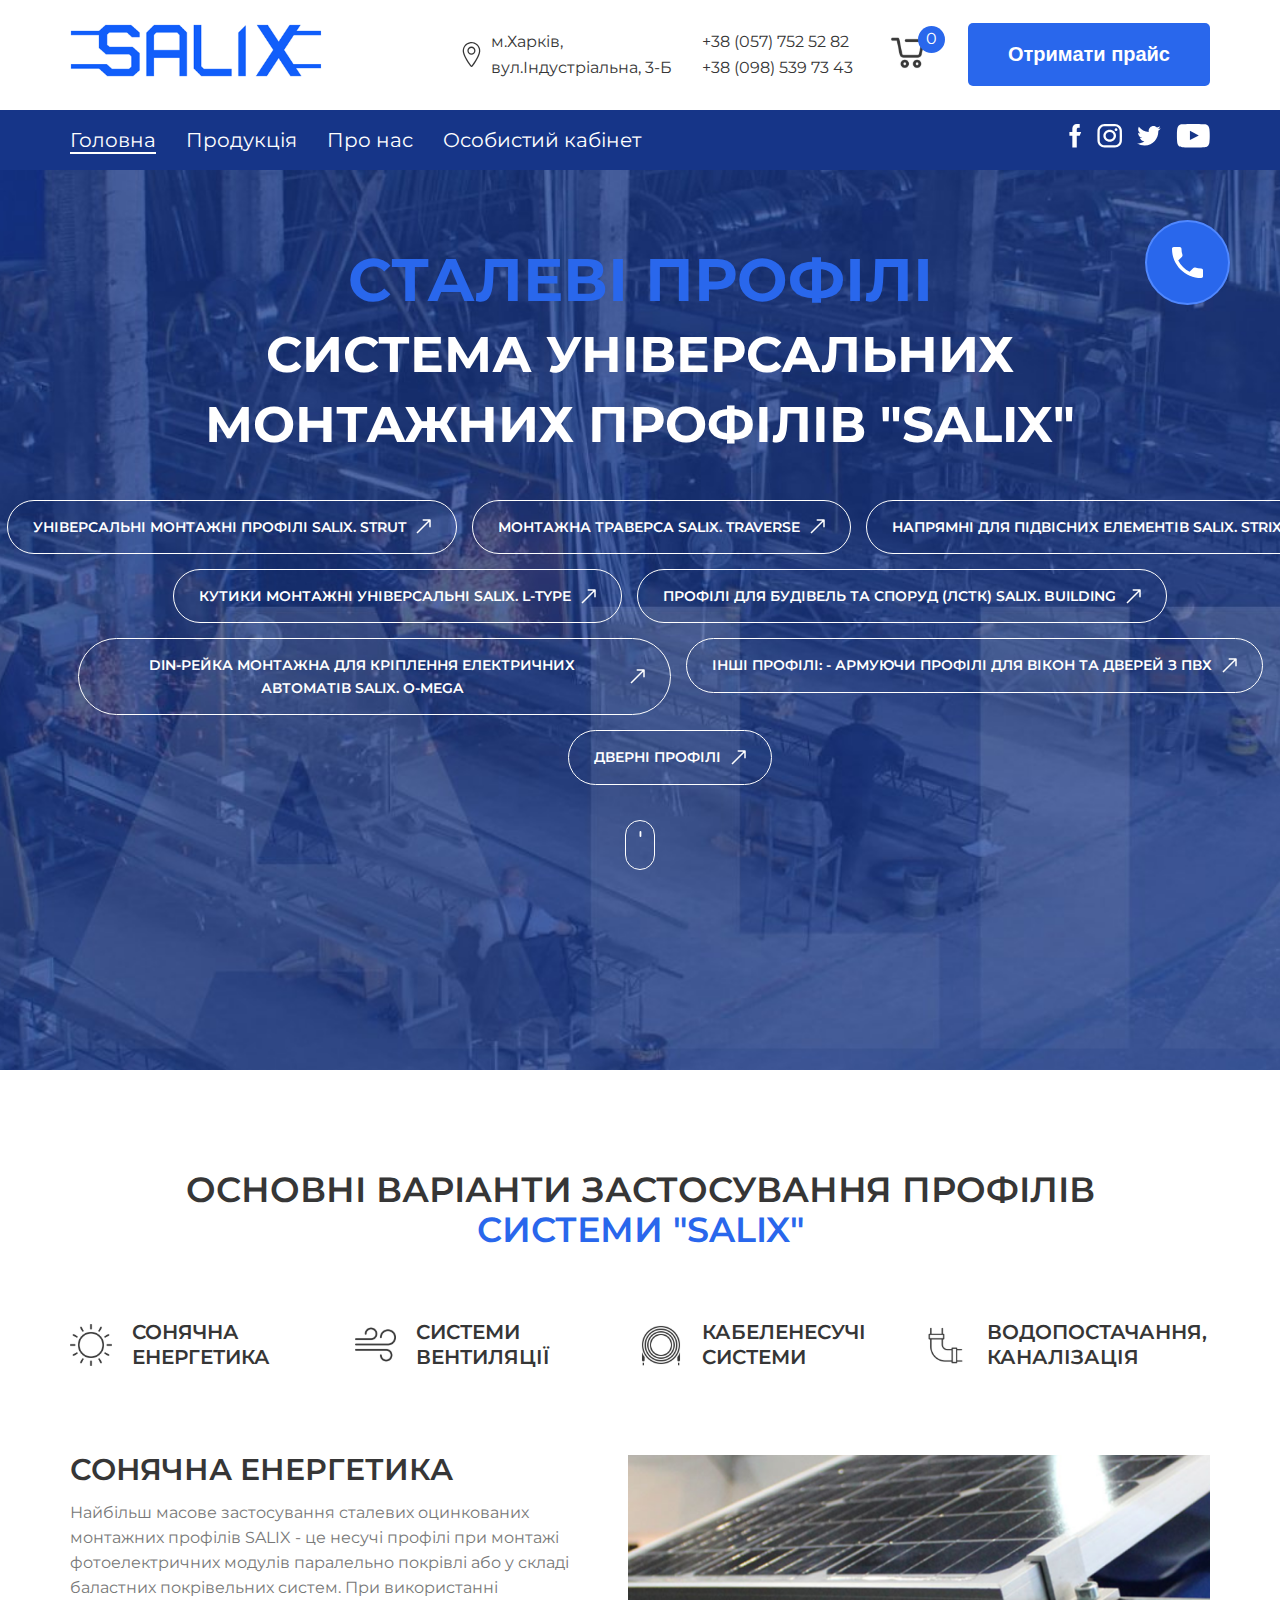
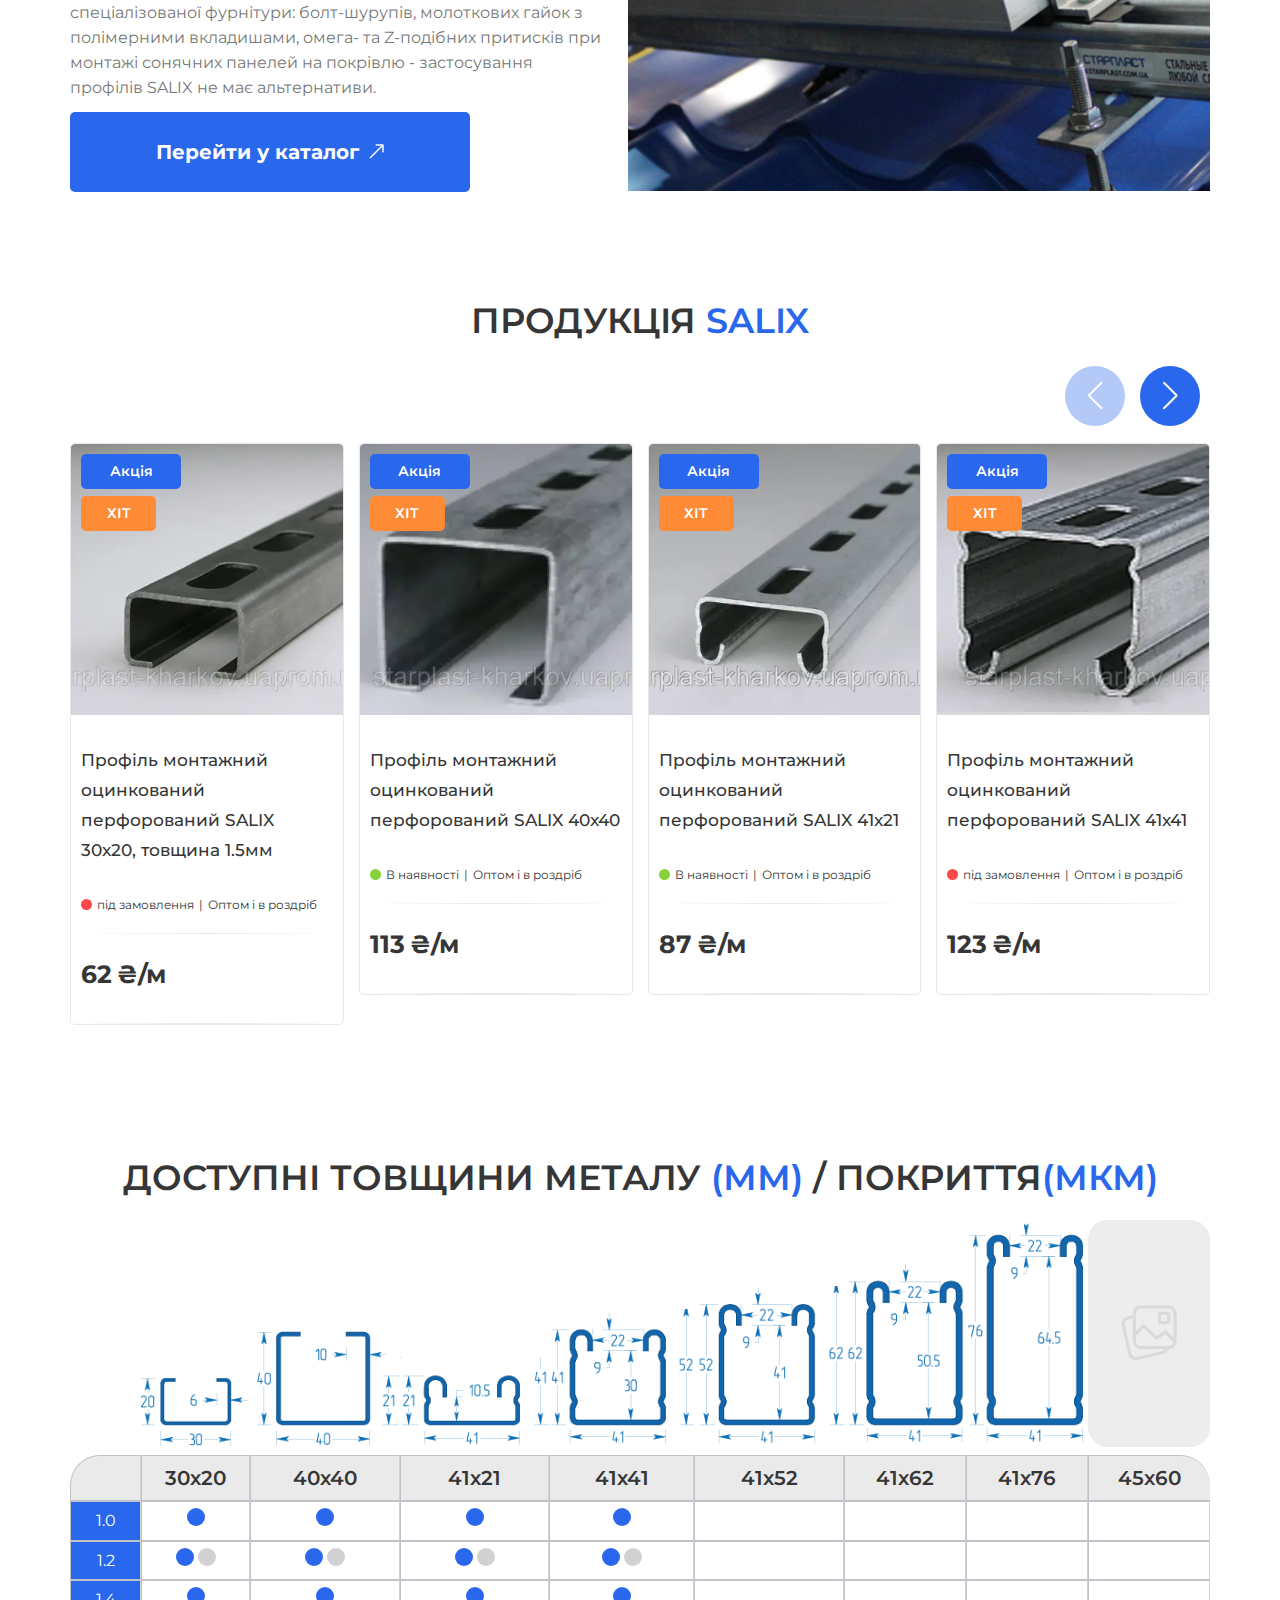
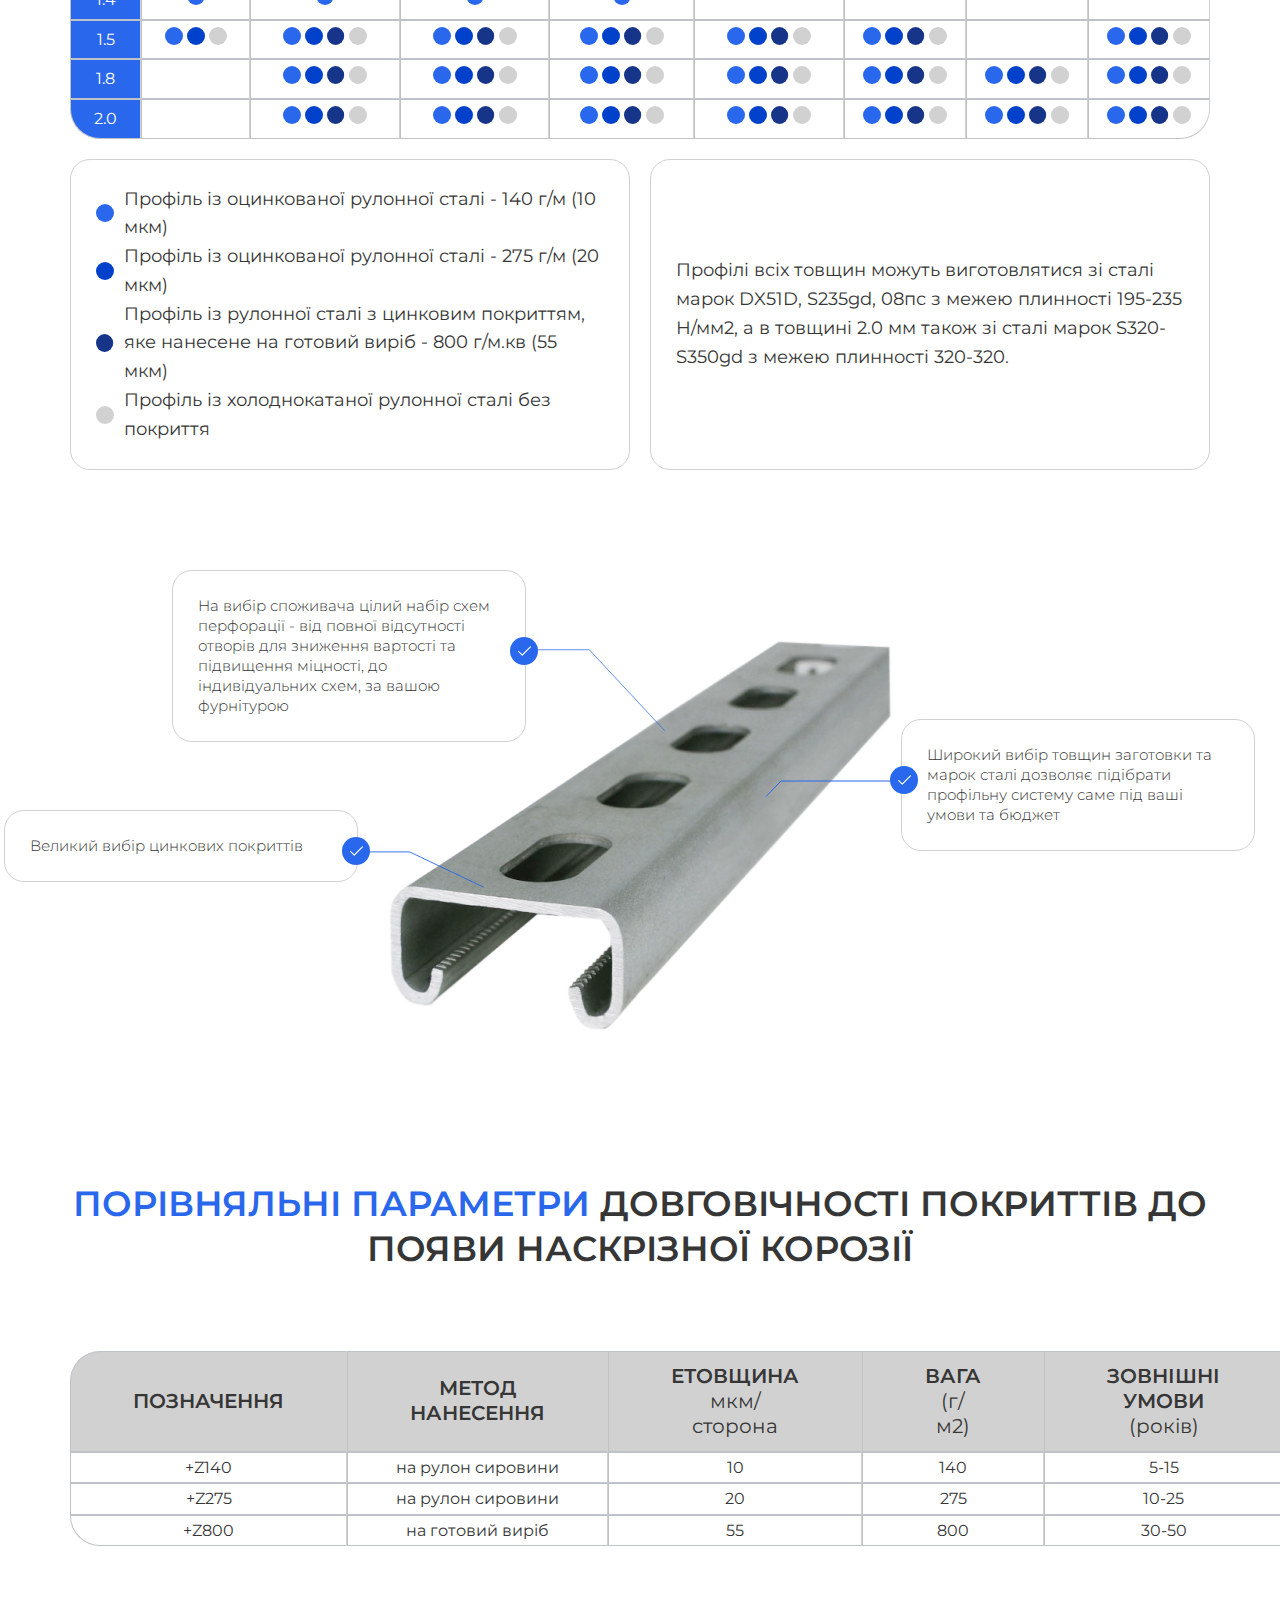
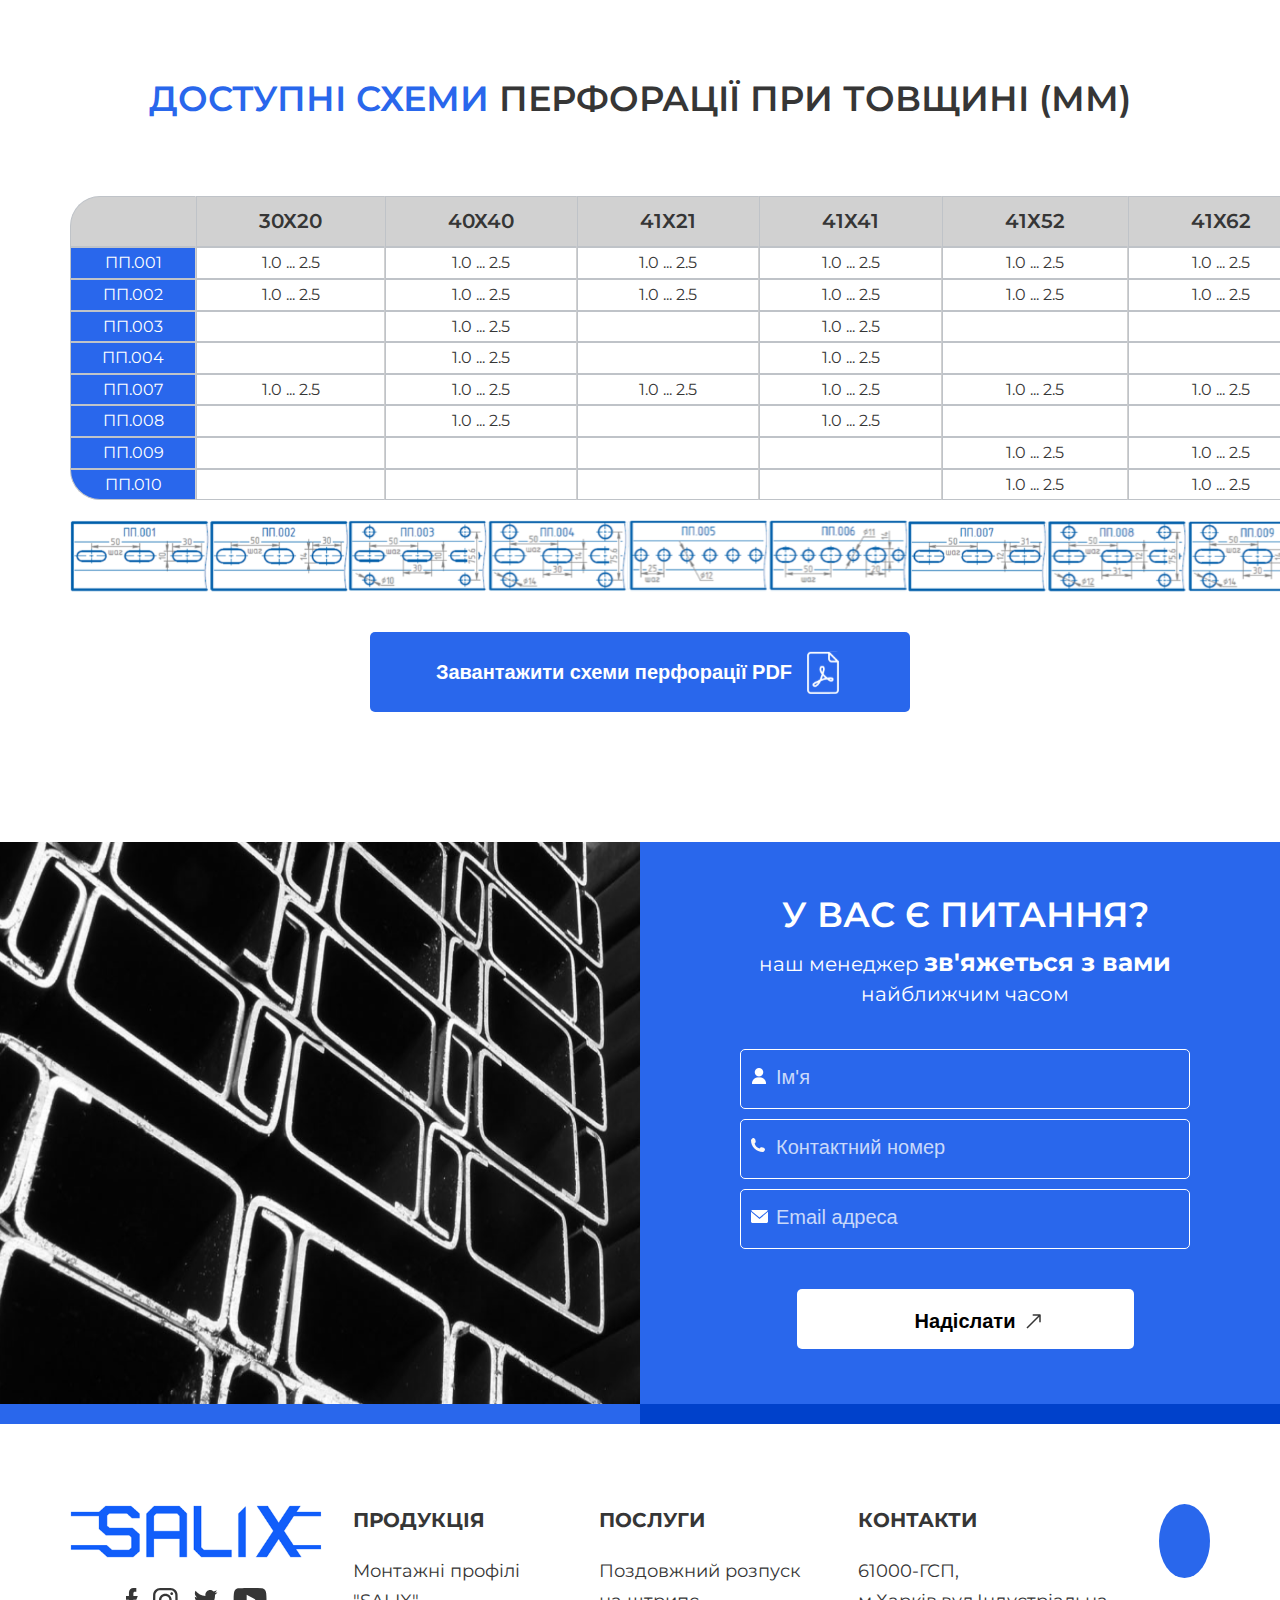
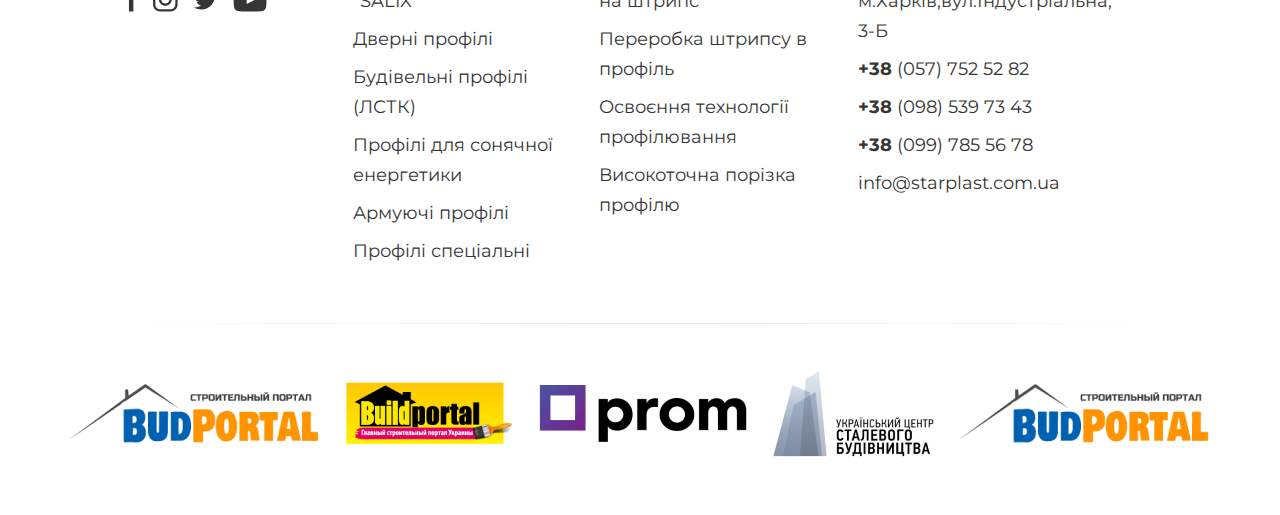
==== commit b3d7c647: "fix media css" ====
--- a/index.html
+++ b/index.html
@@ -971,7 +971,7 @@
                             <div>
                                 <div class="contactForm_title">
                                     <h3>у вас є питання?</h3>
-                                    <p>наш менеджер <span>зв'яжеться з вам</span>и найближчим часом</p>
+                                    <p>наш менеджер <span>зв'яжеться з вами</span> найближчим часом</p>
                                 </div>
                                 <form action="" method="post">
                                     <label for="POST-name">
@@ -1014,39 +1014,41 @@
                                 </a>
                             </div>
                         </div>
-                        <div class="footer_block footer_wrap-products">
-                            <h4>Продукція</h4>
-                            <div><a href="#">Монтажні профілі "SALIX"</a></div>
-                            <div><a href="#">Дверні профілі</a></div>
-                            <div><a href="#">Будівельні профілі (ЛСТК)</a></div>
-                            <div><a href="#">Профілі для сонячної енергетики</a></div>
-                            <div><a href="#">Армуючі профілі</a></div>
-                            <div><a href="#">Профілі спеціальні</a></div>
-                        </div>
-                        <div class="footer_block footer_wrap-service">
-                            <h4>Послуги</h4>
-                            <div><a href="#">Поздовжний розпуск на штрипс</a></div>
-                            <div><a href="#">Переробка штрипсу в профіль </a></div>
-                            <div><a href="#">Освоєння технології профілювання</a></div>
-                            <div><a href="#">Високоточна порізка профілю</a></div>
-                        </div>
-                        <div class="footer_block footer_wrap-contacts">
-                            <h4>Контакти</h4>
-                            <div><a href="#">61000-ГСП, м.Харків,вул.Індустріальна, 3-Б</a></div>
-                            <div><a href="#"><span>+38</span>(057) 752 52 82</a></div>
-                            <div><a href="#"><span>+38</span>(098) 539 73 43</a></div>
-                            <div><a href="#"><span>+38</span>(099) 785 56 78</a></div>
-                            <div><a href="#"><span></span>info@starplast.com.ua</a></div>
-                        </div>
-                        <div class="foot-back">
-                            <div class="foot-back" id="go-top">
-                                <a href="#wrapper">
-                                    <div class="btn-top">
-                                        <div class="btn-top-img">
-                                            <img src="./images/svg/arrow-two-top-icon.svg" alt="img">
-                                        </div>
-                                    </div>
-                                </a>
+                        <div class="footer_wrap-block">
+                            <div class="footer_block footer_wrap-products">
+                                <h4>Продукція</h4>
+                                <div><a href="#">Монтажні профілі "SALIX"</a></div>
+                                <div><a href="#">Дверні профілі</a></div>
+                                <div><a href="#">Будівельні профілі (ЛСТК)</a></div>
+                                <div><a href="#">Профілі для сонячної енергетики</a></div>
+                                <div><a href="#">Армуючі профілі</a></div>
+                                <div><a href="#">Профілі спеціальні</a></div>
+                            </div>
+                            <div class="footer_block footer_wrap-service">
+                                <h4>Послуги</h4>
+                                <div><a href="#">Поздовжний розпуск на штрипс</a></div>
+                                <div><a href="#">Переробка штрипсу в профіль </a></div>
+                                <div><a href="#">Освоєння технології профілювання</a></div>
+                                <div><a href="#">Високоточна порізка профілю</a></div>
+                            </div>
+                            <div class="footer_block footer_wrap-contacts">
+                                <h4>Контакти</h4>
+                                <div><a href="#">61000-ГСП, м.Харків,вул.Індустріальна, 3-Б</a></div>
+                                <div><a href="#"><span>+38 </span>(057) 752 52 82</a></div>
+                                <div><a href="#"><span>+38 </span>(098) 539 73 43</a></div>
+                                <div><a href="#"><span>+38 </span>(099) 785 56 78</a></div>
+                                <div><a href="#"><span></span>info@starplast.com.ua</a></div>
+                            </div>
+                            <div class="foot-back">
+                                <div class="foot-back" id="go-top">
+                                    <a href="#wrapper">
+                                        <div class="btn-top">
+                                            <div class="btn-top-img">
+                                                <img src="./images/svg/arrow-two-top-icon.svg" alt="img">
+                                            </div>
+                                        </div>
+                                    </a>
+                                </div>
                             </div>
                         </div>
                     </div>
--- a/css/style.css
+++ b/css/style.css
@@ -1410,12 +1410,25 @@
     font-size: 25px;
     font-style: normal;
     font-weight: 700;
-    line-height: 80px;
     text-transform: uppercase;
+    margin-bottom: 20px;
 }
 
 .footer_block {
     max-width: 390px;
+}
+
+.footer_wrap-contacts div span {
+    font-style: normal;
+    font-weight: 700;
+}
+
+.footer_wrap-block {
+    display: flex;
+}
+
+.footer_block {
+    margin-right: 30px;
 }
 
 .footer_block a {
--- a/css/media.css
+++ b/css/media.css
@@ -118,6 +118,33 @@
     }
     .metalInfo_block {
         max-width: 354px;
+    }
+    .contactForm_wrap>div:last-child {
+        max-width: 450px;
+        padding-top: 60px;
+        padding-bottom: 55px;
+        margin-left: 100px;
+        width: 50%;
+    }
+    .contactForm_title h3 {
+        font-size: 35px;
+    }
+    .contactForm_title p {
+        font-size: 20px;
+        margin-bottom: 40px;
+    }
+    .footer_block h4 {
+        font-size: 20px;
+    }
+    .footer_block a {
+        font-size: 18px;
+        line-height: 30px;
+    }
+    .footer_wrap-logo {
+        margin-right: 30px;
+    }
+    .footer_portals img {
+        width: 100%;
     }
 
 }
@@ -306,6 +333,104 @@
     .metal_title {
         font-size: 27px;
     }
+    .footer_wrap-block {
+        flex-direction: column;
+    }
+    .footer_wrap {
+        flex-direction: column-reverse;
+    }
+    .foot-back {
+        position: absolute;
+        right: 0;
+    }
+    .footer_wrap-logo {
+        margin-right: 0;
+        margin-top: 30px;
+    }
+    .footer_block {
+        margin-right: 0;
+    }
+    .footer_block:nth-child(2) h4, .footer_block:nth-child(3) h4  {
+        margin-top: 30px;
+    }
+    .footer_wrap-logo .booter_soc {
+        justify-content: flex-start;
+    }
+    .booter_soc {
+        gap: 20px;
+        margin-bottom: 50px;
+    }
+    .footer_portals div:not(:last-child) {
+        margin-right: 20px;
+    }
+    .contactForm_wrap {
+        flex-direction: column-reverse;
+    }
+    .contactForm_wrap>div:first-child {
+        width: 100%;
+    }
+    .contactForm_wrap>div:last-child {
+        max-width: 100%;
+        padding: 60px 20px 55px 20px;
+        margin-left: 0;
+        width: 100%;
+    }
+    .contactForm_title {
+        margin: 0 auto;
+    }
+    .metalSchemes button {
+        width: 100%;
+    }
+    .table-metalThickness-info {
+        display: flex;
+        flex-direction: column;
+    }
+    .table-metalThickness-info .block {
+        width: 100%;
+    }
+    .metalInfo_block.block-1 {
+        position: initial;
+    }
+    .metalInfo_block.block-2 {
+        position: initial;
+    }
+    .metalInfo_block.block-3 {
+        position: initial;
+    }
+    .metalInfo_block {
+        max-width: 100%;
+        width: 100%;
+    }
+    .metalInfo_img img:first-child {
+        padding-top: 70px;
+        width: 100%;
+        max-width: 300px;
+    }
+    .metalInfo_img img:nth-child(2) {
+        display: none;
+    }
+    .metalInfo_img img:nth-child(3) {
+        display: none;
+    }
+    .metalInfo_img img:last-child {
+        display: none;
+    }
+    .metalInfo_icon.icon-3 {
+        top: 298px;
+        left: -6px;
+    }
+    .metalInfo_icon.icon-2 {
+        top: 448px;
+        left: -6px;
+    }
+    .metalInfo_icon.icon-1 {
+        top: 557px;
+        left: -6px;
+    }
+    .metalInfo_block {
+        margin-bottom: 38px;
+    }
+
 
 }
 
@@ -416,5 +541,8 @@
     .products_title {
         font-size: 25px;
     }
+    .metal_title {
+        margin-top: 80px;
+    }
 
 }
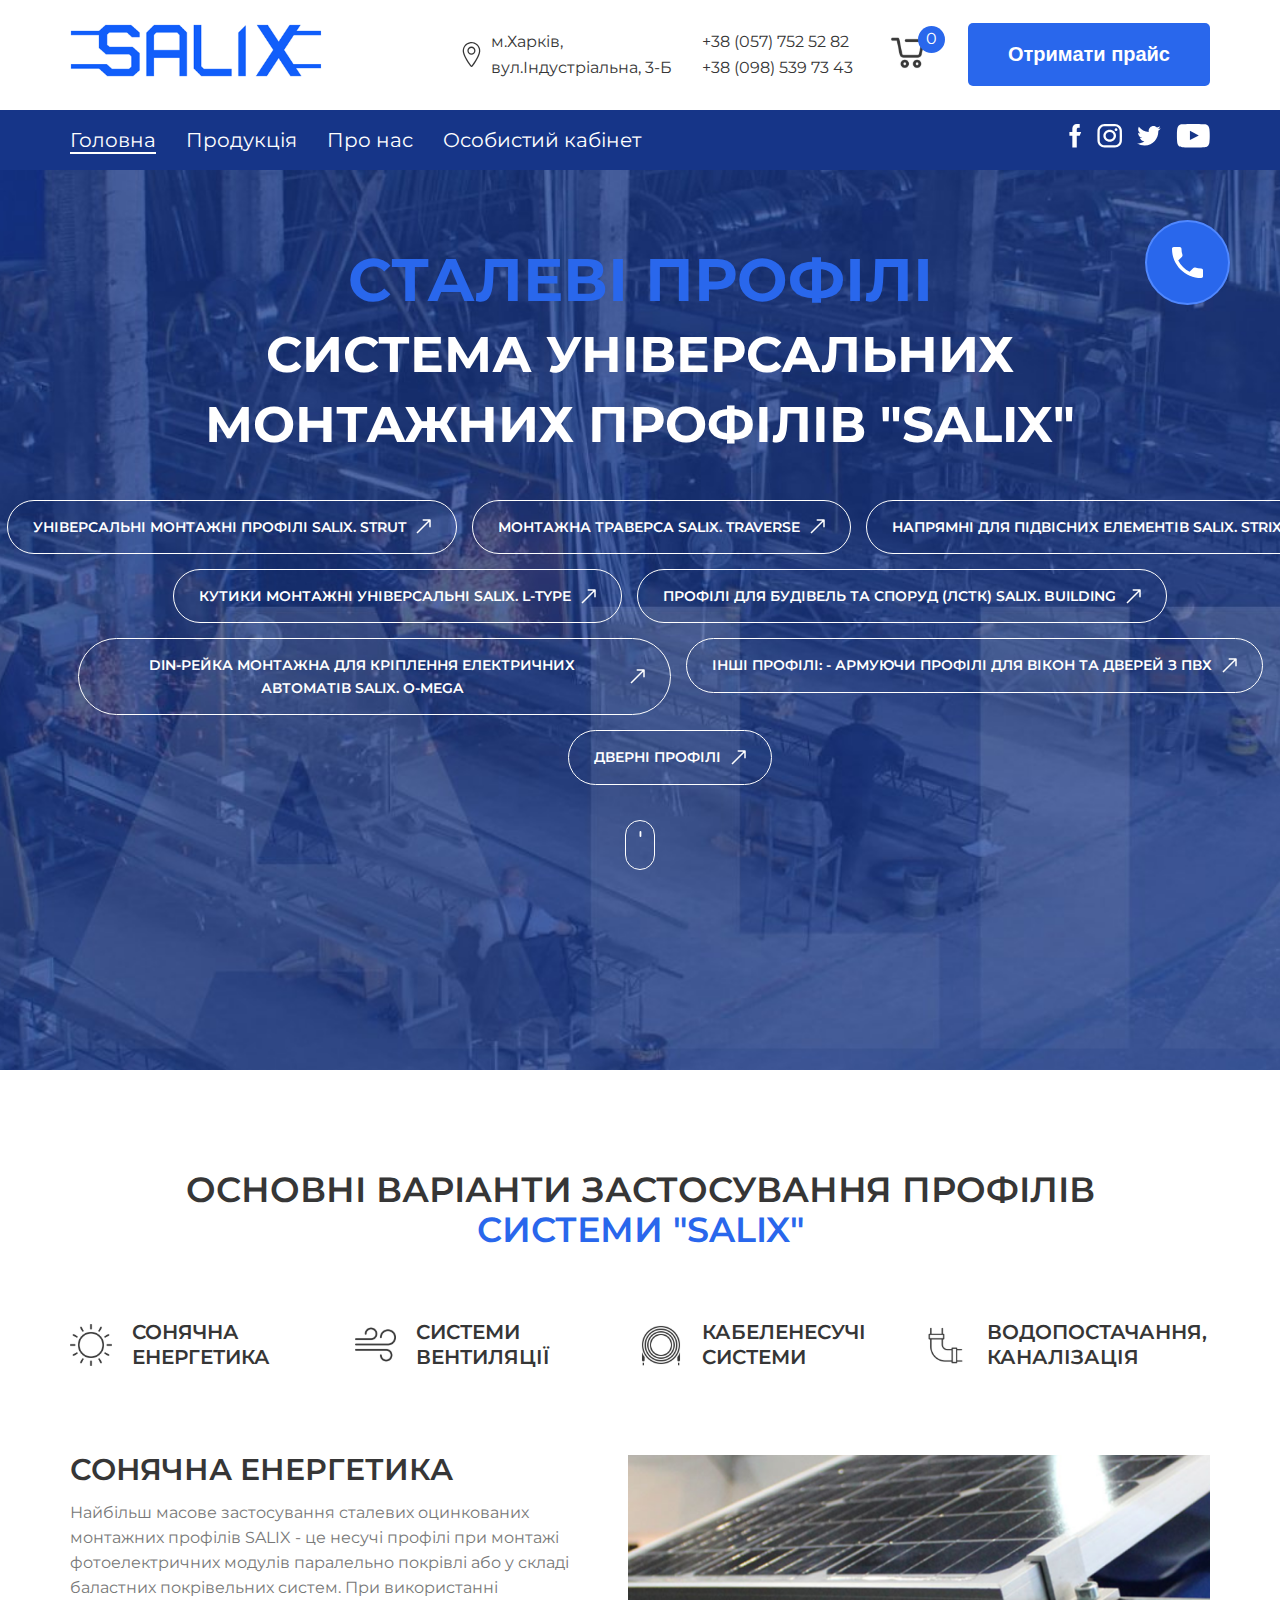
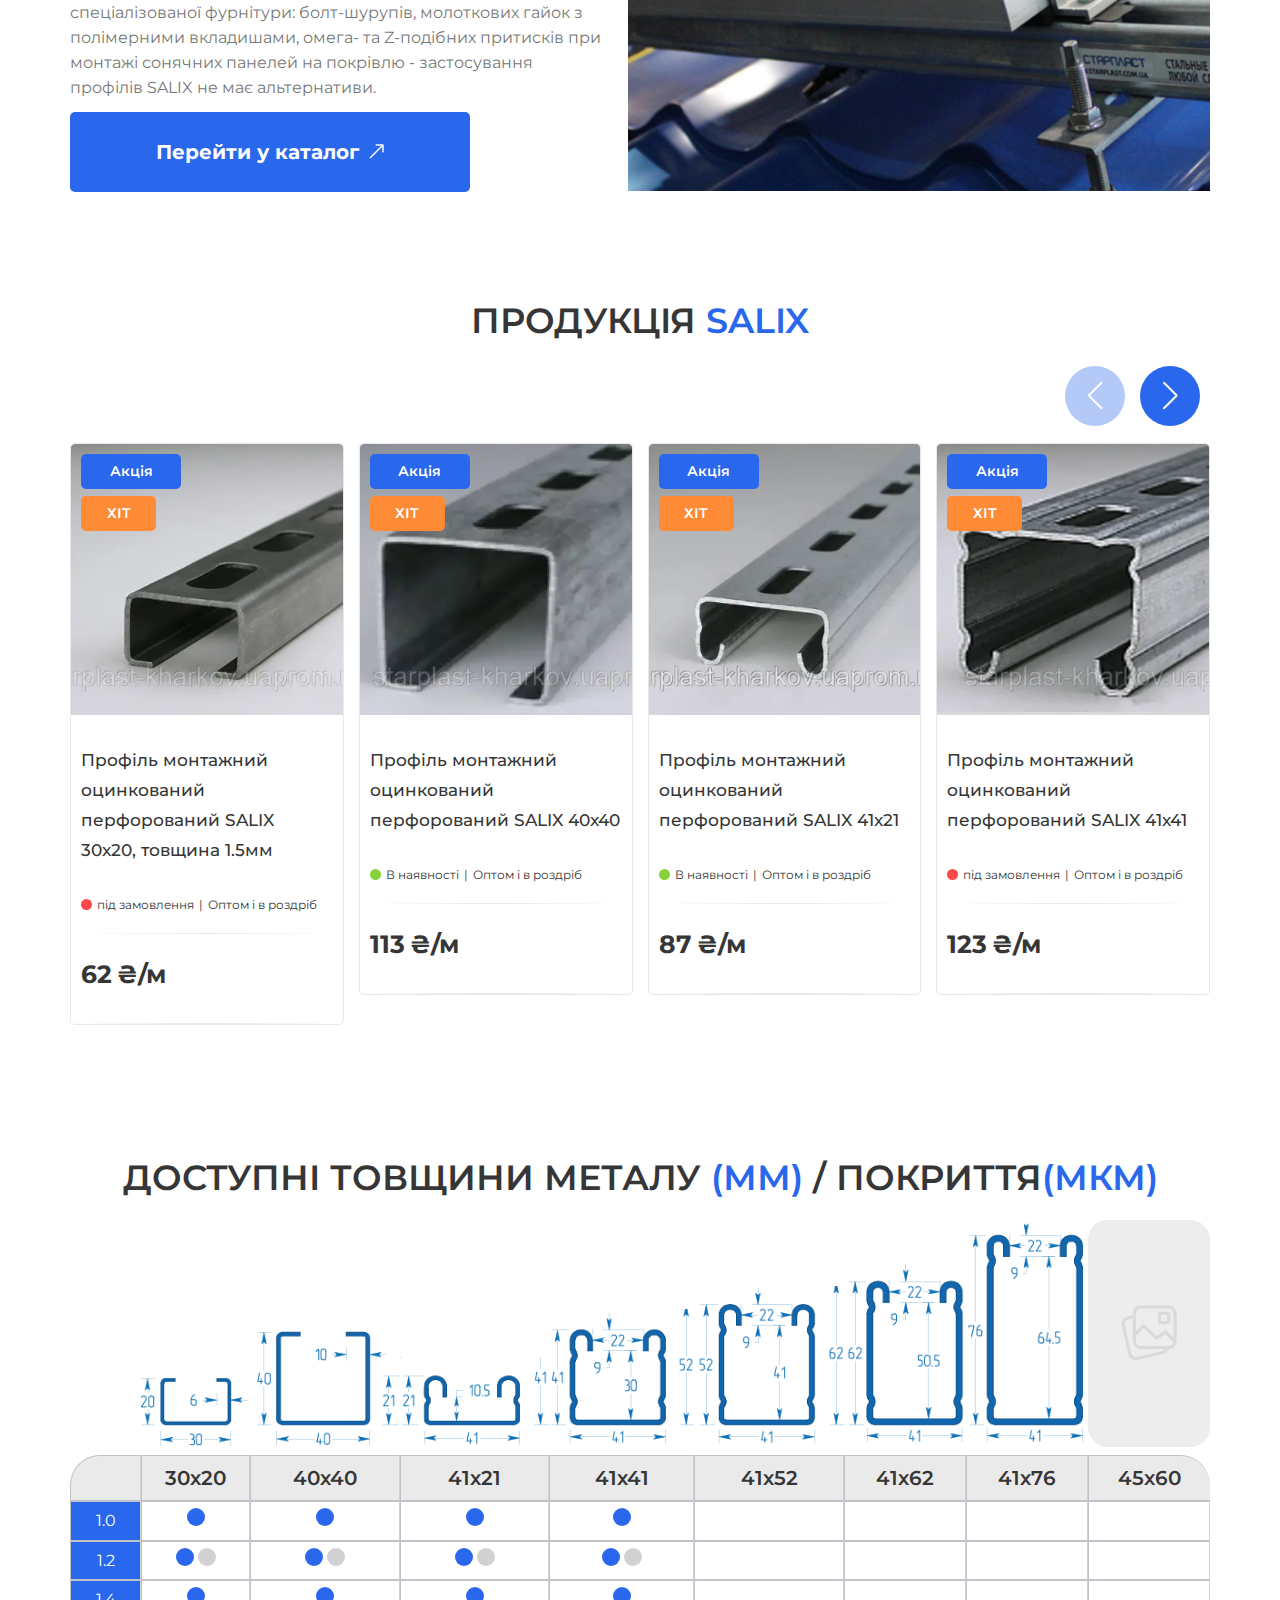
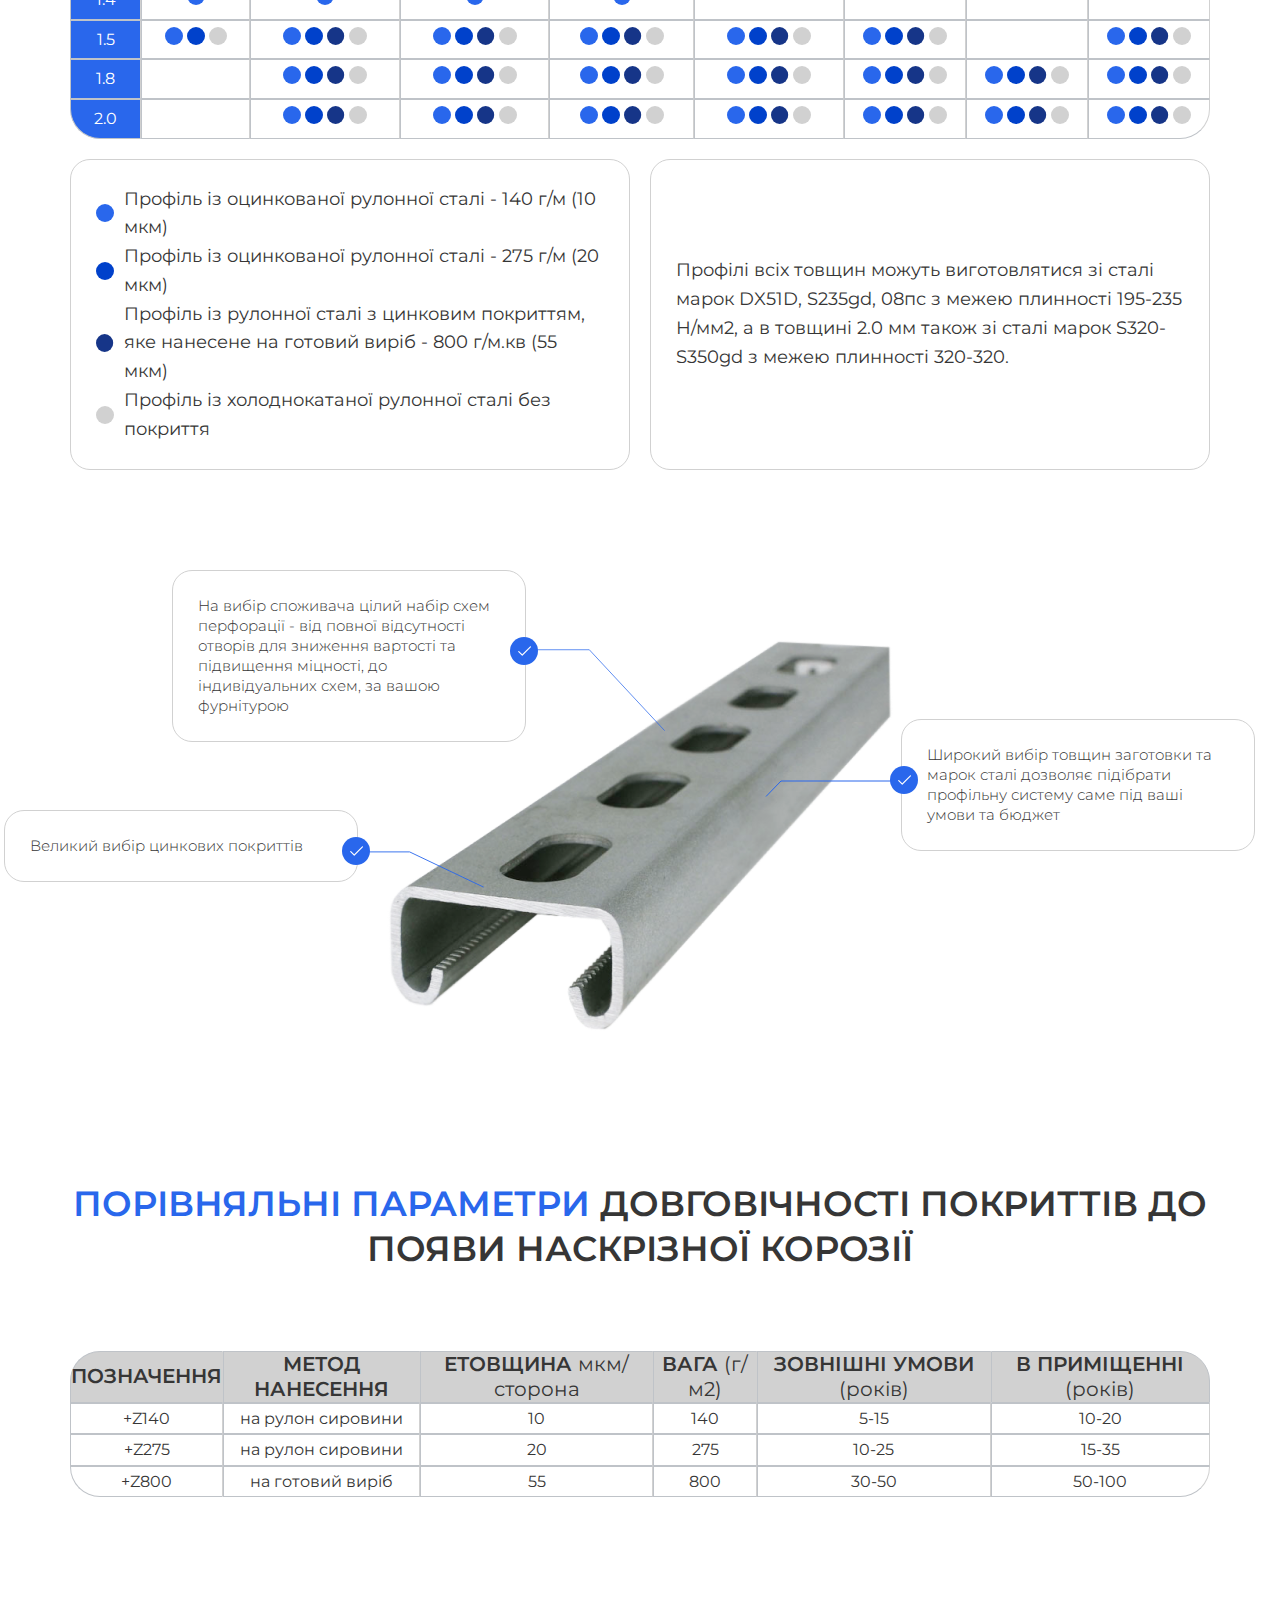
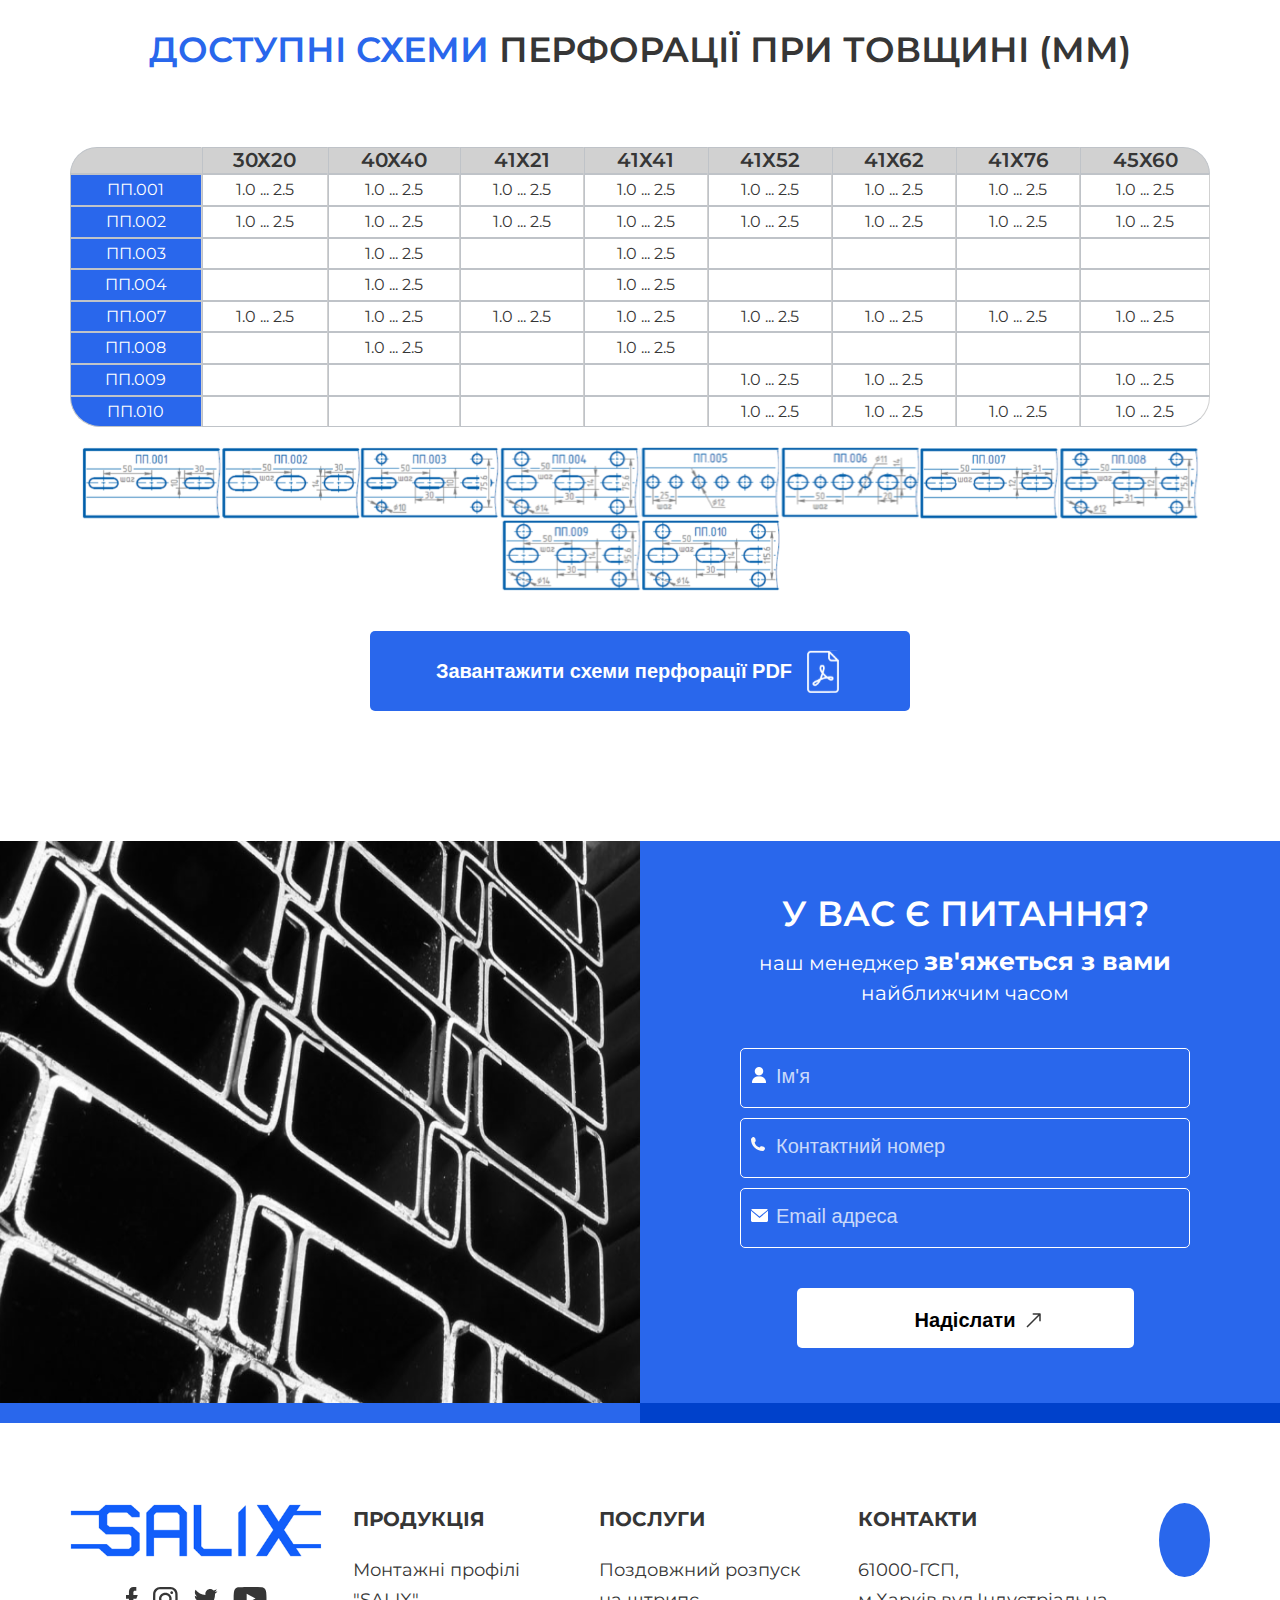
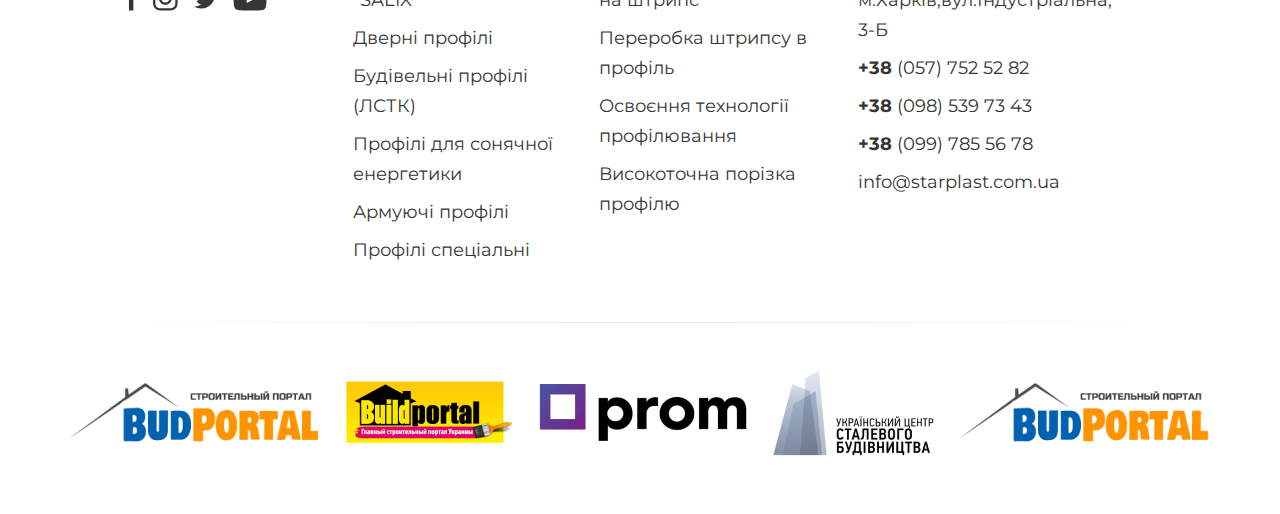
==== commit c71aca7d: "fix" ====
--- a/index.html
+++ b/index.html
@@ -519,220 +519,222 @@
                             <div class="metalThickness_title metal_title">
                                 <h3>ДОСТУПНІ ТОВЩИНИ МЕТАЛУ <span>(ММ)</span> / ПОКРИТТЯ<span>(мкм)</span> </h3>
                             </div>
-                            <table class="table-metalThickness">
-                                <tr>
-                                    <th></th>
-                                    <th><img src="images/svg/metalThickness/salix_blueprints_profile-1.svg" alt="img"></th>
-                                    <th><img src="images/svg/metalThickness/salix_blueprints_profile-2.svg" alt="img"></th>
-                                    <th><img src="images/svg/metalThickness/salix_blueprints_profile-3.svg" alt="img"></th>
-                                    <th><img src="images/svg/metalThickness/salix_blueprints_profile-4.svg" alt="img"></th>
-                                    <th><img src="images/svg/metalThickness/salix_blueprints_profile-5.svg" alt="img"></th>
-                                    <th><img src="images/svg/metalThickness/salix_blueprints_profile-6.svg" alt="img"></th>
-                                    <th><img src="images/svg/metalThickness/salix_blueprints_profile-7.svg" alt="img"></th>
-                                    <th><img src="images/svg/metalThickness/without-photo.svg" alt="img"></th>
-                                </tr>
-                                <tr>
-                                    <td></td>
-                                    <td>30х20</td>
-                                    <td>40х40</td>
-                                    <td>41х21</td>
-                                    <td>41х41</td>
-                                    <td>41х52</td>
-                                    <td>41х62</td>
-                                    <td>41х76</td>
-                                    <td>45х60</td>
-                                </tr>
-                                <tr>
-                                    <td>1.0</td>
-                                    <td><img src="images/svg/metalThickness/ellipse-140-light-blue.svg" alt="img"></td>
-                                    <td><img src="images/svg/metalThickness/ellipse-140-light-blue.svg" alt="img"></td>
-                                    <td><img src="images/svg/metalThickness/ellipse-140-light-blue.svg" alt="img"></td>
-                                    <td><img src="images/svg/metalThickness/ellipse-140-light-blue.svg" alt="img"></td>
-                                    <td></td>
-                                    <td></td>
-                                    <td></td>
-                                    <td></td>
-                                </tr>
-                                <tr>
-                                    <td>1.2</td>
-                                    <td>
-                                        <img src="images/svg/metalThickness/ellipse-140-light-blue.svg" alt="img">
-                                        <img src="images/svg/metalThickness/ellipse-without-grey.svg" alt="img">
-                                    </td>
-                                    <td>
-                                        <img src="images/svg/metalThickness/ellipse-140-light-blue.svg" alt="img">
-                                        <img src="images/svg/metalThickness/ellipse-without-grey.svg" alt="img">
-                                    </td>
-                                    <td>
-                                        <img src="images/svg/metalThickness/ellipse-140-light-blue.svg" alt="img">
-                                        <img src="images/svg/metalThickness/ellipse-without-grey.svg" alt="img">
-                                    </td>
-                                    <td>
-                                        <img src="images/svg/metalThickness/ellipse-140-light-blue.svg" alt="img">
-                                        <img src="images/svg/metalThickness/ellipse-without-grey.svg" alt="img">
-                                    </td>
-                                    <td></td>
-                                    <td></td>
-                                    <td></td>
-                                    <td></td>
-                                </tr>
-                                <tr>
-                                    <td>1.4</td>
-                                    <td>
-                                        <img src="images/svg/metalThickness/ellipse-140-light-blue.svg" alt="img">
-                                    </td>
-                                    <td>
-                                        <img src="images/svg/metalThickness/ellipse-140-light-blue.svg" alt="img">
-                                    </td>
-                                    <td>
-                                        <img src="images/svg/metalThickness/ellipse-140-light-blue.svg" alt="img">
-                                    </td>
-                                    <td>
-                                        <img src="images/svg/metalThickness/ellipse-140-light-blue.svg" alt="img">
-                                    </td>
-                                    <td></td>
-                                    <td></td>
-                                    <td></td>
-                                    <td></td>
-                                </tr>
-                                <tr>
-                                    <td>1.5</td>
-                                    <td>
-                                        <img src="images/svg/metalThickness/ellipse-140-light-blue.svg" alt="img">
-                                        <img src="images/svg/metalThickness/ellipse-275-blue.svg" alt="img">
-                                        <img src="images/svg/metalThickness/ellipse-without-grey.svg" alt="img">
-                                    </td>
-                                    <td>
-                                        <img src="images/svg/metalThickness/ellipse-140-light-blue.svg" alt="img">
-                                        <img src="images/svg/metalThickness/ellipse-275-blue.svg" alt="img">
-                                        <img src="images/svg/metalThickness/ellipse-800-dark-blue.svg" alt="img">
-                                        <img src="images/svg/metalThickness/ellipse-without-grey.svg" alt="img">
-                                    </td>
-                                    <td>
-                                        <img src="images/svg/metalThickness/ellipse-140-light-blue.svg" alt="img">
-                                        <img src="images/svg/metalThickness/ellipse-275-blue.svg" alt="img">
-                                        <img src="images/svg/metalThickness/ellipse-800-dark-blue.svg" alt="img">
-                                        <img src="images/svg/metalThickness/ellipse-without-grey.svg" alt="img">
-                                    </td>
-                                    <td>
-                                        <img src="images/svg/metalThickness/ellipse-140-light-blue.svg" alt="img">
-                                        <img src="images/svg/metalThickness/ellipse-275-blue.svg" alt="img">
-                                        <img src="images/svg/metalThickness/ellipse-800-dark-blue.svg" alt="img">
-                                        <img src="images/svg/metalThickness/ellipse-without-grey.svg" alt="img">
-                                    </td>
-                                    <td>
-                                        <img src="images/svg/metalThickness/ellipse-140-light-blue.svg" alt="img">
-                                        <img src="images/svg/metalThickness/ellipse-275-blue.svg" alt="img">
-                                        <img src="images/svg/metalThickness/ellipse-800-dark-blue.svg" alt="img">
-                                        <img src="images/svg/metalThickness/ellipse-without-grey.svg" alt="img">
-                                    </td>
-                                    <td>
-                                        <img src="images/svg/metalThickness/ellipse-140-light-blue.svg" alt="img">
-                                        <img src="images/svg/metalThickness/ellipse-275-blue.svg" alt="img">
-                                        <img src="images/svg/metalThickness/ellipse-800-dark-blue.svg" alt="img">
-                                        <img src="images/svg/metalThickness/ellipse-without-grey.svg" alt="img">
-                                    </td>
-                                    <td></td>
-                                    <td>
-                                        <img src="images/svg/metalThickness/ellipse-140-light-blue.svg" alt="img">
-                                        <img src="images/svg/metalThickness/ellipse-275-blue.svg" alt="img">
-                                        <img src="images/svg/metalThickness/ellipse-800-dark-blue.svg" alt="img">
-                                        <img src="images/svg/metalThickness/ellipse-without-grey.svg" alt="img">
-                                    </td>
-                                </tr>
-                                <tr>
-                                    <td>1.8</td>
-                                    <td></td>
-                                    <td>
-                                        <img src="images/svg/metalThickness/ellipse-140-light-blue.svg" alt="img">
-                                        <img src="images/svg/metalThickness/ellipse-275-blue.svg" alt="img">
-                                        <img src="images/svg/metalThickness/ellipse-800-dark-blue.svg" alt="img">
-                                        <img src="images/svg/metalThickness/ellipse-without-grey.svg" alt="img">
-                                    </td>
-                                    <td>
-                                        <img src="images/svg/metalThickness/ellipse-140-light-blue.svg" alt="img">
-                                        <img src="images/svg/metalThickness/ellipse-275-blue.svg" alt="img">
-                                        <img src="images/svg/metalThickness/ellipse-800-dark-blue.svg" alt="img">
-                                        <img src="images/svg/metalThickness/ellipse-without-grey.svg" alt="img">
-                                    </td>
-                                    <td>
-                                        <img src="images/svg/metalThickness/ellipse-140-light-blue.svg" alt="img">
-                                        <img src="images/svg/metalThickness/ellipse-275-blue.svg" alt="img">
-                                        <img src="images/svg/metalThickness/ellipse-800-dark-blue.svg" alt="img">
-                                        <img src="images/svg/metalThickness/ellipse-without-grey.svg" alt="img">
-                                    </td>
-                                    <td>
-                                        <img src="images/svg/metalThickness/ellipse-140-light-blue.svg" alt="img">
-                                        <img src="images/svg/metalThickness/ellipse-275-blue.svg" alt="img">
-                                        <img src="images/svg/metalThickness/ellipse-800-dark-blue.svg" alt="img">
-                                        <img src="images/svg/metalThickness/ellipse-without-grey.svg" alt="img">
-                                    </td>
-                                    <td>
-                                        <img src="images/svg/metalThickness/ellipse-140-light-blue.svg" alt="img">
-                                        <img src="images/svg/metalThickness/ellipse-275-blue.svg" alt="img">
-                                        <img src="images/svg/metalThickness/ellipse-800-dark-blue.svg" alt="img">
-                                        <img src="images/svg/metalThickness/ellipse-without-grey.svg" alt="img">
-                                    </td>
-                                    <td>
-                                        <img src="images/svg/metalThickness/ellipse-140-light-blue.svg" alt="img">
-                                        <img src="images/svg/metalThickness/ellipse-275-blue.svg" alt="img">
-                                        <img src="images/svg/metalThickness/ellipse-800-dark-blue.svg" alt="img">
-                                        <img src="images/svg/metalThickness/ellipse-without-grey.svg" alt="img">
-                                    </td>
-                                    <td>
-                                        <img src="images/svg/metalThickness/ellipse-140-light-blue.svg" alt="img">
-                                        <img src="images/svg/metalThickness/ellipse-275-blue.svg" alt="img">
-                                        <img src="images/svg/metalThickness/ellipse-800-dark-blue.svg" alt="img">
-                                        <img src="images/svg/metalThickness/ellipse-without-grey.svg" alt="img">
-                                    </td>
-                                </tr>
-                                <tr>
-                                    <td>2.0</td>
-                                    <td></td>
-                                    <td>
-                                        <img src="images/svg/metalThickness/ellipse-140-light-blue.svg" alt="img">
-                                        <img src="images/svg/metalThickness/ellipse-275-blue.svg" alt="img">
-                                        <img src="images/svg/metalThickness/ellipse-800-dark-blue.svg" alt="img">
-                                        <img src="images/svg/metalThickness/ellipse-without-grey.svg" alt="img">
-                                    </td>
-                                    <td>
-                                        <img src="images/svg/metalThickness/ellipse-140-light-blue.svg" alt="img">
-                                        <img src="images/svg/metalThickness/ellipse-275-blue.svg" alt="img">
-                                        <img src="images/svg/metalThickness/ellipse-800-dark-blue.svg" alt="img">
-                                        <img src="images/svg/metalThickness/ellipse-without-grey.svg" alt="img">
-                                    </td>
-                                    <td>
-                                        <img src="images/svg/metalThickness/ellipse-140-light-blue.svg" alt="img">
-                                        <img src="images/svg/metalThickness/ellipse-275-blue.svg" alt="img">
-                                        <img src="images/svg/metalThickness/ellipse-800-dark-blue.svg" alt="img">
-                                        <img src="images/svg/metalThickness/ellipse-without-grey.svg" alt="img">
-                                    </td>
-                                    <td>
-                                        <img src="images/svg/metalThickness/ellipse-140-light-blue.svg" alt="img">
-                                        <img src="images/svg/metalThickness/ellipse-275-blue.svg" alt="img">
-                                        <img src="images/svg/metalThickness/ellipse-800-dark-blue.svg" alt="img">
-                                        <img src="images/svg/metalThickness/ellipse-without-grey.svg" alt="img">
-                                    </td>
-                                    <td>
-                                        <img src="images/svg/metalThickness/ellipse-140-light-blue.svg" alt="img">
-                                        <img src="images/svg/metalThickness/ellipse-275-blue.svg" alt="img">
-                                        <img src="images/svg/metalThickness/ellipse-800-dark-blue.svg" alt="img">
-                                        <img src="images/svg/metalThickness/ellipse-without-grey.svg" alt="img">
-                                    </td>
-                                    <td>
-                                        <img src="images/svg/metalThickness/ellipse-140-light-blue.svg" alt="img">
-                                        <img src="images/svg/metalThickness/ellipse-275-blue.svg" alt="img">
-                                        <img src="images/svg/metalThickness/ellipse-800-dark-blue.svg" alt="img">
-                                        <img src="images/svg/metalThickness/ellipse-without-grey.svg" alt="img">
-                                    </td>
-                                    <td>
-                                        <img src="images/svg/metalThickness/ellipse-140-light-blue.svg" alt="img">
-                                        <img src="images/svg/metalThickness/ellipse-275-blue.svg" alt="img">
-                                        <img src="images/svg/metalThickness/ellipse-800-dark-blue.svg" alt="img">
-                                        <img src="images/svg/metalThickness/ellipse-without-grey.svg" alt="img">
-                                    </td>
-                                </tr>
-                            </table>
+                            <div class="tableWrap">
+                                <table class="table-metalThickness">
+                                    <tr>
+                                        <th></th>
+                                        <th><img src="images/svg/metalThickness/salix_blueprints_profile-1.svg" alt="img"></th>
+                                        <th><img src="images/svg/metalThickness/salix_blueprints_profile-2.svg" alt="img"></th>
+                                        <th><img src="images/svg/metalThickness/salix_blueprints_profile-3.svg" alt="img"></th>
+                                        <th><img src="images/svg/metalThickness/salix_blueprints_profile-4.svg" alt="img"></th>
+                                        <th><img src="images/svg/metalThickness/salix_blueprints_profile-5.svg" alt="img"></th>
+                                        <th><img src="images/svg/metalThickness/salix_blueprints_profile-6.svg" alt="img"></th>
+                                        <th><img src="images/svg/metalThickness/salix_blueprints_profile-7.svg" alt="img"></th>
+                                        <th><img src="images/svg/metalThickness/without-photo.svg" alt="img"></th>
+                                    </tr>
+                                    <tr>
+                                        <td></td>
+                                        <td>30х20</td>
+                                        <td>40х40</td>
+                                        <td>41х21</td>
+                                        <td>41х41</td>
+                                        <td>41х52</td>
+                                        <td>41х62</td>
+                                        <td>41х76</td>
+                                        <td>45х60</td>
+                                    </tr>
+                                    <tr>
+                                        <td>1.0</td>
+                                        <td><img src="images/svg/metalThickness/ellipse-140-light-blue.svg" alt="img"></td>
+                                        <td><img src="images/svg/metalThickness/ellipse-140-light-blue.svg" alt="img"></td>
+                                        <td><img src="images/svg/metalThickness/ellipse-140-light-blue.svg" alt="img"></td>
+                                        <td><img src="images/svg/metalThickness/ellipse-140-light-blue.svg" alt="img"></td>
+                                        <td></td>
+                                        <td></td>
+                                        <td></td>
+                                        <td></td>
+                                    </tr>
+                                    <tr>
+                                        <td>1.2</td>
+                                        <td>
+                                            <img src="images/svg/metalThickness/ellipse-140-light-blue.svg" alt="img">
+                                            <img src="images/svg/metalThickness/ellipse-without-grey.svg" alt="img">
+                                        </td>
+                                        <td>
+                                            <img src="images/svg/metalThickness/ellipse-140-light-blue.svg" alt="img">
+                                            <img src="images/svg/metalThickness/ellipse-without-grey.svg" alt="img">
+                                        </td>
+                                        <td>
+                                            <img src="images/svg/metalThickness/ellipse-140-light-blue.svg" alt="img">
+                                            <img src="images/svg/metalThickness/ellipse-without-grey.svg" alt="img">
+                                        </td>
+                                        <td>
+                                            <img src="images/svg/metalThickness/ellipse-140-light-blue.svg" alt="img">
+                                            <img src="images/svg/metalThickness/ellipse-without-grey.svg" alt="img">
+                                        </td>
+                                        <td></td>
+                                        <td></td>
+                                        <td></td>
+                                        <td></td>
+                                    </tr>
+                                    <tr>
+                                        <td>1.4</td>
+                                        <td>
+                                            <img src="images/svg/metalThickness/ellipse-140-light-blue.svg" alt="img">
+                                        </td>
+                                        <td>
+                                            <img src="images/svg/metalThickness/ellipse-140-light-blue.svg" alt="img">
+                                        </td>
+                                        <td>
+                                            <img src="images/svg/metalThickness/ellipse-140-light-blue.svg" alt="img">
+                                        </td>
+                                        <td>
+                                            <img src="images/svg/metalThickness/ellipse-140-light-blue.svg" alt="img">
+                                        </td>
+                                        <td></td>
+                                        <td></td>
+                                        <td></td>
+                                        <td></td>
+                                    </tr>
+                                    <tr>
+                                        <td>1.5</td>
+                                        <td>
+                                            <img src="images/svg/metalThickness/ellipse-140-light-blue.svg" alt="img">
+                                            <img src="images/svg/metalThickness/ellipse-275-blue.svg" alt="img">
+                                            <img src="images/svg/metalThickness/ellipse-without-grey.svg" alt="img">
+                                        </td>
+                                        <td>
+                                            <img src="images/svg/metalThickness/ellipse-140-light-blue.svg" alt="img">
+                                            <img src="images/svg/metalThickness/ellipse-275-blue.svg" alt="img">
+                                            <img src="images/svg/metalThickness/ellipse-800-dark-blue.svg" alt="img">
+                                            <img src="images/svg/metalThickness/ellipse-without-grey.svg" alt="img">
+                                        </td>
+                                        <td>
+                                            <img src="images/svg/metalThickness/ellipse-140-light-blue.svg" alt="img">
+                                            <img src="images/svg/metalThickness/ellipse-275-blue.svg" alt="img">
+                                            <img src="images/svg/metalThickness/ellipse-800-dark-blue.svg" alt="img">
+                                            <img src="images/svg/metalThickness/ellipse-without-grey.svg" alt="img">
+                                        </td>
+                                        <td>
+                                            <img src="images/svg/metalThickness/ellipse-140-light-blue.svg" alt="img">
+                                            <img src="images/svg/metalThickness/ellipse-275-blue.svg" alt="img">
+                                            <img src="images/svg/metalThickness/ellipse-800-dark-blue.svg" alt="img">
+                                            <img src="images/svg/metalThickness/ellipse-without-grey.svg" alt="img">
+                                        </td>
+                                        <td>
+                                            <img src="images/svg/metalThickness/ellipse-140-light-blue.svg" alt="img">
+                                            <img src="images/svg/metalThickness/ellipse-275-blue.svg" alt="img">
+                                            <img src="images/svg/metalThickness/ellipse-800-dark-blue.svg" alt="img">
+                                            <img src="images/svg/metalThickness/ellipse-without-grey.svg" alt="img">
+                                        </td>
+                                        <td>
+                                            <img src="images/svg/metalThickness/ellipse-140-light-blue.svg" alt="img">
+                                            <img src="images/svg/metalThickness/ellipse-275-blue.svg" alt="img">
+                                            <img src="images/svg/metalThickness/ellipse-800-dark-blue.svg" alt="img">
+                                            <img src="images/svg/metalThickness/ellipse-without-grey.svg" alt="img">
+                                        </td>
+                                        <td></td>
+                                        <td>
+                                            <img src="images/svg/metalThickness/ellipse-140-light-blue.svg" alt="img">
+                                            <img src="images/svg/metalThickness/ellipse-275-blue.svg" alt="img">
+                                            <img src="images/svg/metalThickness/ellipse-800-dark-blue.svg" alt="img">
+                                            <img src="images/svg/metalThickness/ellipse-without-grey.svg" alt="img">
+                                        </td>
+                                    </tr>
+                                    <tr>
+                                        <td>1.8</td>
+                                        <td></td>
+                                        <td>
+                                            <img src="images/svg/metalThickness/ellipse-140-light-blue.svg" alt="img">
+                                            <img src="images/svg/metalThickness/ellipse-275-blue.svg" alt="img">
+                                            <img src="images/svg/metalThickness/ellipse-800-dark-blue.svg" alt="img">
+                                            <img src="images/svg/metalThickness/ellipse-without-grey.svg" alt="img">
+                                        </td>
+                                        <td>
+                                            <img src="images/svg/metalThickness/ellipse-140-light-blue.svg" alt="img">
+                                            <img src="images/svg/metalThickness/ellipse-275-blue.svg" alt="img">
+                                            <img src="images/svg/metalThickness/ellipse-800-dark-blue.svg" alt="img">
+                                            <img src="images/svg/metalThickness/ellipse-without-grey.svg" alt="img">
+                                        </td>
+                                        <td>
+                                            <img src="images/svg/metalThickness/ellipse-140-light-blue.svg" alt="img">
+                                            <img src="images/svg/metalThickness/ellipse-275-blue.svg" alt="img">
+                                            <img src="images/svg/metalThickness/ellipse-800-dark-blue.svg" alt="img">
+                                            <img src="images/svg/metalThickness/ellipse-without-grey.svg" alt="img">
+                                        </td>
+                                        <td>
+                                            <img src="images/svg/metalThickness/ellipse-140-light-blue.svg" alt="img">
+                                            <img src="images/svg/metalThickness/ellipse-275-blue.svg" alt="img">
+                                            <img src="images/svg/metalThickness/ellipse-800-dark-blue.svg" alt="img">
+                                            <img src="images/svg/metalThickness/ellipse-without-grey.svg" alt="img">
+                                        </td>
+                                        <td>
+                                            <img src="images/svg/metalThickness/ellipse-140-light-blue.svg" alt="img">
+                                            <img src="images/svg/metalThickness/ellipse-275-blue.svg" alt="img">
+                                            <img src="images/svg/metalThickness/ellipse-800-dark-blue.svg" alt="img">
+                                            <img src="images/svg/metalThickness/ellipse-without-grey.svg" alt="img">
+                                        </td>
+                                        <td>
+                                            <img src="images/svg/metalThickness/ellipse-140-light-blue.svg" alt="img">
+                                            <img src="images/svg/metalThickness/ellipse-275-blue.svg" alt="img">
+                                            <img src="images/svg/metalThickness/ellipse-800-dark-blue.svg" alt="img">
+                                            <img src="images/svg/metalThickness/ellipse-without-grey.svg" alt="img">
+                                        </td>
+                                        <td>
+                                            <img src="images/svg/metalThickness/ellipse-140-light-blue.svg" alt="img">
+                                            <img src="images/svg/metalThickness/ellipse-275-blue.svg" alt="img">
+                                            <img src="images/svg/metalThickness/ellipse-800-dark-blue.svg" alt="img">
+                                            <img src="images/svg/metalThickness/ellipse-without-grey.svg" alt="img">
+                                        </td>
+                                    </tr>
+                                    <tr>
+                                        <td>2.0</td>
+                                        <td></td>
+                                        <td>
+                                            <img src="images/svg/metalThickness/ellipse-140-light-blue.svg" alt="img">
+                                            <img src="images/svg/metalThickness/ellipse-275-blue.svg" alt="img">
+                                            <img src="images/svg/metalThickness/ellipse-800-dark-blue.svg" alt="img">
+                                            <img src="images/svg/metalThickness/ellipse-without-grey.svg" alt="img">
+                                        </td>
+                                        <td>
+                                            <img src="images/svg/metalThickness/ellipse-140-light-blue.svg" alt="img">
+                                            <img src="images/svg/metalThickness/ellipse-275-blue.svg" alt="img">
+                                            <img src="images/svg/metalThickness/ellipse-800-dark-blue.svg" alt="img">
+                                            <img src="images/svg/metalThickness/ellipse-without-grey.svg" alt="img">
+                                        </td>
+                                        <td>
+                                            <img src="images/svg/metalThickness/ellipse-140-light-blue.svg" alt="img">
+                                            <img src="images/svg/metalThickness/ellipse-275-blue.svg" alt="img">
+                                            <img src="images/svg/metalThickness/ellipse-800-dark-blue.svg" alt="img">
+                                            <img src="images/svg/metalThickness/ellipse-without-grey.svg" alt="img">
+                                        </td>
+                                        <td>
+                                            <img src="images/svg/metalThickness/ellipse-140-light-blue.svg" alt="img">
+                                            <img src="images/svg/metalThickness/ellipse-275-blue.svg" alt="img">
+                                            <img src="images/svg/metalThickness/ellipse-800-dark-blue.svg" alt="img">
+                                            <img src="images/svg/metalThickness/ellipse-without-grey.svg" alt="img">
+                                        </td>
+                                        <td>
+                                            <img src="images/svg/metalThickness/ellipse-140-light-blue.svg" alt="img">
+                                            <img src="images/svg/metalThickness/ellipse-275-blue.svg" alt="img">
+                                            <img src="images/svg/metalThickness/ellipse-800-dark-blue.svg" alt="img">
+                                            <img src="images/svg/metalThickness/ellipse-without-grey.svg" alt="img">
+                                        </td>
+                                        <td>
+                                            <img src="images/svg/metalThickness/ellipse-140-light-blue.svg" alt="img">
+                                            <img src="images/svg/metalThickness/ellipse-275-blue.svg" alt="img">
+                                            <img src="images/svg/metalThickness/ellipse-800-dark-blue.svg" alt="img">
+                                            <img src="images/svg/metalThickness/ellipse-without-grey.svg" alt="img">
+                                        </td>
+                                        <td>
+                                            <img src="images/svg/metalThickness/ellipse-140-light-blue.svg" alt="img">
+                                            <img src="images/svg/metalThickness/ellipse-275-blue.svg" alt="img">
+                                            <img src="images/svg/metalThickness/ellipse-800-dark-blue.svg" alt="img">
+                                            <img src="images/svg/metalThickness/ellipse-without-grey.svg" alt="img">
+                                        </td>
+                                    </tr>
+                                </table>
+                            </div>
                             <div class="table-metalThickness-info">
                                 <div class="block">
                                     <div>
@@ -802,40 +804,42 @@
                                     ДОВГОВІЧНОСТІ ПОКРИТТІВ ДО ПОЯВИ НАСКРІЗНОЇ КОРОЗІЇ
                                 </h3>
                             </div>
-                            <table class="table-metalOptions">
-                                <tr>
-                                    <th>Позначення</th>
-                                    <th>Метод нанесення</th>
-                                    <th>ЕТовщина <span>мкм/сторона</span></th>
-                                    <th>Вага <span>(г/м2)</span></th>
-                                    <th>Зовнішні умови <span>(років)</span></th>
-                                    <th>В приміщенні <span>(років)</span></th>
-                                </tr>
-                                <tr>
-                                    <td>+Z140</td>
-                                    <td>на рулон сировини</td>
-                                    <td>10</td>
-                                    <td>140</td>
-                                    <td>5-15</td>
-                                    <td>10-20</td>
-                                </tr>
-                                <tr>
-                                    <td>+Z275</td>
-                                    <td>на рулон сировини</td>
-                                    <td>20</td>
-                                    <td>275</td>
-                                    <td>10-25</td>
-                                    <td>15-35</td>
-                                </tr>
-                                <tr>
-                                    <td>+Z800</td>
-                                    <td>на готовий виріб</td>
-                                    <td>55</td>
-                                    <td>800</td>
-                                    <td>30-50</td>
-                                    <td>50-100</td>
-                                </tr>
-                            </table>
+                            <div class="tableWrap">
+                                <table class="table-metalOptions">
+                                    <tr>
+                                        <th>Позначення</th>
+                                        <th>Метод нанесення</th>
+                                        <th>ЕТовщина <span>мкм/сторона</span></th>
+                                        <th>Вага <span>(г/м2)</span></th>
+                                        <th>Зовнішні умови <span>(років)</span></th>
+                                        <th>В приміщенні <span>(років)</span></th>
+                                    </tr>
+                                    <tr>
+                                        <td>+Z140</td>
+                                        <td>на рулон сировини</td>
+                                        <td>10</td>
+                                        <td>140</td>
+                                        <td>5-15</td>
+                                        <td>10-20</td>
+                                    </tr>
+                                    <tr>
+                                        <td>+Z275</td>
+                                        <td>на рулон сировини</td>
+                                        <td>20</td>
+                                        <td>275</td>
+                                        <td>10-25</td>
+                                        <td>15-35</td>
+                                    </tr>
+                                    <tr>
+                                        <td>+Z800</td>
+                                        <td>на готовий виріб</td>
+                                        <td>55</td>
+                                        <td>800</td>
+                                        <td>30-50</td>
+                                        <td>50-100</td>
+                                    </tr>
+                                </table>
+                            </div>
                         </div>
                     </section>
                     <section class="container metalSchemes">
@@ -843,118 +847,120 @@
                             <div class="metalSchemes_title metal_title">
                                 <h3><span>ДОСТУПНІ СХЕМИ </span>ПЕРФОРАЦІЇ ПРИ ТОВЩИНІ (ММ)</h3>
                             </div>
-                            <table class="table-metalSchemes">
-                                <tr>
-                                    <th></th>
-                                    <th>30х20</th>
-                                    <th>40х40</th>
-                                    <th>41х21</th>
-                                    <th>41х41</th>
-                                    <th>41х52</th>
-                                    <th>41х62</th>
-                                    <th>41х76</th>
-                                    <th>45Х60</th>
-                                </tr>
-                                <tr>
-                                    <td>ПП.001</td>
-                                    <td>1.0 ... 2.5</td>
-                                    <td>1.0 ... 2.5</td>
-                                    <td>1.0 ... 2.5</td>
-                                    <td>1.0 ... 2.5</td>
-                                    <td>1.0 ... 2.5</td>
-                                    <td>1.0 ... 2.5</td>
-                                    <td>1.0 ... 2.5</td>
-                                    <td>1.0 ... 2.5</td>
-                                </tr>
-                                <tr>
-                                    <td>ПП.002</td>
-                                    <td>1.0 ... 2.5</td>
-                                    <td>1.0 ... 2.5</td>
-                                    <td>1.0 ... 2.5</td>
-                                    <td>1.0 ... 2.5</td>
-                                    <td>1.0 ... 2.5</td>
-                                    <td>1.0 ... 2.5</td>
-                                    <td>1.0 ... 2.5</td>
-                                    <td>1.0 ... 2.5</td>
-                                </tr>
-                                <tr>
-                                    <td>ПП.003</td>
-                                    <td></td>
-                                    <td>1.0 ... 2.5</td>
-                                    <td></td>
-                                    <td>1.0 ... 2.5</td>
-                                    <td></td>
-                                    <td></td>
-                                    <td></td>
-                                    <td></td>
-                                </tr>
-                                <tr>
-                                    <td>ПП.004</td>
-                                    <td></td>
-                                    <td>1.0 ... 2.5</td>
-                                    <td></td>
-                                    <td>1.0 ... 2.5</td>
-                                    <td></td>
-                                    <td></td>
-                                    <td></td>
-                                    <td></td>
-                                </tr>
-                                <tr>
-                                    <td>ПП.007</td>
-                                    <td>1.0 ... 2.5</td>
-                                    <td>1.0 ... 2.5</td>
-                                    <td>1.0 ... 2.5</td>
-                                    <td>1.0 ... 2.5</td>
-                                    <td>1.0 ... 2.5</td>
-                                    <td>1.0 ... 2.5</td>
-                                    <td>1.0 ... 2.5</td>
-                                    <td>1.0 ... 2.5</td>
-                                </tr>
-                                <tr>
-                                    <td>ПП.008</td>
-                                    <td></td>
-                                    <td>1.0 ... 2.5</td>
-                                    <td></td>
-                                    <td>1.0 ... 2.5</td>
-                                    <td></td>
-                                    <td></td>
-                                    <td></td>
-                                    <td></td>
-                                </tr>
-                                <tr>
-                                    <td>ПП.009</td>
-                                    <td></td>
-                                    <td></td>
-                                    <td></td>
-                                    <td></td>
-                                    <td>1.0 ... 2.5</td>
-                                    <td>1.0 ... 2.5</td>
-                                    <td></td>
-                                    <td>1.0 ... 2.5</td>
-                                </tr>
-                                <tr>
-                                    <td>ПП.010</td>
-                                    <td></td>
-                                    <td></td>
-                                    <td></td>
-                                    <td></td>
-                                    <td>1.0 ... 2.5</td>
-                                    <td>1.0 ... 2.5</td>
-                                    <td>1.0 ... 2.5</td>
-                                    <td>1.0 ... 2.5</td>
-                                </tr>
-                            </table>
-                            <div class="metalSchemes_table-imgs">
-                                <img src="./images/svg/metalSchemes/image-3.svg" alt="img">
-                                <img src="./images/svg/metalSchemes/image-4.svg" alt="img">
-                                <img src="./images/svg/metalSchemes/image-5.svg" alt="img">
-                                <img src="./images/svg/metalSchemes/image-6.svg" alt="img">
-                                <img src="./images/svg/metalSchemes/image-7.svg" alt="img">
-                                <img src="./images/svg/metalSchemes/image-8.svg" alt="img">
-                                <img src="./images/svg/metalSchemes/image-9.svg" alt="img">
-                                <img src="./images/svg/metalSchemes/image-10.svg" alt="img">
-                                <img src="./images/svg/metalSchemes/image-11.svg" alt="img">
-                                <img src="./images/svg/metalSchemes/image-12.svg" alt="img">
+                            <div class="tableWrap">
+                                <table class="table-metalSchemes">
+                                    <tr>
+                                        <th></th>
+                                        <th>30х20</th>
+                                        <th>40х40</th>
+                                        <th>41х21</th>
+                                        <th>41х41</th>
+                                        <th>41х52</th>
+                                        <th>41х62</th>
+                                        <th>41х76</th>
+                                        <th>45Х60</th>
+                                    </tr>
+                                    <tr>
+                                        <td>ПП.001</td>
+                                        <td>1.0 ... 2.5</td>
+                                        <td>1.0 ... 2.5</td>
+                                        <td>1.0 ... 2.5</td>
+                                        <td>1.0 ... 2.5</td>
+                                        <td>1.0 ... 2.5</td>
+                                        <td>1.0 ... 2.5</td>
+                                        <td>1.0 ... 2.5</td>
+                                        <td>1.0 ... 2.5</td>
+                                    </tr>
+                                    <tr>
+                                        <td>ПП.002</td>
+                                        <td>1.0 ... 2.5</td>
+                                        <td>1.0 ... 2.5</td>
+                                        <td>1.0 ... 2.5</td>
+                                        <td>1.0 ... 2.5</td>
+                                        <td>1.0 ... 2.5</td>
+                                        <td>1.0 ... 2.5</td>
+                                        <td>1.0 ... 2.5</td>
+                                        <td>1.0 ... 2.5</td>
+                                    </tr>
+                                    <tr>
+                                        <td>ПП.003</td>
+                                        <td></td>
+                                        <td>1.0 ... 2.5</td>
+                                        <td></td>
+                                        <td>1.0 ... 2.5</td>
+                                        <td></td>
+                                        <td></td>
+                                        <td></td>
+                                        <td></td>
+                                    </tr>
+                                    <tr>
+                                        <td>ПП.004</td>
+                                        <td></td>
+                                        <td>1.0 ... 2.5</td>
+                                        <td></td>
+                                        <td>1.0 ... 2.5</td>
+                                        <td></td>
+                                        <td></td>
+                                        <td></td>
+                                        <td></td>
+                                    </tr>
+                                    <tr>
+                                        <td>ПП.007</td>
+                                        <td>1.0 ... 2.5</td>
+                                        <td>1.0 ... 2.5</td>
+                                        <td>1.0 ... 2.5</td>
+                                        <td>1.0 ... 2.5</td>
+                                        <td>1.0 ... 2.5</td>
+                                        <td>1.0 ... 2.5</td>
+                                        <td>1.0 ... 2.5</td>
+                                        <td>1.0 ... 2.5</td>
+                                    </tr>
+                                    <tr>
+                                        <td>ПП.008</td>
+                                        <td></td>
+                                        <td>1.0 ... 2.5</td>
+                                        <td></td>
+                                        <td>1.0 ... 2.5</td>
+                                        <td></td>
+                                        <td></td>
+                                        <td></td>
+                                        <td></td>
+                                    </tr>
+                                    <tr>
+                                        <td>ПП.009</td>
+                                        <td></td>
+                                        <td></td>
+                                        <td></td>
+                                        <td></td>
+                                        <td>1.0 ... 2.5</td>
+                                        <td>1.0 ... 2.5</td>
+                                        <td></td>
+                                        <td>1.0 ... 2.5</td>
+                                    </tr>
+                                    <tr>
+                                        <td>ПП.010</td>
+                                        <td></td>
+                                        <td></td>
+                                        <td></td>
+                                        <td></td>
+                                        <td>1.0 ... 2.5</td>
+                                        <td>1.0 ... 2.5</td>
+                                        <td>1.0 ... 2.5</td>
+                                        <td>1.0 ... 2.5</td>
+                                    </tr>
+                                </table>
+                                <div class="metalSchemes_table-imgs">
+                                    <img src="./images/svg/metalSchemes/image-3.svg" alt="img">
+                                    <img src="./images/svg/metalSchemes/image-4.svg" alt="img">
+                                    <img src="./images/svg/metalSchemes/image-5.svg" alt="img">
+                                    <img src="./images/svg/metalSchemes/image-6.svg" alt="img">
+                                    <img src="./images/svg/metalSchemes/image-7.svg" alt="img">
+                                    <img src="./images/svg/metalSchemes/image-8.svg" alt="img">
+                                    <img src="./images/svg/metalSchemes/image-9.svg" alt="img">
+                                    <img src="./images/svg/metalSchemes/image-10.svg" alt="img">
+                                    <img src="./images/svg/metalSchemes/image-11.svg" alt="img">
+                                    <img src="./images/svg/metalSchemes/image-12.svg" alt="img">
+                                </div>
                             </div>
                             <form method="get" action="file.doc">
                                 <button type="submit">Завантажити схеми перфорації PDF
--- a/css/style.css
+++ b/css/style.css
@@ -717,6 +717,7 @@
 
 .cardContent {
     padding: 30px 10px 30px 10px;
+    transition: .3s ease;
 }
 
 .cardContent>a>p {
@@ -763,6 +764,7 @@
 }
 .price {
     position: initial;
+    transition: .3s ease;
 }
 
 .cardContent .price:hover {
@@ -789,10 +791,14 @@
     color: white;
     justify-content: center;
     align-items: center;
+}
+
+.cardContent .toOrder {
     display: none;
-}
-
-.cardContent:hover>.toOrder {
+    transition: display 0.3s ease;
+}
+
+.cardContent:hover .toOrder  {
     display: flex;
 }
 
--- a/css/media.css
+++ b/css/media.css
@@ -146,6 +146,16 @@
     .footer_portals img {
         width: 100%;
     }
+    .table-metalOptions tr th {
+         padding: 0;
+    }
+    .table-metalSchemes tr th {
+        padding: 0;
+    }
+    .metalSchemes_table-imgs {
+        justify-content: center;
+        flex-wrap: wrap;
+    }
 
 }
 
@@ -380,6 +390,8 @@
     }
     .metalSchemes button {
         width: 100%;
+        font-size: 15px;
+        padding: 0 20px;
     }
     .table-metalThickness-info {
         display: flex;
@@ -430,6 +442,43 @@
     .metalInfo_block {
         margin-bottom: 38px;
     }
+    .metalSchemes_table-imgs {
+        justify-content: space-between;
+        flex-wrap: nowrap;
+    }
+    .tableWrap {
+        width: 100%;
+        overflow-x: auto;
+        overflow-y: auto;
+        -webkit-overflow-scrolling: touch;
+    }
+    .table-metalSchemes tr:not(:first-child) td:first-child {
+        min-width: 97px;
+    }
+    .table-metalSchemes tr:not(:first-child) td:not(:first-child) {
+        min-width: 168px;
+    }
+    .metalSchemes_table-imgs img {
+        margin-right: 5px;
+    }
+    .metalSchemes form {
+        margin: 0 35px;
+    }
+    .table-metalOptions th:not(:last-child), .table-metalOptions tr:nth-child(2) td, .table-metalOptions tr:nth-child(3) td, .table-metalOptions tr:last-child td {
+        border-right: 1px solid #D1D1D1;
+        min-width: 239px;
+    }
+    .metalOptions_title.metal_title {
+        margin-bottom: 50px;
+        margin-top: 80px;
+    }
+    .metalSchemes_title.metal_title {
+        margin-bottom: 50px;
+    }
+    .contactForm {
+        background: #2967EC;
+        margin-top: 80px;
+    }
 
 
 }
@@ -530,19 +579,26 @@
         height: 243px;
     }
     .swiper-btn .swiper-button-next, .swiper-rtl .swiper-button-prev {
-        top: 717px;
+        top: 650px;
         right: 32%;
     }
 
     .swiper-btn .swiper-button-prev, .swiper-rtl .swiper-button-next {
         left: 32%;
-        top: 717px;
+        top: 650px;
     }
     .products_title {
         font-size: 25px;
     }
     .metal_title {
         margin-top: 80px;
+        font-size: 25px;
+        line-height: 30px;
+        width: 371px;
+    }
+    .products .swiper {
+        padding-top: 20px;
+        padding-bottom: 110px;
     }
 
 }
